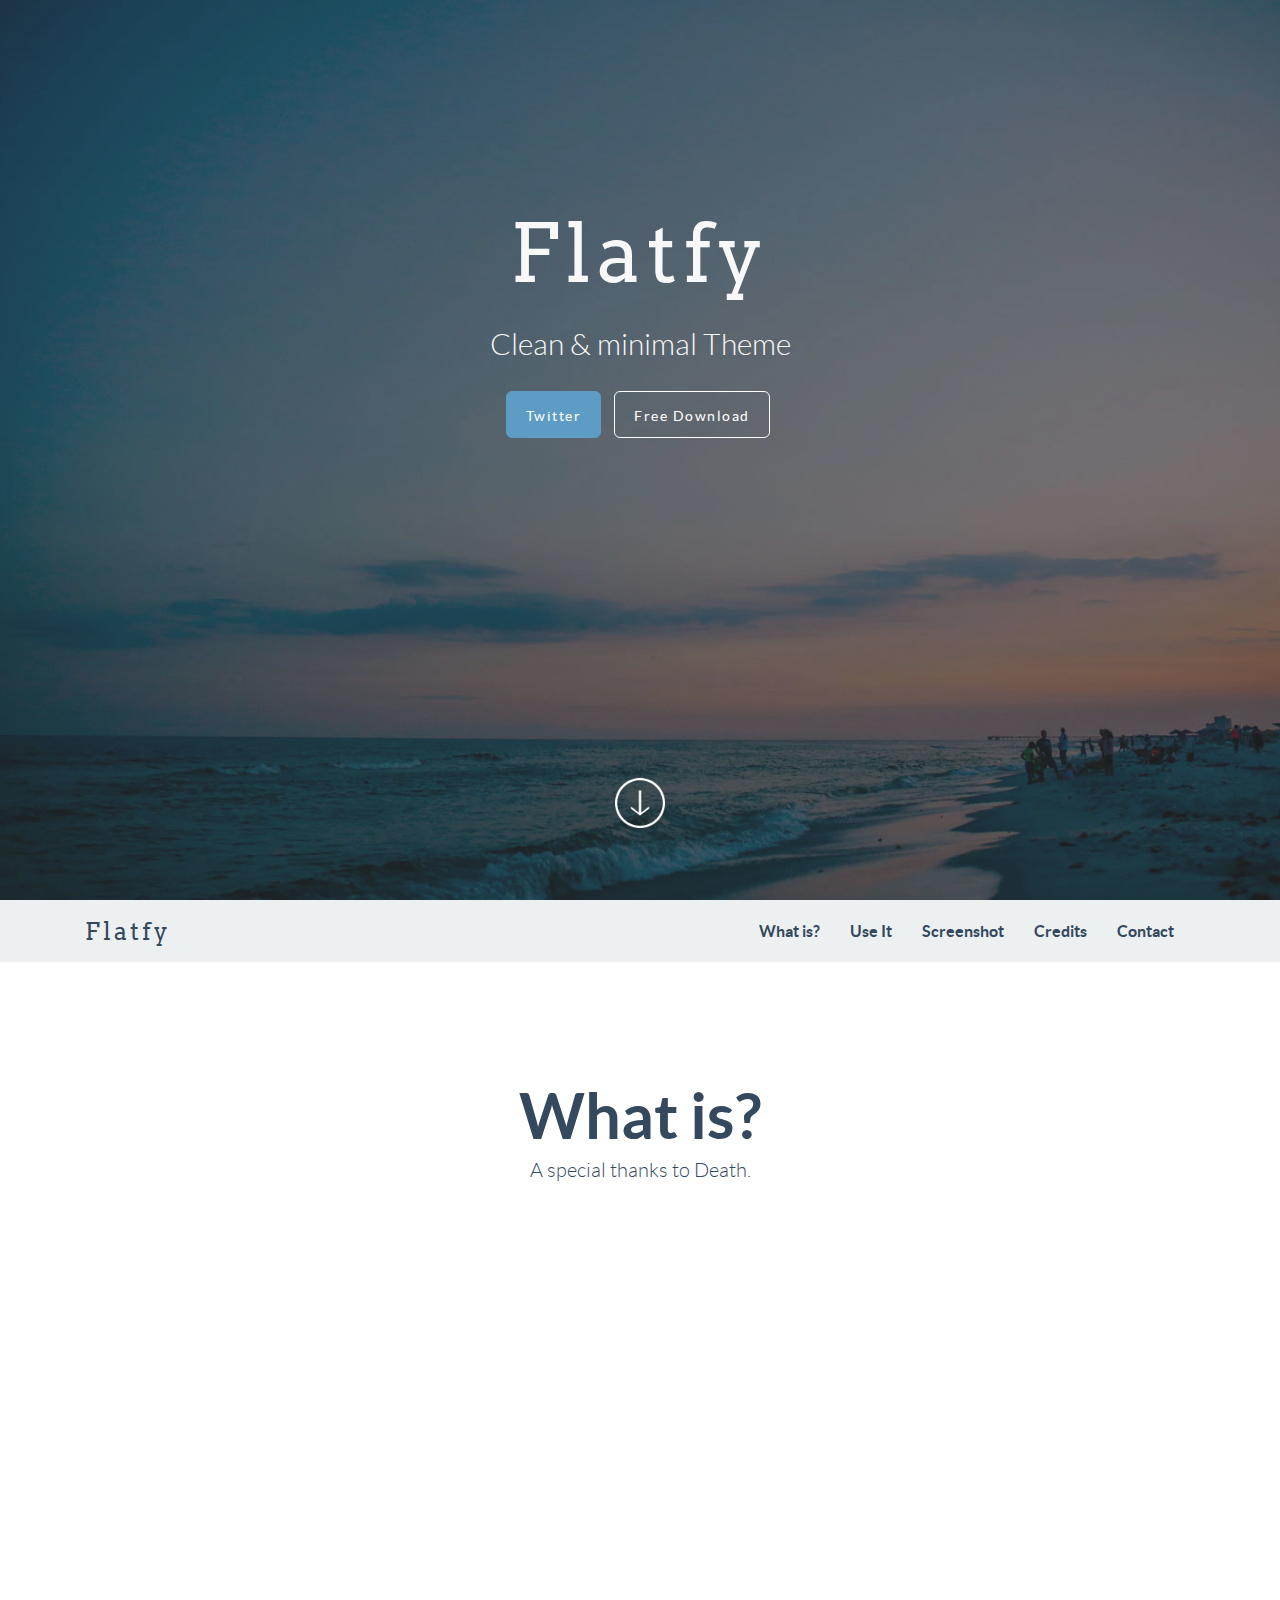
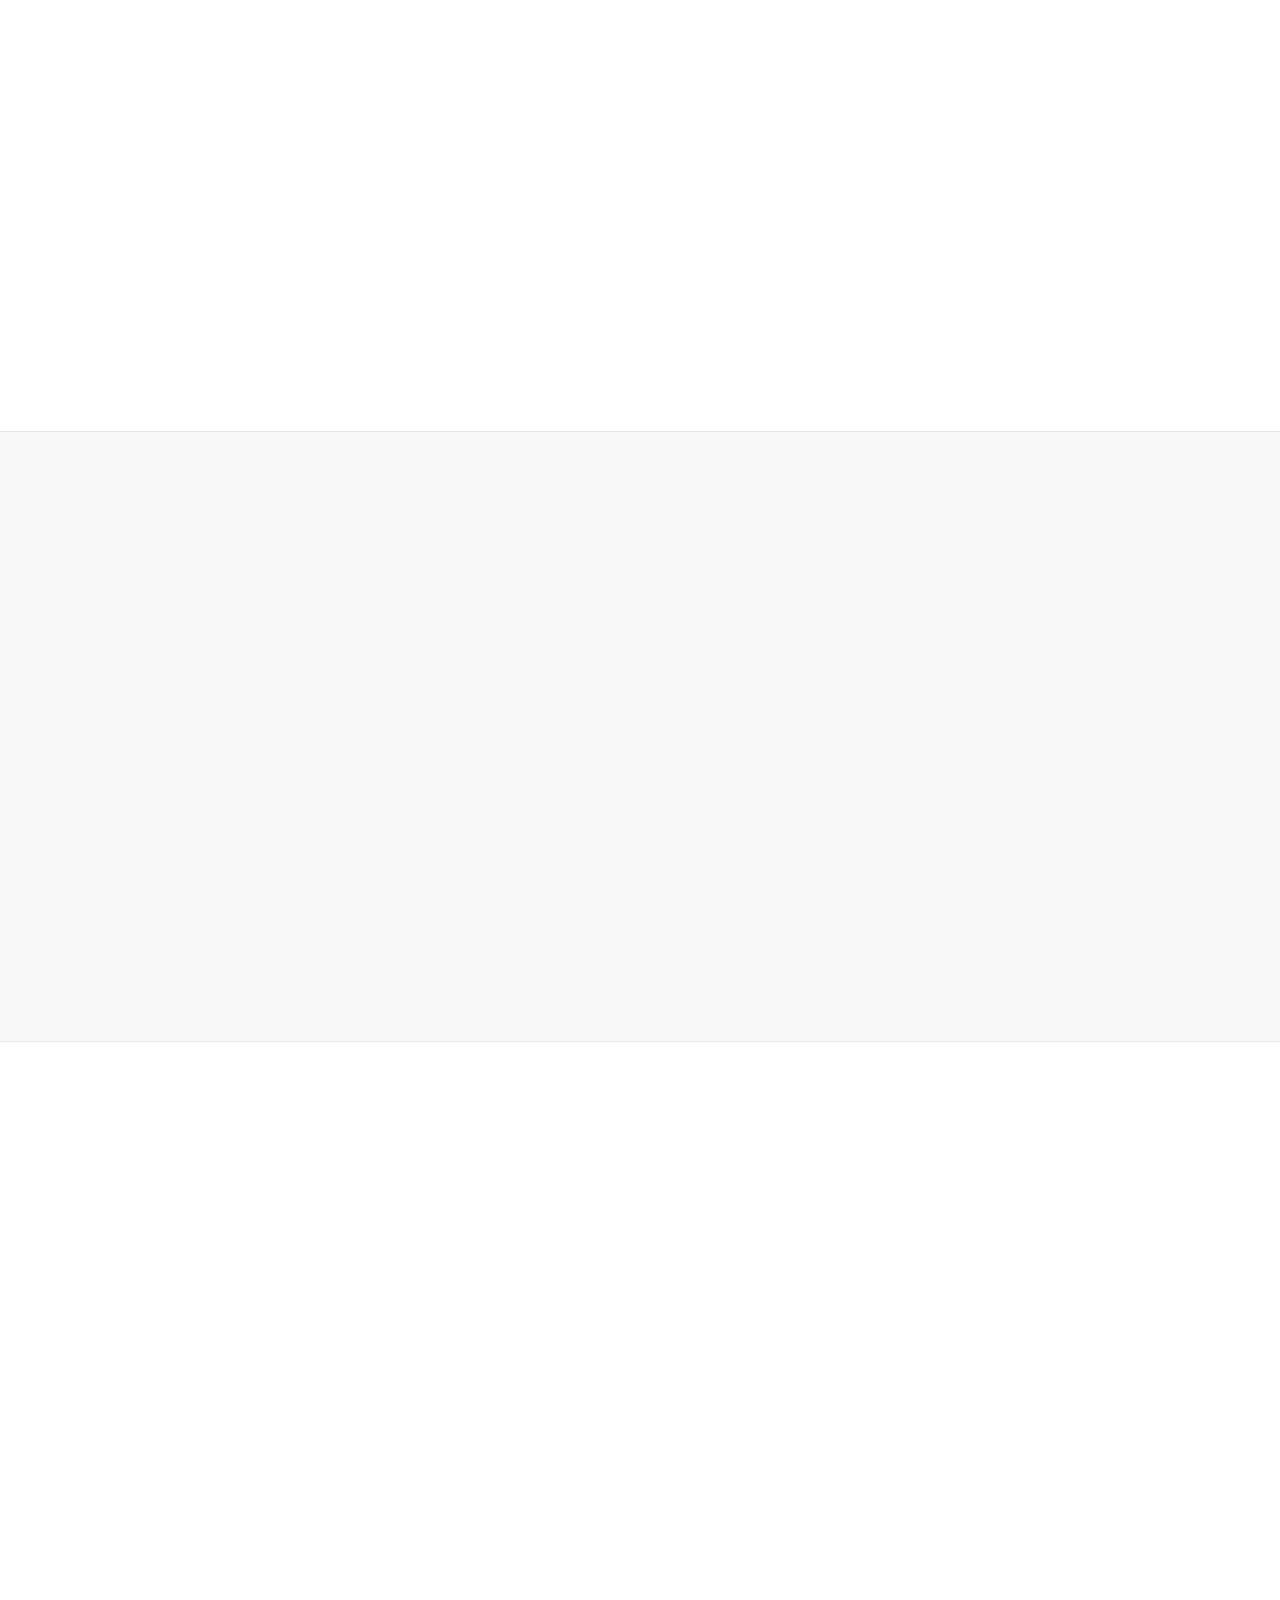
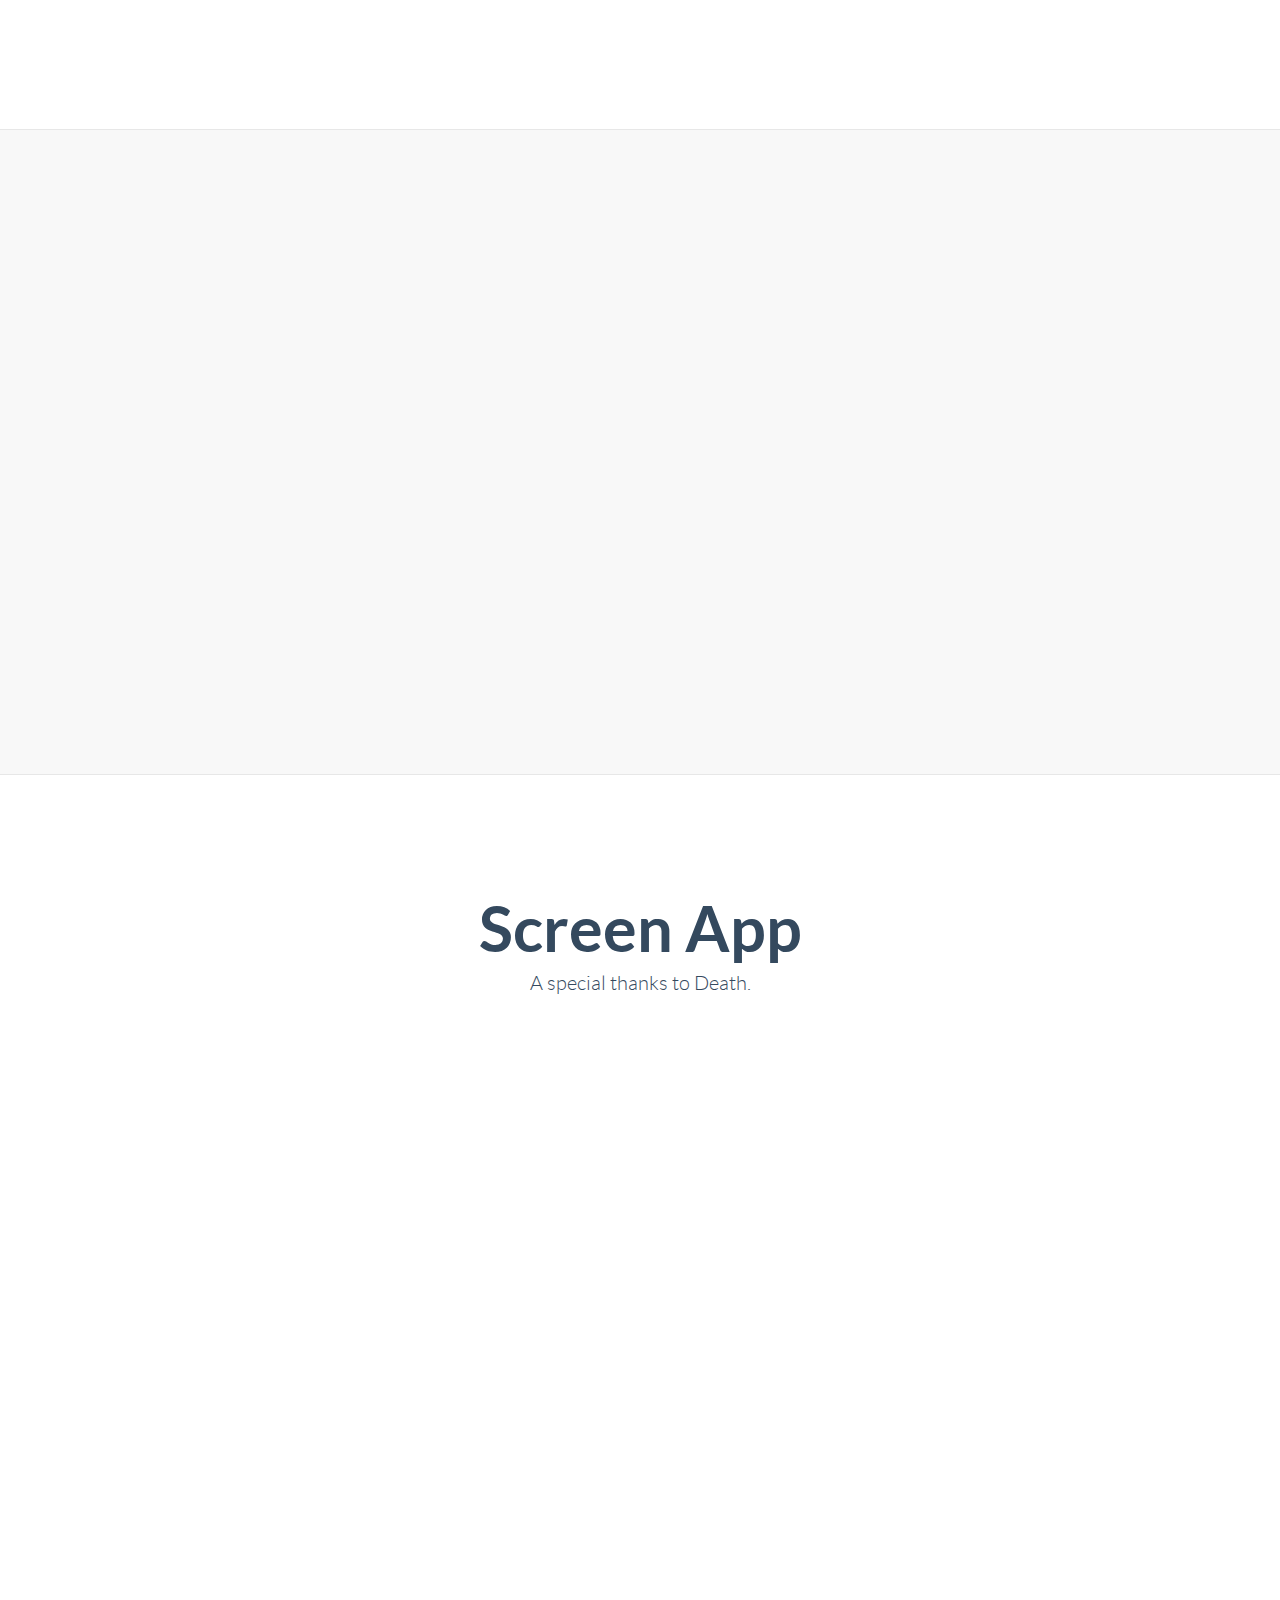
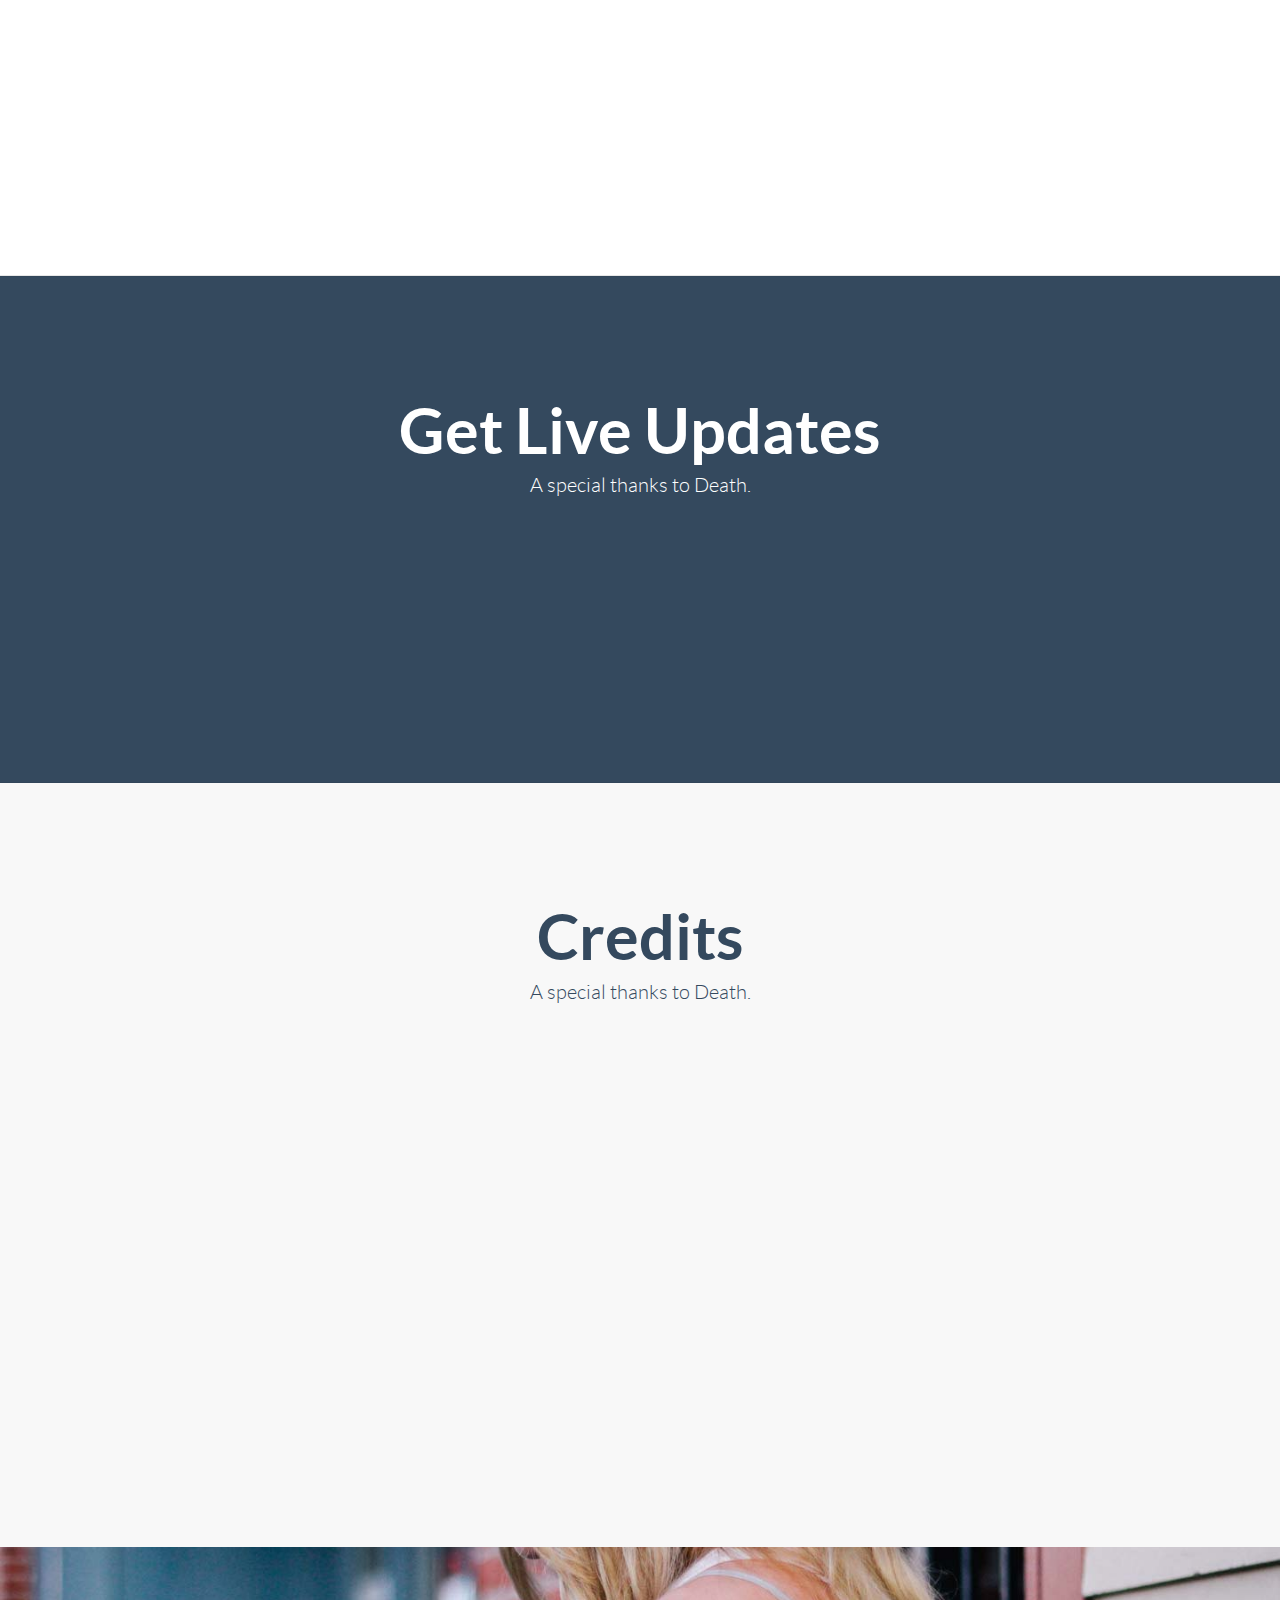
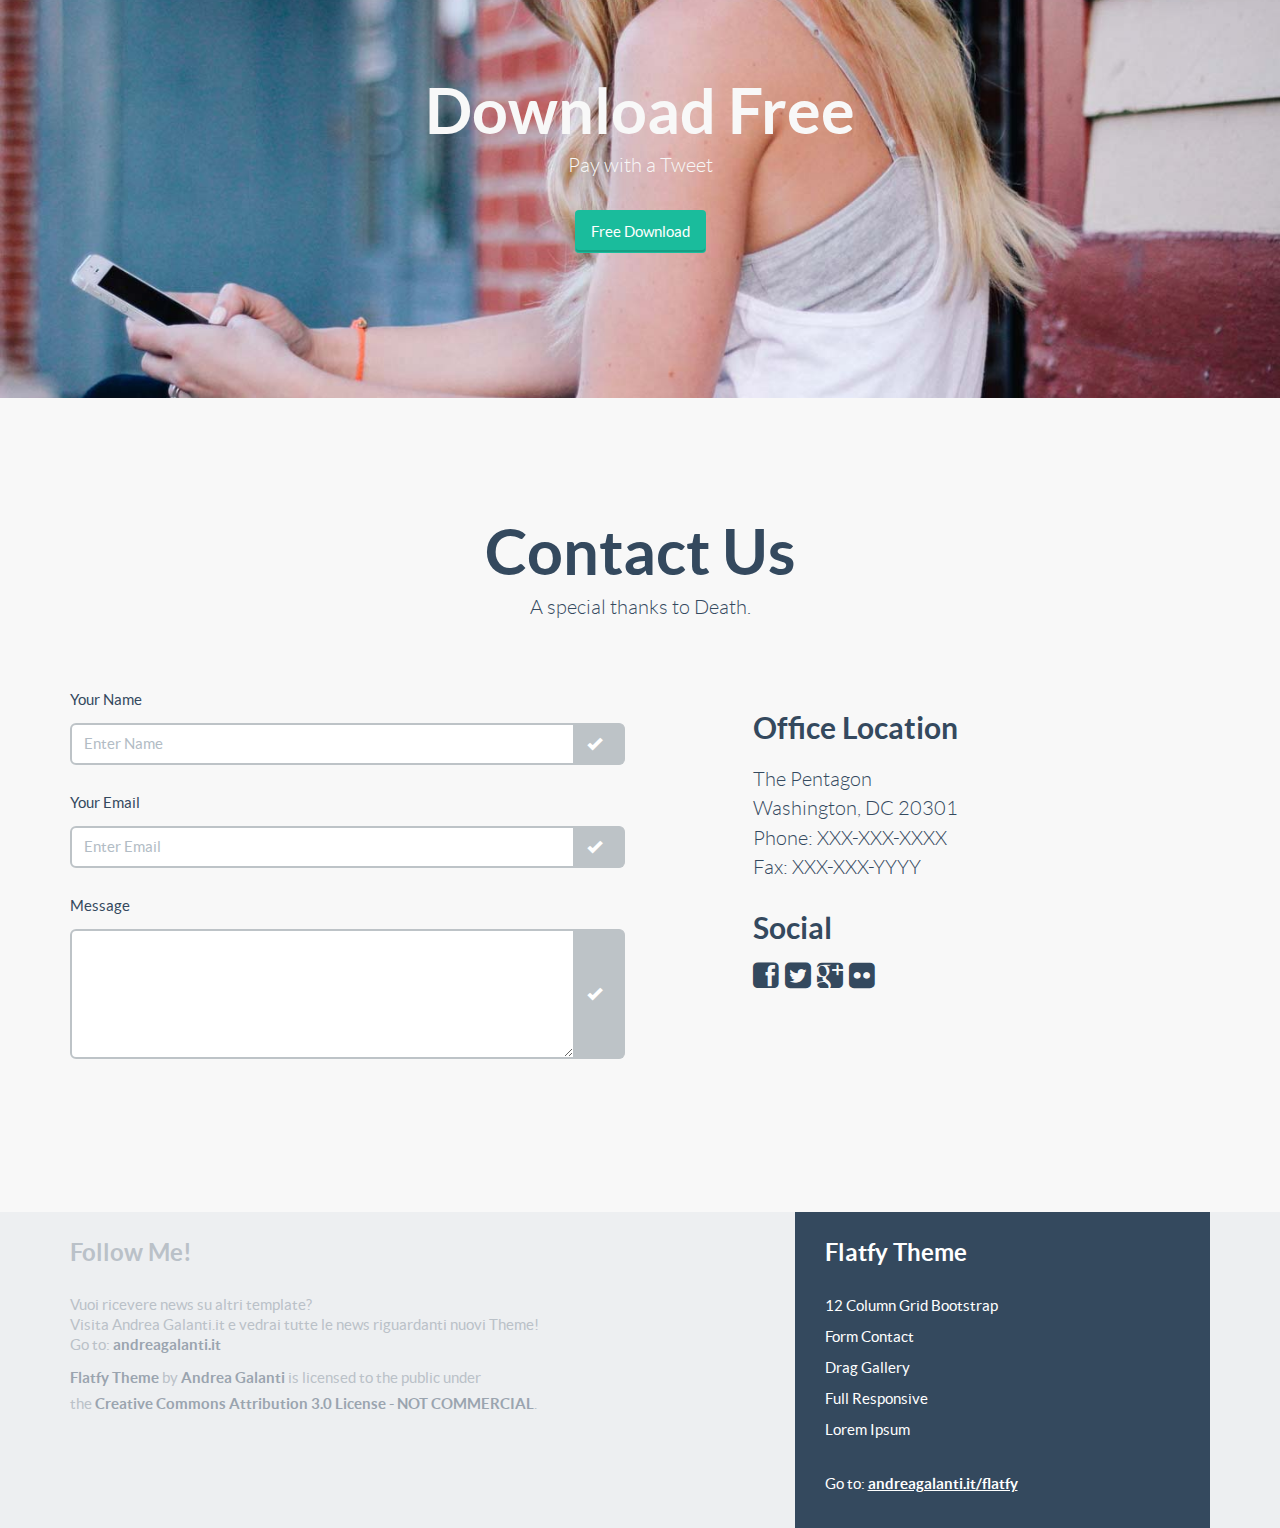
==== Flatfy/Flatfy V3/index.html @ 4cb91737 "Backup dos templates - Projeto não iniciado ainda" ====
<!-- FlatFy Theme - Andrea Galanti /-->
<!doctype html>
<!--[if lt IE 7]> <html class="no-js ie6 oldie" lang="en"> <![endif]-->
<!--[if IE 7]>    <html class="no-js ie7 oldie" lang="en"> <![endif]-->
<!--[if IE 8]>    <html class="no-js ie8 oldie" lang="en"> <![endif]-->
<!--[if IE 9]>    <html class="no-js ie9" lang="en"> <![endif]-->
<!--[if gt IE 9]><!--> <html> <!--<![endif]-->
<head>
    <meta charset="utf-8">
    <meta name="viewport" content="width=device-width, user-scalable=no, initial-scale=1.0, minimum-scale=1.0, maximum-scale=1.0">
    <meta name="description" content="Flatfy Free Flat and Responsive HTML5 Template ">
    <meta name="author" content="">

    <title>Flatfy – Free Flat and Responsive HTML5 Template</title>

    <!-- Bootstrap core CSS -->
    <link href="css/bootstrap.min.css" rel="stylesheet">
 
    <!-- Custom Google Web Font -->
    <link href="font-awesome/css/font-awesome.min.css" rel="stylesheet">
    <link href='http://fonts.googleapis.com/css?family=Lato:100,300,400,700,900,100italic,300italic,400italic,700italic,900italic' rel='stylesheet' type='text/css'>
	<link href='http://fonts.googleapis.com/css?family=Arvo:400,700' rel='stylesheet' type='text/css'>
	
    <!-- Custom CSS-->
    <link href="css/general.css" rel="stylesheet">
	
	 <!-- Owl-Carousel -->
    <link href="css/custom.css" rel="stylesheet">
	<link href="css/owl.carousel.css" rel="stylesheet">
    <link href="css/owl.theme.css" rel="stylesheet">
	<link href="css/style.css" rel="stylesheet">
	<link href="css/animate.css" rel="stylesheet">
	
	<!-- Magnific Popup core CSS file -->
	<link rel="stylesheet" href="css/magnific-popup.css"> 
	
	<script src="js/modernizr-2.8.3.min.js"></script>  <!-- Modernizr /-->
	<!--[if IE 9]>
		<script src="js/PIE_IE9.js"></script>
	<![endif]-->
	<!--[if lt IE 9]>
		<script src="js/PIE_IE678.js"></script>
	<![endif]-->

	<!--[if lt IE 9]>
		<script src="js/html5shiv.js"></script>
	<![endif]-->

</head>

<body id="home">

	<!-- Preloader -->
	<div id="preloader">
		<div id="status"></div>
	</div>
	
	<!-- FullScreen -->
    <div class="intro-header">
		<div class="col-xs-12 text-center abcen1">
			<h1 class="h1_home wow fadeIn" data-wow-delay="0.4s">Flatfy</h1>
			<h3 class="h3_home wow fadeIn" data-wow-delay="0.6s">Clean & minimal Theme</h3>
			<ul class="list-inline intro-social-buttons">
				<li><a href="https://twitter.com/galantiandrea" class="btn  btn-lg mybutton_cyano wow fadeIn" data-wow-delay="0.8s"><span class="network-name">Twitter</span></a>
				</li>
				<li id="download" ><a href="#downloadlink" class="btn  btn-lg mybutton_standard wow swing wow fadeIn" data-wow-delay="1.2s"><span class="network-name">Free Download</span></a>
				</li>
			</ul>
		</div>    
        <!-- /.container -->
		<div class="col-xs-12 text-center abcen wow fadeIn">
			<div class="button_down "> 
				<a class="imgcircle wow bounceInUp" data-wow-duration="1.5s"  href="#whatis"> <img class="img_scroll" src="img/icon/circle.png" alt=""> </a>
			</div>
		</div>
    </div>
	
	<!-- NavBar-->
	<nav class="navbar-default" role="navigation">
		<div class="container">
			<div class="navbar-header">
				<button type="button" class="navbar-toggle" data-toggle="collapse" data-target=".navbar-ex1-collapse">
					<span class="sr-only">Toggle navigation</span>
					<span class="icon-bar"></span>
					<span class="icon-bar"></span>
					<span class="icon-bar"></span>
				</button>
				<a class="navbar-brand" href="#home">Flatfy</a>
			</div>

			<div class="collapse navbar-collapse navbar-right navbar-ex1-collapse">
				<ul class="nav navbar-nav">
					
					<li class="menuItem"><a href="#whatis">What is?</a></li>
					<li class="menuItem"><a href="#useit">Use It</a></li>
					<li class="menuItem"><a href="#screen">Screenshot</a></li>
					<li class="menuItem"><a href="#credits">Credits</a></li>
					<li class="menuItem"><a href="#contact">Contact</a></li>
				</ul>
			</div>
		   
		</div>
	</nav> 
	
	<!-- What is -->
	<div id="whatis" class="content-section-b" style="border-top: 0">
		<div class="container">

			<div class="col-md-6 col-md-offset-3 text-center wrap_title">
				<h2>What is?</h2>
				<p class="lead" style="margin-top:0">A special thanks to Death.</p>
				
			</div>
			
			<div class="row">
			
				<div class="col-sm-4 wow fadeInDown text-center">
				  <img class="rotate" src="img/icon/tweet.svg" alt="Generic placeholder image">
				  <h3>Follow Me</h3>
				  <p class="lead">Epsum factorial non deposit quid pro quo hic escorol. Olypian quarrels et gorilla congolium sic ad nauseum. </p>

				  <!-- <p><a class="btn btn-embossed btn-primary view" role="button">View Details</a></p> -->
				</div><!-- /.col-lg-4 -->
				
				<div class="col-sm-4 wow fadeInDown text-center">
				  <img  class="rotate" src="img/icon/picture.svg" alt="Generic placeholder image">
				   <h3>Gallery</h3>
				   <p class="lead">Epsum factorial non deposit quid pro quo hic escorol. Olypian quarrels et gorilla congolium sic ad nauseum. </p>
				   <!-- <p><a class="btn btn-embossed btn-primary view" role="button">View Details</a></p> -->
				</div><!-- /.col-lg-4 -->
				
				<div class="col-sm-4 wow fadeInDown text-center">
				  <img  class="rotate" src="img/icon/retina.svg" alt="Generic placeholder image">
				   <h3>Retina</h3>
					<p class="lead">Epsum factorial non deposit quid pro quo hic escorol. Olypian quarrels et gorilla congolium sic ad nauseum. </p>
				  <!-- <p><a class="btn btn-embossed btn-primary view" role="button">View Details</a></p> -->
				</div><!-- /.col-lg-4 -->
				
			</div><!-- /.row -->
				
			<div class="row tworow">
			
				<div class="col-sm-4  wow fadeInDown text-center">
				  <img class="rotate" src="img/icon/laptop.svg" alt="Generic placeholder image">
				  <h3>Responsive</h3>
				  <p class="lead">Epsum factorial non deposit quid pro quo hic escorol. Olypian quarrels et gorilla congolium sic ad nauseum. </p>
				 <!-- <p><a class="btn btn-embossed btn-primary view" role="button">View Details</a></p> -->
				</div><!-- /.col-lg-4 -->
				
				<div class="col-sm-4 wow fadeInDown text-center">
				  <img  class="rotate" src="img/icon/map.svg" alt="Generic placeholder image">
				   <h3>Google</h3>
				   <p class="lead">Epsum factorial non deposit quid pro quo hic escorol. Olypian quarrels et gorilla congolium sic ad nauseum. </p>
				   <!-- <p><a class="btn btn-embossed btn-primary view" role="button">View Details</a></p> -->
				</div><!-- /.col-lg-4 -->
				
				<div class="col-sm-4 wow fadeInDown text-center">
				  <img  class="rotate" src="img/icon/browser.svg" alt="Generic placeholder image">
				   <h3>Bootstrap</h3>
				 <p class="lead">Epsum factorial non deposit quid pro quo hic escorol. Olypian quarrels et gorilla congolium sic ad nauseum. </p>
				  <!-- <p><a class="btn btn-embossed btn-primary view" role="button">View Details</a></p> -->
				</div><!-- /.col-lg-4 -->
				
			</div><!-- /.row -->
		</div>
	</div>
	
	<!-- Use it -->
    <div id ="useit" class="content-section-a">

        <div class="container">
			
            <div class="row">
			
				<div class="col-sm-6 pull-right wow fadeInRightBig">
                    <img class="img-responsive " src="img/ipad.png" alt="">
                </div>
				
                <div class="col-sm-6 wow fadeInLeftBig"  data-animation-delay="200">   
                    <h3 class="section-heading">Full Responsive</h3>
					<div class="sub-title lead3">Lorem ipsum dolor sit atmet sit dolor greand fdanrh<br> sdfs sit atmet sit dolor greand fdanrh sdfs</div>
                    <p class="lead">
						In his igitur partibus duabus nihil erat, quod Zeno commuta rest gestiret. 
						Sed virtutem ipsam inchoavit, nihil ampliusuma. Scien tiam pollicentur, 
						uam non erat mirum sapientiae lorem cupido
						patria esse cariorem. Quae qui non vident, nihilamane umquam magnum ac cognitione.
					</p>

					 <p><a class="btn btn-embossed btn-primary" href="#" role="button">View Details</a> 
					 <a class="btn btn-embossed btn-info" href="#" role="button">Visit Website</a></p>
				</div>   
            </div>
        </div>
        <!-- /.container -->
    </div>

    <div class="content-section-b"> 
		
		<div class="container">
            <div class="row">
                <div class="col-sm-6 wow fadeInLeftBig">
                     <div id="owl-demo-1" class="owl-carousel">
						<a href="img/iphone.png" class="image-link">
							<div class="item">
								<img  class="img-responsive img-rounded" src="img/iphone.png" alt="">
							</div>
						</a>
						<a href="img/iphone.png" class="image-link">
							<div class="item">
								<img  class="img-responsive img-rounded" src="img/iphone.png" alt="">
							</div>
						</a>
						<a href="img/iphone.png" class="image-link">
							<div class="item">
								<img  class="img-responsive img-rounded" src="img/iphone.png" alt="">
							</div>
						</a>
					</div>       
                </div>
				
                <div class="col-sm-6 wow fadeInRightBig"  data-animation-delay="200">   
                    <h3 class="section-heading">Drag Gallery</h3>
					<div class="sub-title lead3">Lorem ipsum dolor sit atmet sit dolor greand fdanrh<br> sdfs sit atmet sit dolor greand fdanrh sdfs</div>
                    <p class="lead">
						In his igitur partibus duabus nihil erat, quod Zeno commuta rest gestiret. 
						Sed virtutem ipsam inchoavit, nihil ampliusuma. Scien tiam pollicentur, 
						uam non erat mirum sapientiae lorem cupido
						patria esse cariorem. Quae qui non vident, nihilamane umquam magnum ac cognitione.
					</p>

					 <p><a class="btn btn-embossed btn-primary" href="#" role="button">View Details</a> 
					 <a class="btn btn-embossed btn-info" href="#" role="button">Visit Website</a></p>
				</div>  			
			</div>
        </div>
    </div>

    <div class="content-section-a">

        <div class="container">

             <div class="row">
			 
				<div class="col-sm-6 pull-right wow fadeInRightBig">
                    <img class="img-responsive " src="img/doge.png" alt="">
                </div>
			 
                <div class="col-sm-6 wow fadeInLeftBig"  data-animation-delay="200">   
                    <h3 class="section-heading">Font Awesome & Glyphicon</h3>
                    <p class="lead">A special thanks to Death to the Stock Photo for 
					providing the photographs that you see in this template. 
					</p>
					
					<ul class="descp lead2">
						<li><i class="glyphicon glyphicon-signal"></i> Reliable and Secure Platform</li>
						<li><i class="glyphicon glyphicon-refresh"></i> Everything is perfectly orgainized for future</li>
						<li><i class="glyphicon glyphicon-headphones"></i> Attach large file easily</li>
					</ul>
				</div>           
            </div>
        </div>

    </div>

	<!-- Screenshot -->
	<div id="screen" class="content-section-b">
        <div class="container">
          <div class="row" >
			 <div class="col-md-6 col-md-offset-3 text-center wrap_title ">
				<h2>Screen App</h2>
				<p class="lead" style="margin-top:0">A special thanks to Death.</p>
			 </div>
		  </div>
		    <div class="row wow bounceInUp" >
              <div id="owl-demo" class="owl-carousel">
				
				<a href="img/slide/1.png" class="image-link">
					<div class="item">
						<img  class="img-responsive img-rounded" src="img/slide/1.png" alt="Owl Image">
					</div>
				</a>
				
               <a href="img/slide/2.png" class="image-link">
					<div class="item">
						<img  class="img-responsive img-rounded" src="img/slide/2.png" alt="Owl Image">
					</div>
				</a>
				
				<a href="img/slide/3.png" class="image-link">
					<div class="item">
						<img  class="img-responsive img-rounded" src="img/slide/3.png" alt="Owl Image">
					</div>
				</a>
				
				<a href="img/slide/1.png" class="image-link">
					<div class="item">
						<img  class="img-responsive img-rounded" src="img/slide/1.png" alt="Owl Image">
					</div>
				</a>
				
               <a href="img/slide/2.png" class="image-link">
					<div class="item">
						<img  class="img-responsive img-rounded" src="img/slide/2.png" alt="Owl Image">
					</div>
				</a>
				
				<a href="img/slide/3.png" class="image-link">
					<div class="item">
						<img  class="img-responsive img-rounded" src="img/slide/3.png" alt="Owl Image">
					</div>
				</a>
              </div>       
          </div>
        </div>


	</div>
	
	<div  class="content-section-c ">
		<div class="container">
			<div class="row">
			<div class="col-md-6 col-md-offset-3 text-center white">
				<h2>Get Live Updates</h2>
				<p class="lead" style="margin-top:0">A special thanks to Death.</p>
			 </div>
			<div class="col-md-6 col-md-offset-3 text-center">
				<div class="mockup-content">
						<div class="morph-button wow pulse morph-button-inflow morph-button-inflow-1">
							<button type="button "><span>Subscribe to our Newsletter</span></button>
							<div class="morph-content">
								<div>
									<div class="content-style-form content-style-form-4 ">
										<h2 class="morph-clone">Subscribe to our Newsletter</h2>
										<form>
											<p><label>Your Email Address</label><input type="text"/></p>
											<p><button>Subscribe me</button></p>
										</form>
									</div>
								</div>
							</div>
						</div>
				</div>
			</div>	
			</div>>
		</div>
	</div>	
	
	<!-- Credits -->
	<div id="credits" class="content-section-a">
		<div class="container">
			<div class="row">
			
			<div class="col-md-6 col-md-offset-3 text-center wrap_title">
				<h2>Credits</h2>
				<p class="lead" style="margin-top:0">A special thanks to Death.</p>
			 </div>
			 
				<div class="col-sm-6  block wow bounceIn">
					<div class="row">
						<div class="col-md-4 box-icon rotate"> 
							<i class="fa fa-desktop fa-4x "> </i> 
						</div>
						<div class="col-md-8 box-ct">
							<h3> Bootstrap </h3>
							<p> Lorem ipsum dolor sit ametconsectetur adipiscing elit. Suspendisse orci quam. </p>
						</div>
				  </div>
			  </div>
			  <div class="col-sm-6 block wow bounceIn">
					<div class="row">
					  <div class="col-md-4 box-icon rotate"> 
						<i class="fa fa-picture-o fa-4x "> </i> 
					  </div>
					  <div class="col-md-8 box-ct">
						<h3> Owl-Carousel </h3>
						<p> Nullam mo  arcu ac molestie scelerisqu vulputate, molestie ligula gravida, tempus ipsum.</p> 
					  </div>
					</div>
			  </div>
		  </div>
		  
		  <div class="row tworow">
				<div class="col-sm-6  block wow bounceIn">
					<div class="row">
						<div class="col-md-4 box-icon rotate"> 
							<i class="fa fa-magic fa-4x "> </i> 
						</div>
						<div class="col-md-8 box-ct">
							<h3> Codrops </h3>
							<p> Lorem ipsum dolor sit ametconsectetur adipiscing elit. Suspendisse orci quam. </p>
						</div>
				  </div>
			  </div>
			  <div class="col-sm-6 block wow bounceIn">
					<div class="row">
					  <div class="col-md-4 box-icon rotate"> 
						<i class="fa fa-heart fa-4x "> </i> 
					  </div>
					  <div class="col-md-8 box-ct">
						<h3> Lorem Ipsum</h3>
						<p> Nullam mo  arcu ac molestie scelerisqu vulputate, molestie ligula gravida, tempus ipsum.</p> 
					  </div>
					</div>
			  </div>
		  </div>
		</div>
	</div>
	
	<!-- Banner Download -->
	<div id="downloadlink" class="banner">
		<div class="container">
			<div class="row">
				<div class="col-md-6 col-md-offset-3 text-center wrap_title">
				<h2>Download Free</h2>
				<p class="lead" style="margin-top:0">Pay with a Tweet</p>
				<p><a class="btn btn-embossed btn-primary view" role="button">Free Download</a></p> 
			 </div>
			</div>
		</div>
	</div>
	
	<!-- Contact -->
	<div id="contact" class="content-section-a">
		<div class="container">
			<div class="row">
			
			<div class="col-md-6 col-md-offset-3 text-center wrap_title">
				<h2>Contact Us</h2>
				<p class="lead" style="margin-top:0">A special thanks to Death.</p>
			</div>
			
			<form role="form" action="" method="post" >
				<div class="col-md-6">
					<div class="form-group">
						<label for="InputName">Your Name</label>
						<div class="input-group">
							<input type="text" class="form-control" name="InputName" id="InputName" placeholder="Enter Name" required>
							<span class="input-group-addon"><i class="glyphicon glyphicon-ok form-control-feedback"></i></span>
						</div>
					</div>
					
					<div class="form-group">
						<label for="InputEmail">Your Email</label>
						<div class="input-group">
							<input type="email" class="form-control" id="InputEmail" name="InputEmail" placeholder="Enter Email" required  >
							<span class="input-group-addon"><i class="glyphicon glyphicon-ok form-control-feedback"></i></span>
						</div>
					</div>
					
					<div class="form-group">
						<label for="InputMessage">Message</label>
						<div class="input-group">
							<textarea name="InputMessage" id="InputMessage" class="form-control" rows="5" required></textarea>
							<span class="input-group-addon"><i class="glyphicon glyphicon-ok form-control-feedback"></i></span>
						</div>
					</div>

					<input type="submit" name="submit" id="submit" value="Submit" class="btn wow tada btn-embossed btn-primary pull-right">
				</div>
			</form>
			
			<hr class="featurette-divider hidden-lg">
				<div class="col-md-5 col-md-push-1 address">
					<address>
					<h3>Office Location</h3>
					<p class="lead"><a href="https://www.google.com/maps/preview?ie=UTF-8&q=The+Pentagon&fb=1&gl=us&hq=1400+Defense+Pentagon+Washington,+DC+20301-1400&cid=12647181945379443503&ei=qmYfU4H8LoL2oATa0IHIBg&ved=0CKwBEPwSMAo&safe=on">The Pentagon<br>
					Washington, DC 20301</a><br>
					Phone: XXX-XXX-XXXX<br>
					Fax: XXX-XXX-YYYY</p>
					</address>

					<h3>Social</h3>
					<li class="social"> 
					<a href="#"><i class="fa fa-facebook-square fa-size"> </i></a>
					<a href="#"><i class="fa  fa-twitter-square fa-size"> </i> </a> 
					<a href="#"><i class="fa fa-google-plus-square fa-size"> </i></a>
					<a href="#"><i class="fa fa-flickr fa-size"> </i> </a>
					</li>
				</div>
			</div>
		</div>
	</div>
	
	
	
    <footer>
      <div class="container">
        <div class="row">
          <div class="col-md-7">
            <h3 class="footer-title">Follow Me!</h3>
            <p>Vuoi ricevere news su altri template?<br/>
              Visita Andrea Galanti.it e vedrai tutte le news riguardanti nuovi Theme!<br/>
              Go to: <a  href="http://andreagalanti.it" target="_blank">andreagalanti.it</a>
            </p>
			
			<!-- LICENSE -->
			<a rel="cc:attributionURL" href="http://www.andreagalanti.it/flatfy"
		   property="dc:title">Flatfy Theme </a> by
		   <a rel="dc:creator" href="http://www.andreagalanti.it"
		   property="cc:attributionName">Andrea Galanti</a>
		   is licensed to the public under 
		   <BR>the <a rel="license"
		   href="http://creativecommons.org/licenses/by-nc/3.0/it/deed.it">Creative
		   Commons Attribution 3.0 License - NOT COMMERCIAL</a>.
		   
	   
          </div> <!-- /col-xs-7 -->

          <div class="col-md-5">
            <div class="footer-banner">
              <h3 class="footer-title">Flatfy Theme</h3>
              <ul>
                <li>12 Column Grid Bootstrap</li>
                <li>Form Contact</li>
                <li>Drag Gallery</li>
                <li>Full Responsive</li>
                <li>Lorem Ipsum</li>
              </ul>
              Go to: <a href="http://andreagalanti.it/flatfy" target="_blank">andreagalanti.it/flatfy</a>
            </div>
          </div>
        </div>
      </div>
    </footer>

    <!-- JavaScript -->
    <script src="js/jquery-1.10.2.js"></script>
    <script src="js/bootstrap.js"></script>
	<script src="js/owl.carousel.js"></script>
	<script src="js/script.js"></script>
	<!-- StikyMenu -->
	<script src="js/stickUp.min.js"></script>
	<script type="text/javascript">
	  jQuery(function($) {
		$(document).ready( function() {
		  $('.navbar-default').stickUp();
		  
		});
	  });
	
	</script>
	<!-- Smoothscroll -->
	<script type="text/javascript" src="js/jquery.corner.js"></script> 
	<script src="js/wow.min.js"></script>
	<script>
	 new WOW().init();
	</script>
	<script src="js/classie.js"></script>
	<script src="js/uiMorphingButton_inflow.js"></script>
	<!-- Magnific Popup core JS file -->
	<script src="js/jquery.magnific-popup.js"></script> 
</body>

</html>
---- Flatfy/Flatfy V3/css/general.css ----
/*
Theme: Flatfy Theme
Author: Andrea Galanti
Bootstrap Version 
Build: 1.0
http://www.andreagalanti.it
*/

/*General */

body, html {
	height: 100%;
	width: 100%;
	overflow-x:hidden;
}

::-moz-selection{background:#1abc9c;color:white}

::selection{background:#1abc9c;color:white}

.abcen{position: absolute;bottom: 8%;}

.abcen1{position: absolute;top: 20%;}

.content-section-c {
	border-top: 1px solid #32465A;
	border-bottom: 1px solid #32465A;
	background-color: #34495e;
	padding: 90px 0;
}

.descp{
	margin: 0;
	padding: 0;
	line-height: 40px !important;
}

.glyphicon {
	margin-right: 10px;
}

.lead2 {
margin-bottom: 30px;
margin-top: 20px;
font-size: 18px;
line-height: 1.46428571;
font-weight: 300;
}

.lead3 {
margin-bottom: 0px;
margin-top: 0px;
font-size: 16px;
color: #8D8D8D;
line-height: 1.46428571;
font-weight: 300;
}

.float {
-webkit-animation-name: floatingx;
-webkit-animation-duration: 4s;
-webkit-animation-iteration-count: infinite;
-webkit-animation-timing-function: ease-in-out;
-moz-animation-name: floating;
-moz-animation-duration: 4s;
-moz-animation-iteration-count: infinite;
-moz-animation-timing-function: ease-in-out;
}

.phone-image {
max-width: 250px;
margin: auto;
}

.h1_home{
	font-size: 80px;
	font-family: arvo;
	font-weight: 300;
	letter-spacing: 6px;
}

.h3_home{font-weight: 300;}

/*own carousel */

#owl-demo .item{
  margin: 3px;
}
#owl-demo .item img{
  display: block;
  width: 100%;
  height: auto;
}

#owl-demo-1 .item{
  margin: 3px;
}
#owl-demo-1 .item img{
  display: block;
  width: 100%;
  height: auto;
}

/*magnific */
.mfp-bg {
background: #000000 !important;
opacity: 0.95 !important;
filter: alpha(opacity=95) !important;
}

.item .img-responsive {cursor:url(../img/cross.png),auto;}

/* Preloader */
#preloader {
	position: fixed;
	top:0;
	left:0;
	right:0;
	bottom:0;
	background-color:#fff; /* change if the mask should have another color then white */
	z-index:99; /* makes sure it stays on top */
}

#status {
	width:200px;
	height:200px;
	position:absolute;
	left:50%; /* centers the loading animation horizontally one the screen */
	top:50%; /* centers the loading animation vertically one the screen */
	background-image:url(../img/status.gif); /* path to your loading animation */
	background-repeat:no-repeat;
	background-position:center;
	margin:-100px 0 0 -100px; /* is width and height divided by two */
}


/* Button */ 
.mybutton_standard {
	border: 1px solid #fff;
	color: #fff;
}

.mybutton_cyano{
	border: 1px solid #4A90BE;
	color: #fff;
	background-color:#4A90BE;
}

.mybutton_cyano:hover{
	border: 1px solid #4A90BE;
	color: #4A90BE !important;
	background: rgba(204, 204, 204, 0);
}

.button_down img {
width: 50px;
	
}
.btn-primary {
	border-color: rgba(52, 73, 94, 0);
}

.tworow{margin-top: 90px;}

.social {
	font-size: 30px;
	text-decoration: none;
	list-style-type: none;
	color: #1abc9c; 
}

.social > a:hover {
	color: #1abc9c; 
}

.box-icon {
	height: 150px;
	width: 150px;
	-moz-border-radius: 35px;
	border-radius: 100%;
	padding: 47px 10px;
	background-color: #f0f1ec;
	color: #034b81;
	text-align: center;
	-webkit-transition: all 0.3s;
	-moz-transition: all 0.3s;
	transition: all 0.3s;
	margin-right: 15px;
}

.box-icon:hover {
	background-color: #1abc9c;
	color: #fff;
}

.owl-theme .owl-controls .owl-page span {
background: #1abc9c !important;
}

/* Nav */
.navbar {
	position: relative;
	min-height: 60px;
	margin-bottom: 0; 
	width: 100%;
	z-index: 999;
	border-radius: 0; 
}

.navbar-default {
	position: relative;
	min-height: 60px;
	width: 100%;
	z-index: 999;
	
}

.navbar-default .navbar-nav>li>a {
color: #ffffff;
}

.navbar-default .navbar-nav>li>a:hover {
color: #ECEBEB;
}

.navbar-default .navbar-brand {
color: #ffffff;
}
.navbar-default .navbar-brand:hover {
color: #ECEBEB;
}

.navbar-brand {
	font-family: arvo;
	letter-spacing: 3px;
	font-weight: 400 !important;
}

.lead {
	font-size: 16px;
	font-weight: 400;
}

.intro-header {
	height: 100%; /* Full PAge */
	padding-top: 50px; /* If you're making other pages, make sure there is 50px of padding to make sure the navbar doesn't overlap content! */
	padding-bottom: 50px;
	color: #f8f8f8;
	background: url(../img/intro/intro5.jpg) no-repeat center center;
	background-size: cover;
	text-align: center;
}

.intro-message {
	position: relative;
	padding-top: 12%;
	padding-bottom: 20%;
}

.list-inline {
	margin-top: 30px;
}
.intro-message > h1 {
	margin: 0;
	font-size: 5em;
	font-family: "Lato", "Helvetica Neue", Helvetica, Arial, sans-serif;
	font-weight: 400;
	letter-spacing: 3px;
}

.intro-divider {
	width: 400px;
	border-top: 1px solid #f8f8f8;
	border-bottom: 1px solid rgba(0, 0, 0, 0.2);
}

.intro-message > h3 {
	margin: 0;
	font-size: 2.8em;
	font-family: "Lato", "Helvetica Neue", Helvetica, Arial, sans-serif;
	font-weight: 300;
	letter-spacing: 0px;
	margin-top: 10px;
}


.network-name {
	font-size: 14px;
	font-weight: 400;
	letter-spacing: 1.5px;
}

.content-section-a {
	background-color: #f8f8f8;
	padding: 90px 0; 
}

.content-section-b {
	border-top: 1px solid #e7e7e7;
	border-bottom: 1px solid #e7e7e7;
	padding: 90px 0; 
}

.section-heading {
	margin-bottom: 30px;
}

.section-heading-spacer {
	border-top: 3px solid #e7e7e7;
	width: 200px;
	float: left;
}

.banner {
	padding: 100px 0;
	color: #f8f8f8;
	background: url(../img/intro/banner-bg.jpg) no-repeat center center;
	background-size: cover;
}

/* Animate */
.rotate{
    -webkit-transition-duration: 0.8s;
    -moz-transition-duration: 0.8s;
    -o-transition-duration: 0.8s;
    transition-duration: 0.8s;
     
    -webkit-transition-property: -webkit-transform;
    -moz-transition-property: -moz-transform;
    -o-transition-property: -o-transform;
    transition-property: transform;
     
    overflow:hidden;
 
    }  
 
.rotate:hover  
{
    -webkit-transform:rotate(360deg);
    -moz-transform:rotate(360deg);
    -o-transform:rotate(360deg);
}  



/* Style for form modal */
.content-style-form {
	position: relative;
	text-align: left;
}

.content-style-form h2 {
	margin: 0;
	padding: 0.4em 0 0.3em;
	text-align: center;
	font-weight: 300;
	font-size: 3.5em;
}

.content-style-form form {
	padding: 10px 30px;
}

.content-style-form form p {
	margin: 0 0 5px 0;
	font-size: 0.7em;
}

.content-style-form label {
	display: block;
	padding: 10px 0 0;
	color: #34495e;
	text-transform: uppercase;
	letter-spacing: 1px;
	font-weight: bold;
}

.content-style-form input[type="text"],
.content-style-form input[type="password"] {
	padding: 10px;
	width: 100%;
	border: 2px solid #ebd3bd;
	background: transparent;
	color: #b09a86;
	font-weight: 300;
	font-size: 2.2em;
}

.content-style-form input[type="text"]:focus,
.content-style-form input[type="password"]:focus {
	border-color: #e75854;
	color: #e75854;
}

.content-style-form input:focus {
	outline: 0;
}

.content-style-form button {
	display: block;
	margin-top: 2.5em;
	padding: 1.5em;
	width: 100%;
	border: none;
	background: #e75854;
	color: #fff;
	text-transform: uppercase;
	letter-spacing: 1px;
	font-weight: 800;
	font-size: 1.25em;
}

.content-style-form .icon-close {
	top: 0;
	right: 0;
	color: #ebd3bd;
	font-size: 75%;
}

.content-style-form .icon-close:hover {
	color: #e75854;
}

.js .content-style-form-1 h2,
.js .content-style-form-1 p,
.js .content-style-form-1 .icon-close {
	opacity: 0;
	-webkit-transition: opacity 0.2s 0.35s, -webkit-transform 0.2s 0.35s;
	transition: opacity 0.2s 0.35s, transform 0.2s 0.35s;
	-webkit-transform: scale(0.85);
	transform: scale(0.85);
}

.content-style-form-1 p:first-child {
	-webkit-transition-delay: 0.4s;
	transition-delay: 0.4s;
}

.content-style-form-1 p:nth-child(2) {
	-webkit-transition-delay: 0.45s;
	transition-delay: 0.45s;
}

.content-style-form-1 p:nth-child(3) {
	-webkit-transition-delay: 0.5s;
	transition-delay: 0.5s;
}

.morph-button.open .content-style-form-1 h2,
.morph-button.open .content-style-form-1 p,
.morph-button.open .content-style-form-1 .icon-close {
	opacity: 1;
	-webkit-transform: scale(1);
	transform: scale(1);
}

.js .content-style-form-2 h2,
.js .content-style-form-2 p,
.js .content-style-form-2 .icon-close {
	opacity: 0;
	-webkit-transition: opacity 0.2s 0.3s, -webkit-transform 0.2s 0.3s;
	transition: opacity 0.2s 0.3s, transform 0.2s 0.3s;
	-webkit-transform: translateY(50px);
	transform: translateY(50px);
}

.content-style-form-2 p:first-child {
	-webkit-transition-delay: 0.35s;
	transition-delay: 0.35s;
}

.content-style-form-2 p:nth-child(2) {
	-webkit-transition-delay: 0.4s;
	transition-delay: 0.4s;
}

.content-style-form-2 p:nth-child(3) {
	-webkit-transition-delay: 0.45s;
	transition-delay: 0.45s;
}

.content-style-form-2 p:nth-child(4) {
	-webkit-transition-delay: 0.5s;
	transition-delay: 0.5s;
}

.morph-button.open .content-style-form-2 h2,
.morph-button.open .content-style-form-2 p,
.morph-button.open .content-style-form-2 .icon-close {
	opacity: 1;
	-webkit-transform: translateY(0);
	transform: translateY(0);
}

.content-style-form-4 form {
	padding: 30px;
	background: #fff;
	color: #ccb096;
	font-size: 1.5em;
	-webkit-perspective: 1000px;
	perspective: 1000px;
}

.content-style-form-4 input[type="text"] {
	border: none;
	background-color: #f0f0f0;
}

.content-style-form-4 form button {
	background: #34495e;
}

.content-style-form-4 form button:focus,
.content-style-form-4 form button:hover {
	background: #1abc9c;
}

.js .content-style-form-4 p {
	opacity: 0;
	-webkit-transition: opacity 0.3s, -webkit-transform 0.3s;
	transition: opacity 0.3s, transform 0.3s;
	-webkit-transform: rotateX(-45deg);
	transform: rotateX(-45deg);
	-webkit-transform-origin: center top;
	transform-origin: center top;
}

.morph-button.open .content-style-form-4 p {
	opacity: 1;
	-webkit-transition: opacity 0.4s 0.2s, -webkit-transform 0.4s 0.2s;
	transition: opacity 0.4s 0.2s, transform 0.4s 0.2s;
	-webkit-transform: rotateY(0deg);
	transform: rotateY(0deg);
}

.morph-button.open .content-style-form-4 p:nth-child(2) {
	-webkit-transition-delay: 0.35s;
	transition-delay: 0.35s;
}

.content-style-social {
	padding: 30px;
	text-align: left;
}

.morph-button-inflow-2 > button svg {
	display: inline-block;
	padding-right: 10px;
	width: 20px;
	height: 20px;
	vertical-align: -5%;
}

.morph-button-inflow-2 > button svg path {
	fill: #e75854;
}

.content-style-social a {
	display: block;
	padding: 0.5em 0;
	color: #67c2d4;
	vertical-align: middle;
	text-transform: uppercase;
	letter-spacing: 1px;
	font-weight: 700;
	font-size: 0.8em;
	line-height: 32px;
}

.js .content-style-social a {
	-webkit-transition: -webkit-transform 0.3s;
	transition: transform 0.3s;
	-webkit-transform: translateX(100%);
	transform: translateX(100%);
}

.content-style-social a:hover {
	color: #e75854;
}

.content-style-social a:hover svg path {
	fill: #e75854;
}

.content-style-social a svg {
	display: inline-block;
	padding-right: 10px;
	vertical-align: middle;
	-webkit-backface-visibility: hidden;
}

.morph-button-inflow.open .content-style-social a {
	-webkit-transform: translateX(0);
	transform: translateX(0);	
}

.morph-button-inflow.open .content-style-social a:nth-child(2) {
	-webkit-transition-delay: 0.05s;
	transition-delay: 0.05s;
}

.morph-button-inflow.open .content-style-social a:nth-child(3) {
	-webkit-transition-delay: 0.1s;
	transition-delay: 0.1s;
}

/* Morph Button: Default Styles */

.morph-button {
	position: relative;
	display: block;
	margin: 0 auto;
}

.morph-button > button {
	position: relative;
	padding: 0 1em;
	border: none;
	background-color: #e85657;
	color: #f9f6e5;
	text-transform: uppercase;
	letter-spacing: 1px;
	font-weight: 700;
	line-height: 80px;
	overflow: hidden;
}

.morph-button.open > button {
	pointer-events: none;
}

.morph-content {
	pointer-events: none;
}

.morph-button.open .morph-content {
	pointer-events: auto;
}

/* Common styles for overlay and modal type (fixed morph) */
.morph-button-fixed,
.morph-button-fixed .morph-content {
	width: 300px;
	height: 80px;
}

.morph-button-fixed > button {
	z-index: 1000;
	width: 100%;
	height: 100%;
	-webkit-transition: opacity 0.1s 0.5s;
	transition: opacity 0.1s 0.5s;
}

.morph-button-fixed.open > button {
	opacity: 0;
	-webkit-transition: opacity 0.1s;
	transition: opacity 0.1s;
}

.morph-button-fixed .morph-content {
	position: fixed;
	z-index: 900;
	opacity: 0;
	-webkit-transition: opacity 0.3s 0.5s, width 0.4s 0.1s, height 0.4s 0.1s, top 0.4s 0.1s, left 0.4s 0.1s, margin 0.4s 0.1s;
	transition: opacity 0.3s 0.5s, width 0.4s 0.1s, height 0.4s 0.1s, top 0.4s 0.1s, left 0.4s 0.1s, margin 0.4s 0.1s;
}

.morph-button-fixed.open .morph-content {
	opacity: 1;
}

.morph-button-fixed .morph-content > div {
	visibility: hidden;
	height: 0;
	opacity: 0;
	-webkit-transition: opacity 0.1s, visibility 0s 0.1s, height 0s 0.1s;
	transition: opacity 0.1s, visibility 0s 0.1s, height 0s 0.1s;
}

.morph-button-fixed.open .morph-content > div {
	visibility: visible;
	height: auto;
	opacity: 1;
	-webkit-transition: opacity 0.3s 0.5s;
	transition: opacity 0.3s 0.5s;
}

.morph-button-fixed.active > button {
	z-index: 2000;
}

.morph-button-fixed.active .morph-content {
	z-index: 1900;
}

/* Transitions for overlay button and sidebar button */
.morph-button-overlay .morph-content,
.morph-button-sidebar .morph-content {
	-webkit-transition: opacity 0.3s 0.5s, width 0.4s 0.1s, height 0.4s 0.1s, top 0.4s 0.1s, left 0.4s 0.1s;
	transition: opacity 0.3s 0.5s, width 0.4s 0.1s, height 0.4s 0.1s, top 0.4s 0.1s, left 0.4s 0.1s;
}

.morph-button-overlay.open .morph-content,
.morph-button-sidebar.open .morph-content {
	-webkit-transition: width 0.4s 0.1s, height 0.4s 0.1s, top 0.4s 0.1s, left 0.4s 0.1s;
	transition: width 0.4s 0.1s, height 0.4s 0.1s, top 0.4s 0.1s, left 0.4s 0.1s;	
}

/* Morph Button Style: Overlay */
.morph-button.morph-button-overlay {
	margin: 50px auto;
}

.morph-button-overlay .morph-content {
	overflow: hidden;
	background: #e85657;
}

.morph-button-overlay.open .morph-content {
	top: 0 !important;
	left: 0 !important;
	width: 100%;
	height: 100%;
}

/* Morph Button Style: Modal */
.morph-button-modal::before {
	position: fixed;
	top: 0;
	left: 0;
	z-index: 800;
	width: 100%;
	height: 100%;
	background: rgba(0,0,0,0.5);
	content: '';
	opacity: 0;
	-webkit-transition: opacity 0.5s;
	transition: opacity 0.5s;
	pointer-events: none;
}

.morph-button-modal.open::before {
	opacity: 1;
	pointer-events: auto;
}

.morph-button-modal.active::before {
	z-index: 1800;
}

.morph-button-modal .morph-content {
	overflow: hidden;
	-webkit-transition: opacity 0.3s 0.5s, width 0.4s 0.1s, height 0.4s 0.1s, top 0.4s 0.1s, left 0.4s 0.1s, margin 0.4s 0.1s;
	transition: opacity 0.3s 0.5s, width 0.4s 0.1s, height 0.4s 0.1s, top 0.4s 0.1s, left 0.4s 0.1s, margin 0.4s 0.1s;
}

.morph-button-modal.open .morph-content {
	top: 50% !important;
	left: 50% !important;
	margin: -210px 0 0 -300px;
	width: 600px;
	height: 420px;
	-webkit-transition: width 0.4s 0.1s, height 0.4s 0.1s, top 0.4s 0.1s, left 0.4s 0.1s, margin 0.4s 0.1s;
	transition: width 0.4s 0.1s, height 0.4s 0.1s, top 0.4s 0.1s, left 0.4s 0.1s, margin 0.4s 0.1s;
}

/* Colors and sizes for individual modals */
.morph-button.morph-button-modal-1 {
	float: left;
}

.morph-button.morph-button-modal-2,
.morph-button.morph-button-modal-3 {
	display: inline-block;
	margin: 10px 15px;
}

.morph-button-modal-1 > button,
.morph-button-modal-1 .morph-content {
	background-color: #553445;
}

.morph-button-modal-2 > button,
.morph-button-modal-2 .morph-content,
.morph-button-modal-3 > button,
.morph-button-modal-3 .morph-content {
	background-color: #fef0e3;
	color: #e75854;
}

.morph-button-modal-4 {
	display: inline-block;
}

.morph-button-modal-4 > button,
.morph-button-modal-4 .morph-content {
	background-color: #faf1e0;
	color: #553445;
}

.morph-button-modal-4 > button span,
.morph-button-modal-4 .morph-clone {
	padding-left: 10px;
	color: #286f81;
}

.morph-button-modal-4 .morph-clone {
	position: absolute;
	right: 34px;
	bottom: 30px;
	z-index: 100;
	letter-spacing: 1px;
	font-weight: 700;
	-webkit-transition: bottom 0.4s 0.1s, right 0.4s 0.1s;
	transition: bottom 0.4s 0.1s, right 0.4s 0.1s;
}

.morph-button-modal-4.open .morph-clone,
.no-js .morph-button-modal-4 .morph-clone {
	right: 10px;
	bottom: 10px;
}

.morph-button-modal-1::before {
	background: rgba(240,221,204,0.7);
}

.morph-button-modal-2.open .morph-content {
	margin: -210px 0 0 -170px;
	width: 340px;
	height: 420px;
}

.morph-button-modal-3.open .morph-content {
	margin: -255px 0 0 -210px;
	width: 420px;
	height: 510px;
}

.morph-button-modal-3.open .morph-content > div {
	height: 420px;
}

.morph-button-modal-2.open .morph-content > div,
.morph-button-modal-3.open .morph-content > div {
 	-webkit-transition: opacity 0.3s 0.3s;
	transition: opacity 0.3s 0.3s;
}

.morph-button-modal-4.open .morph-content {
	margin: -200px 0 0 -320px;
	width: 640px;
	height: 400px;
}

/* Morph Button Style: In the content flow */
.morph-button-inflow {
	overflow: hidden;
	max-width: 100%;
	height: 70px;
}

.morph-button-inflow > button {
	width: 100%;
	line-height: 70px;
}

.morph-button-inflow .morph-content {
	position: absolute;
	top: 0;
	left: 0;
	width: 100%;
}

.morph-button-inflow .morph-content .morph-clone {
	padding: 0;
	font-weight: 700;
	font-size: 1.5em;
	line-height: 70px;
}

/* Colors and sizes for individual in flow buttons */
.morph-button-inflow-1 {
	width: 600px;
	margin: 2em auto;
	-webkit-transition: height 0.5s cubic-bezier(0.7,0,0.3,1);
	transition: height 0.5s cubic-bezier(0.7,0,0.3,1);
}

.morph-button-inflow-1 > button span {
	visibility: hidden;
}

.morph-button-inflow-1 .morph-content .morph-clone {
	color: #FFFFFF;
	background: #1abc9c;
}

.morph-button-inflow-2 {
	position: absolute;
	top: 50%;
	left: 50%;
	width: 220px;
	background-color: #fef0e3;
	-webkit-transition: height 0.3s, width 0.3s, -webkit-transform 0.3s;
	transition: height 0.3s, width 0.3s, transform 0.3s;
	-webkit-transform: translateX(-50%) translateY(-50%);
	transform: translateX(-50%) translateY(-50%);
}

.morph-button-inflow-2 > button {
	position: absolute;
	top: 0;
	left: 0;
	width: 100%;
	height: 100%;
	background-color: transparent;
	color: #e75854;
	-webkit-transition: -webkit-transform 0.3s;
	transition: transform 0.3s;
}

.morph-button-inflow-2.open > button {
	-webkit-transform: translateX(-100%);
	transform: translateX(-100%);
}

.morph-button-inflow-2 .morph-content {
	width: 260px;
	height: 200px;
}

.morph-button-inflow-2.open {
	width: 260px;
}

/* Morph Button Style: Sidebar */
.morph-button-sidebar,
.morph-button-sidebar .morph-content {
	width: 60px;
	height: 60px;
}

.morph-button-sidebar {
	position: fixed;
	bottom: 50px;
	left: 50px;
}

.morph-button-sidebar > button {
	line-height: 60px;
	font-size: 1.6em;
	padding: 0;
}

.morph-button-sidebar .morph-content {
	background: #e85657;
}

.morph-button-sidebar.open .morph-content {
	top: 0 !important;
	left: 0 !important;
	width: 300px;
	height: 100%;
	overflow: hidden;
	-webkit-backface-visibility: hidden;
}

/* Let's add some nice easing for all cases */
.morph-button .morph-content,
.morph-button.open .morph-content,
.morph-button-modal-4 .morph-clone {
	-webkit-transition-timing-function: cubic-bezier(0.7,0,0.3,1);
	transition-timing-function: cubic-bezier(0.7,0,0.3,1);
}

/* Helper classes */
.noscroll {
	overflow: hidden;
}

.morph-button-overlay.scroll .morph-content {
	overflow-y: scroll;
}

.morph-button-sidebar.scroll .morph-content {
	overflow: auto;
}

/* No JS fallback: let's hide the button and show the content */
.no-js .morph-button > button {
	display: none;
}

.no-js .morph-button {
	margin: 10px 0;
	float: none;
}

.no-js .morph-button,
.no-js .morph-button .morph-content,
.no-js .morph-button .morph-content > div {
	position: relative;
	width: auto;
	height: auto;
	opacity: 1;
	visibility: visible;
	top: auto;
	left: auto;
	-webkit-transform: none;
	transform: none;
	pointer-events: auto;
}

.no-js .morph-button .morph-content .icon-close {
	display: none;
}

.no-js .morph-button-sidebar {
	width: 300px;
	position: fixed;
	top: 0;
	left: 0;
	margin: 0;
	height: 100%;
	background: #e85657;
	overflow: auto;
}

.no-transition {
	-webkit-transition: none !important;
	transition: none !important;
}

/* Media Queries */
/* Media queries!
-------------------------------------------------------------------------------*/

/* 960 Screens */
@media only screen and (min-width: 960px) and (max-width: 1250px) {
	
}
@media only screen and (min-width: 768px) and (max-width: 820px) {
	
}
/* Tablet */
@media only screen and (min-width: 768px) and (max-width: 959px) {
	
		h1, .h1 {
			font-size: 50px;
		}
		
		h3, .h3 {
			font-size: 20px;
		}
		
}


/* All Mobile Sizes (devices and browser) */
	@media only screen and (max-width: 767px) {
		.intro-header {
			height: 100%;
			padding-top: 50px;
			padding-bottom: 50px;
			color: #f8f8f8;
		    background-image: none; 
			background-size: cover;
			text-align: center;
			background-color: #34495e;
		}
		
		h1, .h1 {
			font-size: 50px;
		}
		
		h3, .h3 {
			font-size: 20px;
		}
		#gallery1{display:none}
		
		.button_down {display:none}
		
		
	}

/* Mobile Landscape */
@media only screen and (min-width: 480px) and (max-width: 767px) { 
	
	
	
}

/* Mobile Portrait */
@media only screen and (max-width: 479px) {
	
	
}
@media screen and (max-width: 600px) {
	.morph-button-modal.open .morph-content {
		top: 0% !important;
		left: 0% !important;
		margin: 0;
		width: 100%;
		height: 100%;
		overflow-y: scroll;
		-webkit-transition: width 0.4s 0.1s, height 0.4s 0.1s, top 0.4s 0.1s, left 0.4s 0.1s;
		transition: width 0.4s 0.1s, height 0.4s 0.1s, top 0.4s 0.1s, left 0.4s 0.1s;
	}
}

@media screen and (max-width: 400px) {
	.morph-button-fixed,
	.morph-button-fixed .morph-content {
		width: 200px;
		height: 80px;
	}

	.morph-button-fixed > button {
		font-size: 75%;
	}

	.morph-button-sidebar > button {
		font-size: 1.6em;
	}

	.morph-button-inflow .morph-content .morph-clone {
		font-size: 0.9em;
	}

	.morph-button-modal-4,
	.morph-button-modal-4 .morph-content {
		width: 220px;
		height: 120px;
	}

	.morph-button-modal-4 > button {
		font-size: 100%;
		line-height: 50px;
	}

	.morph-button-modal-4 > button span {
		display: block;
	}

	.morph-button-modal-4 .morph-clone {
		right: 83px;
		bottom: 26px;
	}

	.morph-button-sidebar,
	.morph-button-sidebar .morph-content {
		width: 100% !important;
		height: 60px !important;
	}

	.morph-button-sidebar {
		bottom: 0px;
		left: 0px;
	}

	.morph-button-sidebar.open .morph-content {
		height: 100% !important;
	}
}

@media (max-width: 1199px) {
	ul.banner-social-buttons {
		float: left;
		margin-top: 15px;
	}	
}

@media (max-width: 767px) {
	.banner h2 {
		margin: 0;
		text-shadow: 2px 2px 3px rgba(0, 0, 0, 0.6);
		font-size: 3em;
	}

	ul.banner-social-buttons > li {
		display: block;
		margin-bottom: 20px;
		padding: 0;
	}

	ul.banner-social-buttons > li:last-child {
		margin-bottom: 0;
	}	
}

footer {
	background-color: #f8f8f8;
	padding: 50px 0;
}

p.copyright {
	margin: 15px 0 0;
}

@media (max-width: 767px) {
	.intro-message {
		padding-bottom: 15%;
	}

	.intro-message > h1 {
		font-size: 3em;
	}

	ul.intro-social-buttons > li {
		display: block;
		margin-bottom: 20px;
		padding: 0;
	}

	ul.intro-social-buttons > li:last-child {
		margin-bottom: 0;
	}

	.intro-divider {
		width: 100%;
	}
}


@media screen and (max-width: 770px) {
	.mockup-left {
		float: none;
		margin: 0 auto 20px;
	}

	.mockup-right {
		
	}

	.joiner {
		display: block;
	}
}

@media screen and (max-width: 400px) {
	.mockup-content > span:nth-last-child(2) {
		width: calc(100% - 210px);
	}
}

@media screen and (max-width: 25em) {

	.codrops-icon span {
		display: none;
	}

}
---- Flatfy/Flatfy V3/css/custom.css ----
/* Owl Carousel Bootstrap Custom CSS */

/* Header Navigation */
#top-nav{
	border-bottom: 1px solid #e1e6dd;
	background: #FFF;
	-webkit-transform: translateZ(0)

}
#top-nav.navbar{
	margin-bottom: 0px;

}
#top-nav.navbar .nav{
	margin: 8px 0px;
}
	
#top-nav.navbar .nav > li > a {
	padding: 6px 12px;
	margin: 0px;
	text-transform: uppercase;
	font-weight: 400;

	-webkit-transition: background-color 200ms ease;
	-moz-transition: background-color 200ms ease;
	-o-transition: background-color 200ms ease;
	transition: background-color 200ms ease;
}
#top-nav.navbar .nav > li > a.download{
	-webkit-border-radius: 3px;
	-moz-border-radius: 3px;
	border-radius: 3px;
}

#top-nav.navbar .nav > li > a.download-on{
	background-color: #ff8a3c;
	color: #ffffff;
}
#top-nav.navbar .nav > li > a.download-on:hover{
	color: #ffffff;
	background-color: #ff7920;
}
.btn-navbar span.icon-bar{
	margin-top: 0px;
}

/* Header  */

#header{
	background: #f1f1f1;
	padding: 100px 0 100px;
}
#header h1{
	color: #7fc242;
	margin-bottom: 10px;
	margin-top: 40px;
}
#header h3{
	margin-bottom: 30px;
	width: 400px;
}
#header .btn-success {
	padding: 15px 30px;
	margin-bottom: 5px;
}
#header .logo{
	display: block;
	margin-top:60px;
	float: right
}
img.arrow-down{
	margin: 0 auto;
	display: block;
}
h1{
	margin-top: 80px;
}

pre.pre-show{
	margin: 40px 0px;

}
.tab-content pre.pre-show{
	margin: 0px 0px 0px 0px;
}
.nav-tabs{
	margin-top: 20px;
	margin-bottom: 0px;
	
}
.tab-content{
	border-left: 1px solid #ddd;
	border-right: 1px solid #ddd;
	border-bottom: 1px solid #ddd;
	-webkit-border-radius: 0px 0px 4px 4px;
	-moz-border-radius: 0px 0px 4px 4px;
	border-radius: 0px 0px 4px 4px;
	
}
/* Content */
.table th, .table td {
padding: 8px 12px;
}

.wrap_title{margin-bottom: 30px;}

/*  Owl */
#owl-demo .item{
	margin: 4px;
}
#owl-demo .item img{
	display: block;
	width: 100%;
	height: auto;
}
/* Footer */

#footer{
	padding: 20px 0px;
	background: #f3f3f3;
	text-align: center
}
.twitter-share-button{
	top: 4px;
	position: relative;
}

/* Demo Slides */

#owl-example .item{
	padding: 30px 0px;
	margin: 10px;
	color: #FFF;
	-webkit-border-radius: 3px;
	-moz-border-radius: 3px;
	border-radius: 3px;
	text-align: center;
}
#owl-example .item img{
	width: auto;
	margin: 0 auto;
	display: block;
}
#owl-example .item h3{
	font-size: 28px;
	font-weight: 300;
	margin: 25px 0 0;
}
#owl-example .item h4{
	margin: 5px 0 0;
	font-size: 18px;
}
.item h1{
	margin: inherit;
}

.orange{
	background: #ff8a3c;
}
.darkCyan{
	background: #42bdc2;
}
.forestGreen{
	background: #7fc242;
}
.yellow {
	background: #ffd800;
}
.dodgerBlue {
	background: #388bd1;
}
.skyBlue {
	background: #a1def8;
}
.zombieGreen {
	background: #3fbf79;
}
.violet {
	background: #db6ac5;
}
.yellowLight {
	background: #fee664;
}
.steelGray {
	background: #cad3d0;
}

/* More Demo Box */

#example-info h1,
#more h1{
	margin-top: 40px;
}
.demos-row{
	margin-top: 30px;
	margin-bottom: 30px;
}
.demo-page{
	margin-top: 0px;
	margin-bottom: 100px;
}
.demo-box{
	display: block;
	background: #f3f3f3;
	text-align: center;
	font-size: 18px;
	-webkit-border-radius: 3px;
	-moz-border-radius: 3px;
	border-radius: 3px;
}
.demo-box h3{
	padding-bottom:20px;
	margin: 0px;
	color: #869690;
}
.demo-box:hover{
	text-decoration: none;
}
.demo-wrapper{
	padding: 30px 0px 20px 0px;
	padding-left: 30px;
	padding-right: 30px;
}
.demo-slide {
	float: left;
}
.demo-slide .bg{
	background: #aebab6;
	margin-right: 1px;
	height: 100%;
}
.demo-box:hover .demo-slide .bg{
	background: #7fc242;
}
/* Images */
.demo-images .demo-slide{
	height: 40px;
	width: 33.3333333%;
}

/* Full */
.demo-full {
	padding-left: 0px;
	padding-right: 0px;
}
.demo-full .demo-slide{
	height: 40px;
	width: 25%;
}

/* Custom */
.demo-custom .demo-slide{
	height: 40px;
	width: 10%;
}
/* One */
.demo-one .demo-slide{
	height: 40px;
	width: 100%;
}

/* json */

.demo-Json .demo-slide {
	height: 40px;
	width: 20%;
}
.demo-Json-custom .demo-slide{
	height: 40px;
	width: 33.3333333%;
}
/* loading icon */

.demo-lazy .demo-slide{
	height: 40px;
	width: 33.3333333%;
}
.demo-lazy .demo-slide .bg{
background: url('../img/AjaxLoader.gif') no-repeat center center #aebab6;
}

/* Auto Height */
.demo-height .demo-slide{
	height: 40px;
	width: 100%;
}

/* Changelog  */
#changelog{
	margin-bottom: 40px;
}
#changelog .label{
	margin-bottom:10px;
}
#changelog .log{
	margin-bottom: 30px;
	padding-bottom: 30px;
	border-bottom: 1px solid #e1e6dd;
}
/* Faq */
#faq dt {
	line-height: 26px;
}
#faq dd{
	line-height: 22px;
	margin-bottom: 20px;
}



/* Responsive Stuff */


@media (max-width: 979px) {
	.navbar-fixed-top .navbar-inner, .navbar-fixed-bottom .navbar-inner {
	padding: 0px;
	}
	.navbar-fixed-top, .navbar-fixed-bottom {
	position: fixed;
	}
}
@media (max-width: 768px) {
	.navbar.navbar-fixed-top{
		position: static;
	}
	.btn.btn-navbar{
		margin: 9px 20px 9px 8px;
		padding: 10px 10px;
	}
	.nav-collapse .nav > li{
		border-top: 1px solid #e1e6dd;
		text-align: center
	}
	#header .logo{
		margin-top:40px;
		margin: 20px auto 0px;
		float: none;
		height: 150px;
	}
	#header {
		text-align: center;
		padding: 60px 0px 30px;
	}
	#header h1{
		margin: 10px 0;
	}
	#header h3{
	margin-bottom: 10px;
	width: auto;
	padding: 0px 20px;
	}
	h1 {
		font-size: 38px;
		margin: 20px 0;
	}
	h2 {
		font-size: 24px;
	}
	h3 {
		font-size: 20px;
	}
	h4 {
		font-size: 16px;
	}
	h5 {
		font-size: 13px;
	}
	h6 {
		font-size: 12px;
	}

}


@media (max-width: 480px) {
	.navbar-fixed-top, .navbar-fixed-bottom {
	position: static;
	}
	#header {
		text-align: center;
		padding: 20px 0px 20px;
	}
	#header .logo{
		margin-top:0px;
	}

}

/*
NO MORE TABLES!! ;)
*/
@media (max-width: 767px) {

	.hp-table table, .hp-table thead, .hp-table .hp-table tbody, .hp-table th, .hp-table td, .hp-table tr { 
		display: block; 
	}
	.hp-table thead tr { 
		display: none;
	}
	.hp-table tr { border: 0px solid #ccc; margin-bottom: 10px; }
	
	.hp-table td:before { 
		top: 6px;
		left: 6px;
		width: 45%; 
		padding-right: 10px; 
		white-space: nowrap;
	}

	.hp-table td:nth-of-type(2):before { 
		content: "Default:";
		font-weight: bold;
	}
	.hp-table td:nth-of-type(3):before { 
		content: "Type:";
		font-weight: bold;
	}
	.hp-table td:nth-of-type(4):before { 
		content: "Description:";
		font-weight: bold;
	}
}
---- Flatfy/Flatfy V3/css/style.css ----
/*
Theme: Flatfy Theme
Author: Andrea Galanti
Bootstrap Version 
Build: 1.0
http://www.andreagalanti.it
*/

@font-face {
  font-family: 'Lato';
  src: url('../fonts/lato/lato-black.eot');
  src: url('../fonts/lato/lato-black.eot?#iefix') format('embedded-opentype'), url('../fonts/lato/lato-black.woff') format('woff'), url('../fonts/lato/lato-black.ttf') format('truetype'), url('../fonts/lato/lato-black.svg#latoblack') format('svg');
  font-weight: 900;
  font-style: normal;
}
@font-face {
  font-family: 'Lato';
  src: url('../fonts/lato/lato-bold.eot');
  src: url('../fonts/lato/lato-bold.eot?#iefix') format('embedded-opentype'), url('../fonts/lato/lato-bold.woff') format('woff'), url('../fonts/lato/lato-bold.ttf') format('truetype'), url('../fonts/lato/lato-bold.svg#latobold') format('svg');
  font-weight: bold;
  font-style: normal;
}
@font-face {
  font-family: 'Lato';
  src: url('../fonts/lato/lato-bolditalic.eot');
  src: url('../fonts/lato/lato-bolditalic.eot?#iefix') format('embedded-opentype'), url('../fonts/lato/lato-bolditalic.woff') format('woff'), url('../fonts/lato/lato-bolditalic.ttf') format('truetype'), url('../fonts/lato/lato-bolditalic.svg#latobold-italic') format('svg');
  font-weight: bold;
  font-style: italic;
}
@font-face {
  font-family: 'Lato';
  src: url('../fonts/lato/lato-italic.eot');
  src: url('../fonts/lato/lato-italic.eot?#iefix') format('embedded-opentype'), url('../fonts/lato/lato-italic.woff') format('woff'), url('../fonts/lato/lato-italic.ttf') format('truetype'), url('../fonts/lato/lato-italic.svg#latoitalic') format('svg');
  font-weight: normal;
  font-style: italic;
}
@font-face {
  font-family: 'Lato';
  src: url('../fonts/lato/lato-light.eot');
  src: url('../fonts/lato/lato-light.eot?#iefix') format('embedded-opentype'), url('../fonts/lato/lato-light.woff') format('woff'), url('../fonts/lato/lato-light.ttf') format('truetype'), url('../fonts/lato/lato-light.svg#latolight') format('svg');
  font-weight: 300;
  font-style: normal;
}
@font-face {
  font-family: 'Lato';
  src: url('../fonts/lato/lato-regular.eot');
  src: url('../fonts/lato/lato-regular.eot?#iefix') format('embedded-opentype'), url('../fonts/lato/lato-regular.woff') format('woff'), url('../fonts/lato/lato-regular.ttf') format('truetype'), url('../fonts/lato/lato-regular.svg#latoregular') format('svg');
  font-weight: normal;
  font-style: normal;
}
@font-face {
  font-family: "Flat-UI-Icons";
  src: url('../fonts/flat-ui-icons-regular.eot');
  src: url('../fonts/flat-ui-icons-regular.eot?#iefix') format('embedded-opentype'), url('../fonts/flat-ui-icons-regular.woff') format('woff'), url('../fonts/flat-ui-icons-regular.ttf') format('truetype'), url('../fonts/flat-ui-icons-regular.svg#flat-ui-icons-regular') format('svg');
  font-weight: normal;
  font-style: normal;
}

/* Use the following CSS code if you want to use data attributes for inserting your icons */
[data-icon]:before {
  font-family: 'Flat-UI-Icons';
  content: attr(data-icon);
  speak: none;
  font-weight: normal;
  font-variant: normal;
  text-transform: none;
  -webkit-font-smoothing: antialiased;
  -moz-osx-font-smoothing: grayscale;
}
/* Use the following CSS code if you want to have a class per icon */
/*
Instead of a list of all class selectors,
you can use the generic selector below, but it's slower:
[class*="fui-"] {
*/
.fui-arrow-right,
.fui-arrow-left,
.fui-cmd,
.fui-check-inverted,
.fui-heart,
.fui-location,
.fui-plus,
.fui-check,
.fui-cross,
.fui-list,
.fui-new,
.fui-video,
.fui-photo,
.fui-volume,
.fui-time,
.fui-eye,
.fui-chat,
.fui-search,
.fui-user,
.fui-mail,
.fui-lock,
.fui-gear,
.fui-radio-unchecked,
.fui-radio-checked,
.fui-checkbox-unchecked,
.fui-checkbox-checked,
.fui-calendar-solid,
.fui-pause,
.fui-play,
.fui-check-inverted-2 {
  display: inline-block;
  font-family: 'Flat-UI-Icons';
  speak: none;
  font-style: normal;
  font-weight: normal;
  font-variant: normal;
  text-transform: none;
  -webkit-font-smoothing: antialiased;
  -moz-osx-font-smoothing: grayscale;
}
.fui-arrow-right:before {
  content: "\e02c";
}
.fui-arrow-left:before {
  content: "\e02d";
}
.fui-cmd:before {
  content: "\e02f";
}
.fui-check-inverted:before {
  content: "\e006";
}
.fui-heart:before {
  content: "\e007";
}
.fui-location:before {
  content: "\e008";
}
.fui-plus:before {
  content: "\e009";
}
.fui-check:before {
  content: "\e00a";
}
.fui-cross:before {
  content: "\e00b";
}
.fui-list:before {
  content: "\e00c";
}
.fui-new:before {
  content: "\e00d";
}
.fui-video:before {
  content: "\e00e";
}
.fui-photo:before {
  content: "\e00f";
}
.fui-volume:before {
  content: "\e010";
}
.fui-time:before {
  content: "\e011";
}
.fui-eye:before {
  content: "\e012";
}
.fui-chat:before {
  content: "\e013";
}
.fui-search:before {
  content: "\e01c";
}
.fui-user:before {
  content: "\e01d";
}
.fui-mail:before {
  content: "\e01e";
}
.fui-lock:before {
  content: "\e01f";
}
.fui-gear:before {
  content: "\e024";
}
.fui-radio-unchecked:before {
  content: "\e02b";
}
.fui-radio-checked:before {
  content: "\e032";
}
.fui-checkbox-unchecked:before {
  content: "\e033";
}
.fui-checkbox-checked:before {
  content: "\e034";
}
.fui-calendar-solid:before {
  content: "\e022";
}
.fui-pause:before {
  content: "\e03b";
}
.fui-play:before {
  content: "\e03c";
}
.fui-check-inverted-2:before {
  content: "\e000";
}
.dropdown-arrow-inverse {
  border-bottom-color: #34495e !important;
  border-top-color: #34495e !important;
}
body {
	height: 100%;
	width: 100%;
  font-family: "Lato", Helvetica, Arial, sans-serif;
  font-size: 16px;
  line-height: 1.72222;
  color: #34495e;
  background-color: #ffffff;
}
a {
  color: #34495e;
  text-decoration: none;
  -webkit-transition: 0.25s;
  transition: 0.25s;
}
a:hover,
a:focus {
  color: #34495e;
  text-decoration: none;
}
a:focus {
  outline: none;
}
.img-rounded {
  border-radius: 6px;
}
.img-thumbnail {
  padding: 4px;
  line-height: 1.72222;
  background-color: #ffffff;
  border: 2px solid #bdc3c7;
  border-radius: 6px;
  -webkit-transition: all 0.25s ease-in-out;
  transition: all 0.25s ease-in-out;
  display: inline-block;
  max-width: 100%;
  height: auto;
}
.img-comment {
  font-size: 15px;
  line-height: 1.2;
  font-style: italic;
  margin: 24px 0;
}
h1,
h2,
h3,
h4,
h5,
h6,
.h1,
.h2,
.h3,
.h4,
.h5,
.h6 {
  font-family: inherit;
  font-weight: 700;
  line-height: 1.1;
  color: inherit;
}
h1 small,
h2 small,
h3 small,
h4 small,
h5 small,
h6 small,
.h1 small,
.h2 small,
.h3 small,
.h4 small,
.h5 small,
.h6 small {
  color: #e7e9ec;
}
h1,
h2,
h3 {
  margin-top: 30px;
  margin-bottom: 5px;
}
h4,
h5,
h6 {
  margin-top: 15px;
  margin-bottom: 15px;
}
h6 {
  font-weight: normal;
}
h1,
.h1 {
  font-size: 80px;
}
h2,
.h2 {
  font-size: 63px;
}
h3,
.h3 {
  font-size: 30px;
}
h4,
.h4 {
  font-size: 20px;
}
p {
  font-size: 16px;
  line-height: 1.72222;
  margin: 0 0 15px;
}
li{list-style-type:none}
.white {color:white}
.hidden { visibility: hidden;}
.lead {
  margin-bottom: 30px;
  margin-top: 20px;
  font-size: 20px;
  line-height: 1.46428571;
  font-weight: 300;
}
@media (min-width: 768px) {
  .lead {
	
  }
}
small,
.small {
  font-size: 83%;
  line-height: 2.067;
}
.text-muted {
  color: #bdc3c7;
}
.text-inverse {
  color: #ffffff;
}
.text-primary {
  color: #1abc9c;
}
a.text-primary:hover {
  color: #15967d;
}
.text-warning {
  color: #f1c40f;
}
a.text-warning:hover {
  color: #c19d0c;
}
.text-danger {
  color: #e74c3c;
}
a.text-danger:hover {
  color: #b93d30;
}
.text-success {
  color: #2ecc71;
}
a.text-success:hover {
  color: #25a35a;
}
.text-info {
  color: #3498db;
}
a.text-info:hover {
  color: #2a7aaf;
}
.bg-primary {
  color: #ffffff;
  background-color: #34495e;
}
a.bg-primary:hover {
  background-color: #222f3d;
}
.bg-success {
  background-color: #dff0d8;
}
a.bg-success:hover {
  background-color: #c1e2b3;
}
.bg-info {
  background-color: #d9edf7;
}
a.bg-info:hover {
  background-color: #afd9ee;
}
.bg-warning {
  background-color: #fcf8e3;
}
a.bg-warning:hover {
  background-color: #f7ecb5;
}
.bg-danger {
  background-color: #f2dede;
}
a.bg-danger:hover {
  background-color: #e4b9b9;
}
.page-header {
  padding-bottom: 14px;
  margin: 60px 0 30px;
  border-bottom: 1px solid #e7e9ec;
}
ul,
ol {
  margin-bottom: 15px;
}
dl {
  margin-bottom: 30px;
}
dt,
dd {
  line-height: 1.72222;
}
@media (min-width: 768px) {
  .dl-horizontal dt {
    width: 160px;
  }
  .dl-horizontal dd {
    margin-left: 180px;
  }
}
abbr[title],
abbr[data-original-title] {
  border-bottom: 1px dotted #bdc3c7;
}
blockquote {
  border-left: 3px solid #e7e9ec;
  padding: 0 0 0 16px;
  margin: 0 0 30px;
}
blockquote p {
  font-size: 20px;
  line-height: 1.55;
  font-weight: normal;
  margin-bottom: .4em;
}
blockquote small,
blockquote .small {
  font-size: 18px;
  line-height: 1.72222;
  font-style: italic;
  color: inherit;
}
blockquote small:before,
blockquote .small:before {
  content: "";
}
blockquote.pull-right {
  padding-right: 16px;
  padding-left: 0;
  border-right: 3px solid #e7e9ec;
  border-left: 0;
}
blockquote.pull-right small:after {
  content: "";
}
address {
  margin-bottom: 30px;
  line-height: 1.72222;
}
code,
kbd,
pre,
samp {
  font-family: Monaco, Menlo, Consolas, "Courier New", monospace;
}
code {
  padding: 2px 6px;
  font-size: 85%;
  color: #c7254e;
  background-color: #f9f2f4;
  border-radius: 4px;
}
kbd {
  padding: 2px 6px;
  font-size: 85%;
  color: #ffffff;
  background-color: #34495e;
  border-radius: 4px;
  box-shadow: none;
}
pre {
  padding: 8px;
  margin: 0 0 15px;
  font-size: 13px;
  line-height: 1.72222;
  color: inherit;
  background-color: #ffffff;
  border: 2px solid #e7e9ec;
  border-radius: 6px;
  white-space: pre;
}
.pre-scrollable {
  max-height: 340px;
}
.thumbnail {
  display: block;
  padding: 4px;
  margin-bottom: 5px;
  line-height: 1.72222;
  background-color: #ffffff;
  border: 2px solid #bdc3c7;
  border-radius: 6px;
  -webkit-transition: all 0.25s ease-in-out;
  transition: all 0.25s ease-in-out;
}
.thumbnail > img,
.thumbnail a > img {
  display: block;
  max-width: 100%;
  height: auto;
  margin-left: auto;
  margin-right: auto;
}
a.thumbnail:hover,
a.thumbnail:focus,
a.thumbnail.active {
  border-color: #16a085;
}
.thumbnail .caption {
  padding: 9px;
  color: #34495e;
}
.btn {

  font-size: 15px;
  font-weight: normal;
  line-height: 1.4;
  border-radius: 4px;
  padding: 10px 15px;
  -webkit-font-smoothing: subpixel-antialiased;
  -webkit-transition: border .25s linear, color .25s linear, background-color .25s linear;
  transition: border .25s linear, color .25s linear, background-color .25s linear;
}
.btn:hover,
.btn:focus {
  outline: none;
  color: #ffffff;
}
.btn:active,
.btn.active {
  outline: none;
  -webkit-box-shadow: none;
  box-shadow: none;
}
.btn.disabled,
.btn[disabled],
fieldset[disabled] .btn {
  background-color: #bdc3c7;
  color: rgba(255, 255, 255, 0.75);
  opacity: 0.7;
  filter: alpha(opacity=70);
}
.btn > [class^="fui-"] {
  margin: 0 1px;
  position: relative;
  line-height: 1;
  top: 1px;
}
.btn-xs.btn > [class^="fui-"] {
  font-size: 11px;
  top: 0;
}
.btn-hg.btn > [class^="fui-"] {
  top: 2px;
}
.btn-default {
  color: #ffffff;
  background-color: #bdc3c7;
}
.btn-default:hover,
.btn-default:focus,
.btn-default:active,
.btn-default.active,
.open .dropdown-toggle.btn-default {
  color: #ffffff;
  background-color: #cacfd2;
  border-color: #cacfd2;
}
.btn-default:active,
.btn-default.active,
.open .dropdown-toggle.btn-default {
  background: #a1a6a9;
  border-color: #a1a6a9;
}
.btn-default.disabled,
.btn-default[disabled],
fieldset[disabled] .btn-default,
.btn-default.disabled:hover,
.btn-default[disabled]:hover,
fieldset[disabled] .btn-default:hover,
.btn-default.disabled:focus,
.btn-default[disabled]:focus,
fieldset[disabled] .btn-default:focus,
.btn-default.disabled:active,
.btn-default[disabled]:active,
fieldset[disabled] .btn-default:active,
.btn-default.disabled.active,
.btn-default[disabled].active,
fieldset[disabled] .btn-default.active {
  background-color: #bdc3c7;
  border-color: #bdc3c7;
}
.btn-primary {
  color: #ffffff;
  background-color: #1abc9c;
}
.btn-primary:hover,
.btn-primary:focus,
.btn-primary:active,
.btn-primary.active,
.open .dropdown-toggle.btn-primary {
  color: #ffffff;
  background-color: #48c9b0;
  border-color: #48c9b0;
}
.btn-primary:active,
.btn-primary.active,
.open .dropdown-toggle.btn-primary {
  background: #16a085;
  border-color: #16a085;
}
.btn-primary.disabled,
.btn-primary[disabled],
fieldset[disabled] .btn-primary,
.btn-primary.disabled:hover,
.btn-primary[disabled]:hover,
fieldset[disabled] .btn-primary:hover,
.btn-primary.disabled:focus,
.btn-primary[disabled]:focus,
fieldset[disabled] .btn-primary:focus,
.btn-primary.disabled:active,
.btn-primary[disabled]:active,
fieldset[disabled] .btn-primary:active,
.btn-primary.disabled.active,
.btn-primary[disabled].active,
fieldset[disabled] .btn-primary.active {
  background-color: #1abc9c;
  border-color: #1abc9c;
}
.btn-info {
  color: #ffffff;
  background-color: #3498db;
}
.btn-info:hover,
.btn-info:focus,
.btn-info:active,
.btn-info.active,
.open .dropdown-toggle.btn-info {
  color: #ffffff;
  background-color: #5dade2;
  border-color: #5dade2;
}
.btn-info:active,
.btn-info.active,
.open .dropdown-toggle.btn-info {
  background: #2c81ba;
  border-color: #2c81ba;
}
.btn-info.disabled,
.btn-info[disabled],
fieldset[disabled] .btn-info,
.btn-info.disabled:hover,
.btn-info[disabled]:hover,
fieldset[disabled] .btn-info:hover,
.btn-info.disabled:focus,
.btn-info[disabled]:focus,
fieldset[disabled] .btn-info:focus,
.btn-info.disabled:active,
.btn-info[disabled]:active,
fieldset[disabled] .btn-info:active,
.btn-info.disabled.active,
.btn-info[disabled].active,
fieldset[disabled] .btn-info.active {
  background-color: #3498db;
  border-color: #3498db;
}
.btn-danger {
  color: #ffffff;
  background-color: #e74c3c;
}
.btn-danger:hover,
.btn-danger:focus,
.btn-danger:active,
.btn-danger.active,
.open .dropdown-toggle.btn-danger {
  color: #ffffff;
  background-color: #ec7063;
  border-color: #ec7063;
}
.btn-danger:active,
.btn-danger.active,
.open .dropdown-toggle.btn-danger {
  background: #c44133;
  border-color: #c44133;
}
.btn-danger.disabled,
.btn-danger[disabled],
fieldset[disabled] .btn-danger,
.btn-danger.disabled:hover,
.btn-danger[disabled]:hover,
fieldset[disabled] .btn-danger:hover,
.btn-danger.disabled:focus,
.btn-danger[disabled]:focus,
fieldset[disabled] .btn-danger:focus,
.btn-danger.disabled:active,
.btn-danger[disabled]:active,
fieldset[disabled] .btn-danger:active,
.btn-danger.disabled.active,
.btn-danger[disabled].active,
fieldset[disabled] .btn-danger.active {
  background-color: #e74c3c;
  border-color: #e74c3c;
}
.btn-success {
  color: #ffffff;
  background-color: #2ecc71;
}
.btn-success:hover,
.btn-success:focus,
.btn-success:active,
.btn-success.active,
.open .dropdown-toggle.btn-success {
  color: #ffffff;
  background-color: #58d68d;
  border-color: #58d68d;
}
.btn-success:active,
.btn-success.active,
.open .dropdown-toggle.btn-success {
  background: #27ad60;
  border-color: #27ad60;
}
.btn-success.disabled,
.btn-success[disabled],
fieldset[disabled] .btn-success,
.btn-success.disabled:hover,
.btn-success[disabled]:hover,
fieldset[disabled] .btn-success:hover,
.btn-success.disabled:focus,
.btn-success[disabled]:focus,
fieldset[disabled] .btn-success:focus,
.btn-success.disabled:active,
.btn-success[disabled]:active,
fieldset[disabled] .btn-success:active,
.btn-success.disabled.active,
.btn-success[disabled].active,
fieldset[disabled] .btn-success.active {
  background-color: #2ecc71;
  border-color: #2ecc71;
}
.btn-warning {
  color: #ffffff;
  background-color: #f1c40f;
}
.btn-warning:hover,
.btn-warning:focus,
.btn-warning:active,
.btn-warning.active,
.open .dropdown-toggle.btn-warning {
  color: #ffffff;
  background-color: #f5d313;
  border-color: #f5d313;
}
.btn-warning:active,
.btn-warning.active,
.open .dropdown-toggle.btn-warning {
  background: #cda70d;
  border-color: #cda70d;
}
.btn-warning.disabled,
.btn-warning[disabled],
fieldset[disabled] .btn-warning,
.btn-warning.disabled:hover,
.btn-warning[disabled]:hover,
fieldset[disabled] .btn-warning:hover,
.btn-warning.disabled:focus,
.btn-warning[disabled]:focus,
fieldset[disabled] .btn-warning:focus,
.btn-warning.disabled:active,
.btn-warning[disabled]:active,
fieldset[disabled] .btn-warning:active,
.btn-warning.disabled.active,
.btn-warning[disabled].active,
fieldset[disabled] .btn-warning.active {
  background-color: #f1c40f;
  border-color: #f1c40f;
}
.btn-inverse {
  color: #ffffff;
  background-color: #34495e;
}
.btn-inverse:hover,
.btn-inverse:focus,
.btn-inverse:active,
.btn-inverse.active,
.open .dropdown-toggle.btn-inverse {
  color: #ffffff;
  background-color: #415b76;
  border-color: #415b76;
}
.btn-inverse:active,
.btn-inverse.active,
.open .dropdown-toggle.btn-inverse {
  background: #34495e;
  border-color: #34495e;
}
.btn-inverse.disabled,
.btn-inverse[disabled],
fieldset[disabled] .btn-inverse,
.btn-inverse.disabled:hover,
.btn-inverse[disabled]:hover,
fieldset[disabled] .btn-inverse:hover,
.btn-inverse.disabled:focus,
.btn-inverse[disabled]:focus,
fieldset[disabled] .btn-inverse:focus,
.btn-inverse.disabled:active,
.btn-inverse[disabled]:active,
fieldset[disabled] .btn-inverse:active,
.btn-inverse.disabled.active,
.btn-inverse[disabled].active,
fieldset[disabled] .btn-inverse.active {
  background-color: #34495e;
  border-color: #34495e;
}
.btn-embossed {
  -webkit-box-shadow: inset 0 -2px 0 rgba(0, 0, 0, 0.15);
  box-shadow: inset 0 -2px 0 rgba(0, 0, 0, 0.15);
}
.btn-embossed.active,
.btn-embossed:active {
  -webkit-box-shadow: inset 0 2px 0 rgba(0, 0, 0, 0.15);
  box-shadow: inset 0 2px 0 rgba(0, 0, 0, 0.15);
}
.btn-wide {
  min-width: 140px;
  padding-left: 30px;
  padding-right: 30px;
}
.btn-link {
  color: #16a085;
}
.btn-link:hover,
.btn-link:focus {
  color: #1abc9c;
  text-decoration: underline;
  background-color: transparent;
}
.btn-link[disabled]:hover,
fieldset[disabled] .btn-link:hover,
.btn-link[disabled]:focus,
fieldset[disabled] .btn-link:focus {
  color: #bdc3c7;
  text-decoration: none;
}
.btn-hg {
  padding: 13px 20px;
  font-size: 22px;
  line-height: 1.227;
  border-radius: 6px;
}
.btn-lg {
  padding: 10px 19px;
  font-size: 17px;
  line-height: 1.471;
  border-radius: 6px;
}
.btn-sm {
  padding: 9px 13px;
  font-size: 13px;
  line-height: 1.385;
  border-radius: 4px;
}
.btn-xs {
  padding: 6px 9px;
  font-size: 12px;
  line-height: 1.083;
  border-radius: 3px;
}
.btn-tip {
  font-weight: 300;
  padding-left: 10px;
  font-size: 92%;
}
.btn-block {
  white-space: normal;
}
.btn-default .caret {
  border-top-color: #ffffff;
}
.btn-primary .caret,
.btn-success .caret,
.btn-warning .caret,
.btn-danger .caret,
.btn-info .caret {
  border-top-color: #ffffff;
}
.dropup .btn-default .caret {
  border-bottom-color: #ffffff;
}
.dropup .btn-primary .caret,
.dropup .btn-success .caret,
.dropup .btn-warning .caret,
.dropup .btn-danger .caret,
.dropup .btn-info .caret {
  border-bottom-color: #ffffff;
}
.btn-group-xs > .btn {
  padding: 6px 9px;
  font-size: 12px;
  line-height: 1.083;
  border-radius: 3px;
}
.btn-group-sm > .btn {
  padding: 9px 13px;
  font-size: 13px;
  line-height: 1.385;
  border-radius: 4px;
}
.btn-group-lg > .btn {
  padding: 10px 19px;
  font-size: 17px;
  line-height: 1.471;
  border-radius: 6px;
}
.btn-group-gh > .btn {
  padding: 13px 20px;
  font-size: 22px;
  line-height: 1.227;
  border-radius: 6px;
}
.btn-group > .btn + .btn {
  margin-left: 0;
}
.btn-group > .btn + .dropdown-toggle {
  border-left: 2px solid rgba(52, 73, 94, 0.15);
  padding-left: 12px;
  padding-right: 12px;
}
.btn-group > .btn + .dropdown-toggle .caret {
  margin-left: 3px;
  margin-right: 3px;
}
.btn-group > .btn.btn-gh + .dropdown-toggle .caret {
  margin-left: 7px;
  margin-right: 7px;
}
.btn-group > .btn.btn-sm + .dropdown-toggle .caret {
  margin-left: 0;
  margin-right: 0;
}
.dropdown-toggle .caret {
  margin-left: 8px;
}
.btn-group > .btn,
.btn-group > .dropdown-menu,
.btn-group > .popover {
  font-weight: 400;
}
.btn-group:focus .dropdown-toggle {
  outline: none;
  -webkit-transition: 0.25s;
  transition: 0.25s;
}
.btn-group.open .dropdown-toggle {
  color: rgba(255, 255, 255, 0.75);
  -webkit-box-shadow: none;
  box-shadow: none;
}
.btn-toolbar .btn.active {
  color: #ffffff;
}
.btn-toolbar .btn > [class^="fui-"] {
  font-size: 16px;
  margin: 0 1px;
}
.caret {
  border-width: 8px 6px;
  border-bottom-color: #34495e;
  border-top-color: #34495e;
  border-style: solid;
  border-bottom-style: none;
  -webkit-transition: 0.25s;
  transition: 0.25s;
  -webkit-transform: scale(1.001);
  -ms-transform: scale(1.001);
  transform: scale(1.001);
}
.dropup .caret,
.dropup .btn-lg .caret,
.navbar-fixed-bottom .dropdown .caret {
  border-bottom-width: 8px;
}
.btn-lg .caret {
  border-top-width: 8px;
  border-right-width: 6px;
  border-left-width: 6px;
}
.select {
  display: inline-block;
  margin-bottom: 10px;
}
[class*="span"] > .select[class*="span"] {
  margin-left: 0;
}
.select[class*="span"] .btn {
  width: 100%;
}
.select.select-block {
  display: block;
  float: none;
  margin-left: 0;
  width: auto;
}
.select.select-block:before,
.select.select-block:after {
  content: " ";
  /* 1 */

  display: table;
  /* 2 */

}
.select.select-block:after {
  clear: both;
}
.select.select-block .btn {
  width: 100%;
}
.select.select-block .dropdown-menu {
  width: 100%;
}
.select .btn {
  width: 220px;
}
.select .btn.btn-hg .filter-option {
  left: 20px;
  right: 40px;
  top: 13px;
}
.select .btn.btn-hg .caret {
  right: 20px;
}
.select .btn.btn-lg .filter-option {
  left: 18px;
  right: 38px;
}
.select .btn.btn-sm .filter-option {
  left: 13px;
  right: 33px;
}
.select .btn.btn-sm .caret {
  right: 13px;
}
.select .btn.btn-xs .filter-option {
  left: 13px;
  right: 33px;
  top: 5px;
}
.select .btn.btn-xs .caret {
  right: 13px;
}
.select .btn .filter-option {
  height: 26px;
  left: 13px;
  overflow: hidden;
  position: absolute;
  right: 33px;
  text-align: left;
  top: 10px;
}
.select .btn .caret {
  position: absolute;
  right: 16px;
  top: 50%;
  margin-top: -3px;
}
.select .btn .dropdown-toggle {
  border-radius: 6px;
}
.select .btn .dropdown-menu {
  min-width: 100%;
}
.select .btn .dropdown-menu dt {
  cursor: default;
  display: block;
  padding: 3px 20px;
}
.select .btn .dropdown-menu li:not(.disabled) > a:hover small {
  color: rgba(255, 255, 255, 0.004);
}
.select .btn .dropdown-menu li > a {
  min-height: 20px;
}
.select .btn .dropdown-menu li > a.opt {
  padding-left: 35px;
}
.select .btn .dropdown-menu li small {
  padding-left: .5em;
}
.select .btn .dropdown-menu li > dt small {
  font-weight: normal;
}
.select .btn > .disabled,
.select .btn .dropdown-menu li.disabled > a {
  cursor: default;
}
.select .caret {
  border-bottom-color: #ffffff;
  border-top-color: #ffffff;
}
legend {
  display: block;
  width: 100%;
  padding: 0;
  margin-bottom: 15px;
  font-size: 24px;
  line-height: inherit;
  color: inherit;
  border-bottom: none;
}
textarea {
  font-size: 20px;
  line-height: 24px;
  padding: 5px 11px;
}
input[type="search"] {
  -webkit-appearance: none !important;
}
label {
  font-weight: normal;
  font-size: 15px;
  line-height: 2.4;
}
.form-control:-moz-placeholder {
  color: #b2bcc5;
}
.form-control::-moz-placeholder {
  color: #b2bcc5;
  opacity: 1;
}
.form-control:-ms-input-placeholder {
  color: #b2bcc5;
}
.form-control::-webkit-input-placeholder {
  color: #b2bcc5;
}
.form-control.placeholder {
  color: #b2bcc5;
}
.form-control {
  border: 2px solid #bdc3c7;
  color: #34495e;
  font-family: "Lato", Helvetica, Arial, sans-serif;
  font-size: 15px;
  line-height: 1.467;
  padding: 8px 12px;
  height: 42px;
  -webkit-appearance: none;
  border-radius: 6px;
  -webkit-box-shadow: none;
  box-shadow: none;
  -webkit-transition: border .25s linear, color .25s linear, background-color .25s linear;
  transition: border .25s linear, color .25s linear, background-color .25s linear;
}
.form-group.focus .form-control,
.form-control:focus {
  border-color: #1abc9c;
  outline: 0;
  -webkit-box-shadow: none;
  box-shadow: none;
}
.form-control[disabled],
.form-control[readonly],
fieldset[disabled] .form-control {
  background-color: #f4f6f6;
  border-color: #d5dbdb;
  color: #d5dbdb;
  cursor: default;
  opacity: 0.7;
  filter: alpha(opacity=70);
}
.form-control.flat {
  border-color: transparent;
}
.form-control.flat:hover {
  border-color: #bdc3c7;
}
.form-control.flat:focus {
  border-color: #1abc9c;
}
.input-sm {
  height: 35px;
  padding: 6px 10px;
  font-size: 13px;
  line-height: 1.462;
  border-radius: 6px;
}
select.input-sm {
  height: 35px;
  line-height: 35px;
}
textarea.input-sm,
select[multiple].input-sm {
  height: auto;
}
.input-lg {
  height: 45px;
  padding: 10px 15px;
  font-size: 17px;
  line-height: 1.235;
  border-radius: 6px;
}
select.input-lg {
  height: 45px;
  line-height: 45px;
}
textarea.input-lg,
select[multiple].input-lg {
  height: auto;
}
.input-hg {
  height: 53px;
  padding: 10px 16px;
  font-size: 22px;
  line-height: 1.318;
  border-radius: 6px;
}
select.input-hg {
  height: 53px;
  line-height: 53px;
}
textarea.input-hg,
select[multiple].input-hg {
  height: auto;
}
.has-warning .help-block,
.has-warning .control-label,
.has-warning .radio,
.has-warning .checkbox,
.has-warning .radio-inline,
.has-warning .checkbox-inline {
  color: #f1c40f;
}
.has-warning .form-control {
  color: #f1c40f;
  border-color: #f1c40f;
  -webkit-box-shadow: none;
  box-shadow: none;
}
.has-warning .form-control:-moz-placeholder {
  color: #f1c40f;
}
.has-warning .form-control::-moz-placeholder {
  color: #f1c40f;
  opacity: 1;
}
.has-warning .form-control:-ms-input-placeholder {
  color: #f1c40f;
}
.has-warning .form-control::-webkit-input-placeholder {
  color: #f1c40f;
}
.has-warning .form-control.placeholder {
  color: #f1c40f;
}
.has-warning .form-control:focus {
  border-color: #f1c40f;
  -webkit-box-shadow: none;
  box-shadow: none;
}
.has-warning .input-group-addon {
  color: #f1c40f;
  border-color: #f1c40f;
  background-color: #ffffff;
}
.has-error .help-block,
.has-error .control-label,
.has-error .radio,
.has-error .checkbox,
.has-error .radio-inline,
.has-error .checkbox-inline {
  color: #e74c3c;
}
.has-error .form-control {
  color: #e74c3c;
  border-color: #e74c3c;
  -webkit-box-shadow: none;
  box-shadow: none;
}
.has-error .form-control:-moz-placeholder {
  color: #e74c3c;
}
.has-error .form-control::-moz-placeholder {
  color: #e74c3c;
  opacity: 1;
}
.has-error .form-control:-ms-input-placeholder {
  color: #e74c3c;
}
.has-error .form-control::-webkit-input-placeholder {
  color: #e74c3c;
}
.has-error .form-control.placeholder {
  color: #e74c3c;
}
.has-error .form-control:focus {
  border-color: #e74c3c;
  -webkit-box-shadow: none;
  box-shadow: none;
}
.has-error .input-group-addon {
  color: #e74c3c;
  border-color: #e74c3c;
  background-color: #ffffff;
}
.has-success .help-block,
.has-success .control-label,
.has-success .radio,
.has-success .checkbox,
.has-success .radio-inline,
.has-success .checkbox-inline {
  color: #2ecc71;
}
.has-success .form-control {
  color: #2ecc71;
  border-color: #2ecc71;
  -webkit-box-shadow: none;
  box-shadow: none;
}
.has-success .form-control:-moz-placeholder {
  color: #2ecc71;
}
.has-success .form-control::-moz-placeholder {
  color: #2ecc71;
  opacity: 1;
}
.has-success .form-control:-ms-input-placeholder {
  color: #2ecc71;
}
.has-success .form-control::-webkit-input-placeholder {
  color: #2ecc71;
}
.has-success .form-control.placeholder {
  color: #2ecc71;
}
.has-success .form-control:focus {
  border-color: #2ecc71;
  -webkit-box-shadow: none;
  box-shadow: none;
}
.has-success .input-group-addon {
  color: #2ecc71;
  border-color: #2ecc71;
  background-color: #ffffff;
}
.help-block {
  font-size: 15px;
  margin-bottom: 5px;
  color: inherit;
}
.form-group {
  position: relative;
  margin-bottom: 20px;
}
.form-horizontal .control-label,
.form-horizontal .radio,
.form-horizontal .checkbox,
.form-horizontal .radio-inline,
.form-horizontal .checkbox-inline {
  margin-top: 0;
  margin-bottom: 0;
  padding-top: 6px;
}
.form-horizontal .form-group {
  margin-left: -15px;
  margin-right: -15px;
}
.form-horizontal .form-group:before,
.form-horizontal .form-group:after {
  content: " ";
  /* 1 */

  display: table;
  /* 2 */

}
.form-horizontal .form-group:after {
  clear: both;
}
.form-horizontal .form-control-static {
  padding-top: 6px;
}
.form-group {
  position: relative;
}
.form-control + .input-icon {
  position: absolute;
  top: 2px;
  right: 2px;
  line-height: 37px;
  vertical-align: middle;
  font-size: 20px;
  color: #b2bcc5;
  background-color: #ffffff;
  padding: 0 12px 0 0;
  border-radius: 6px;
}
.input-hg + .input-icon {
  line-height: 49px;
  padding: 0 16px 0 0;
}
.input-lg + .input-icon {
  line-height: 41px;
  padding: 0 15px 0 0;
}
.input-sm + .input-icon {
  font-size: 18px;
  line-height: 30px;
  padding: 0 10px 0 0;
}
.has-success .input-icon {
  color: #2ecc71;
}
.has-warning .input-icon {
  color: #f1c40f;
}
.has-error .input-icon {
  color: #e74c3c;
}
.form-control[disabled] + .input-icon,
.form-control[readonly] + .input-icon,
fieldset[disabled] .form-control + .input-icon,
.form-control.disabled + .input-icon {
  color: #d5dbdb;
  background-color: transparent;
  opacity: 0.7;
  filter: alpha(opacity=70);
}
.input-group-hg > .form-control,
.input-group-hg > .input-group-addon,
.input-group-hg > .input-group-btn > .btn {
  height: 53px;
  padding: 10px 16px;
  font-size: 22px;
  line-height: 1.318;
  border-radius: 6px;
}
select.input-group-hg > .form-control,
select.input-group-hg > .input-group-addon,
select.input-group-hg > .input-group-btn > .btn {
  height: 53px;
  line-height: 53px;
}
textarea.input-group-hg > .form-control,
textarea.input-group-hg > .input-group-addon,
textarea.input-group-hg > .input-group-btn > .btn,
select[multiple].input-group-hg > .form-control,
select[multiple].input-group-hg > .input-group-addon,
select[multiple].input-group-hg > .input-group-btn > .btn {
  height: auto;
}
.input-group-lg > .form-control,
.input-group-lg > .input-group-addon,
.input-group-lg > .input-group-btn > .btn {
  height: 45px;
  padding: 10px 15px;
  font-size: 17px;
  line-height: 1.235;
  border-radius: 6px;
}
select.input-group-lg > .form-control,
select.input-group-lg > .input-group-addon,
select.input-group-lg > .input-group-btn > .btn {
  height: 45px;
  line-height: 45px;
}
textarea.input-group-lg > .form-control,
textarea.input-group-lg > .input-group-addon,
textarea.input-group-lg > .input-group-btn > .btn,
select[multiple].input-group-lg > .form-control,
select[multiple].input-group-lg > .input-group-addon,
select[multiple].input-group-lg > .input-group-btn > .btn {
  height: auto;
}
.input-group-sm > .form-control,
.input-group-sm > .input-group-addon,
.input-group-sm > .input-group-btn > .btn {
  height: 35px;
  padding: 6px 10px;
  font-size: 13px;
  line-height: 1.462;
  border-radius: 6px;
}
select.input-group-sm > .form-control,
select.input-group-sm > .input-group-addon,
select.input-group-sm > .input-group-btn > .btn {
  height: 35px;
  line-height: 35px;
}
textarea.input-group-sm > .form-control,
textarea.input-group-sm > .input-group-addon,
textarea.input-group-sm > .input-group-btn > .btn,
select[multiple].input-group-sm > .form-control,
select[multiple].input-group-sm > .input-group-addon,
select[multiple].input-group-sm > .input-group-btn > .btn {
  height: auto;
}
.input-group-addon {
  padding: 10px 12px;
  font-size: 15px;
  color: #ffffff;
  text-align: center;
  background-color: #bdc3c7;
  border: 1px solid #bdc3c7;
  border-radius: 6px;
  -webkit-transition: border .25s linear, color .25s linear, background-color .25s linear;
  transition: border .25s linear, color .25s linear, background-color .25s linear;
}
.input-group-hg .input-group-addon,
.input-group-lg .input-group-addon,
.input-group-sm .input-group-addon {
  line-height: 1;
}
.input-group .form-control:first-child,
.input-group-addon:first-child,
.input-group-btn:first-child > .btn,
.input-group-btn:first-child > .dropdown-toggle,
.input-group-btn:last-child > .btn:not(:last-child):not(.dropdown-toggle) {
  border-bottom-right-radius: 0;
  border-top-right-radius: 0;
}
.input-group .form-control:last-child,
.input-group-addon:last-child,
.input-group-btn:last-child > .btn,
.input-group-btn:last-child > .dropdown-toggle,
.input-group-btn:first-child > .btn:not(:first-child) {
  border-bottom-left-radius: 0;
  border-top-left-radius: 0;
}
.form-group.focus .input-group-addon,
.input-group.focus .input-group-addon {
  background-color: #1abc9c;
  border-color: #1abc9c;
}
.form-group.focus .input-group-btn > .btn-default + .btn-default,
.input-group.focus .input-group-btn > .btn-default + .btn-default {
  border-left-color: #16a085;
}
.form-group.focus .input-group-btn .btn,
.input-group.focus .input-group-btn .btn {
  border-color: #1abc9c;
  background-color: #ffffff;
  color: #1abc9c;
}
.form-group.focus .input-group-btn .btn-default,
.input-group.focus .input-group-btn .btn-default {
  color: #ffffff;
  background-color: #1abc9c;
}
.form-group.focus .input-group-btn .btn-default:hover,
.input-group.focus .input-group-btn .btn-default:hover,
.form-group.focus .input-group-btn .btn-default:focus,
.input-group.focus .input-group-btn .btn-default:focus,
.form-group.focus .input-group-btn .btn-default:active,
.input-group.focus .input-group-btn .btn-default:active,
.form-group.focus .input-group-btn .btn-default.active,
.input-group.focus .input-group-btn .btn-default.active,
.open .dropdown-toggle.form-group.focus .input-group-btn .btn-default,
.open .dropdown-toggle.input-group.focus .input-group-btn .btn-default {
  color: #ffffff;
  background-color: #48c9b0;
  border-color: #48c9b0;
}
.form-group.focus .input-group-btn .btn-default:active,
.input-group.focus .input-group-btn .btn-default:active,
.form-group.focus .input-group-btn .btn-default.active,
.input-group.focus .input-group-btn .btn-default.active,
.open .dropdown-toggle.form-group.focus .input-group-btn .btn-default,
.open .dropdown-toggle.input-group.focus .input-group-btn .btn-default {
  background: #16a085;
  border-color: #16a085;
}
.form-group.focus .input-group-btn .btn-default.disabled,
.input-group.focus .input-group-btn .btn-default.disabled,
.form-group.focus .input-group-btn .btn-default[disabled],
.input-group.focus .input-group-btn .btn-default[disabled],
fieldset[disabled] .form-group.focus .input-group-btn .btn-default,
fieldset[disabled] .input-group.focus .input-group-btn .btn-default,
.form-group.focus .input-group-btn .btn-default.disabled:hover,
.input-group.focus .input-group-btn .btn-default.disabled:hover,
.form-group.focus .input-group-btn .btn-default[disabled]:hover,
.input-group.focus .input-group-btn .btn-default[disabled]:hover,
fieldset[disabled] .form-group.focus .input-group-btn .btn-default:hover,
fieldset[disabled] .input-group.focus .input-group-btn .btn-default:hover,
.form-group.focus .input-group-btn .btn-default.disabled:focus,
.input-group.focus .input-group-btn .btn-default.disabled:focus,
.form-group.focus .input-group-btn .btn-default[disabled]:focus,
.input-group.focus .input-group-btn .btn-default[disabled]:focus,
fieldset[disabled] .form-group.focus .input-group-btn .btn-default:focus,
fieldset[disabled] .input-group.focus .input-group-btn .btn-default:focus,
.form-group.focus .input-group-btn .btn-default.disabled:active,
.input-group.focus .input-group-btn .btn-default.disabled:active,
.form-group.focus .input-group-btn .btn-default[disabled]:active,
.input-group.focus .input-group-btn .btn-default[disabled]:active,
fieldset[disabled] .form-group.focus .input-group-btn .btn-default:active,
fieldset[disabled] .input-group.focus .input-group-btn .btn-default:active,
.form-group.focus .input-group-btn .btn-default.disabled.active,
.input-group.focus .input-group-btn .btn-default.disabled.active,
.form-group.focus .input-group-btn .btn-default[disabled].active,
.input-group.focus .input-group-btn .btn-default[disabled].active,
fieldset[disabled] .form-group.focus .input-group-btn .btn-default.active,
fieldset[disabled] .input-group.focus .input-group-btn .btn-default.active {
  background-color: #1abc9c;
  border-color: #1abc9c;
}
.input-group-btn .btn {
  background-color: #ffffff;
  border: 2px solid #bdc3c7;
  color: #bdc3c7;
  line-height: 18px;
}
.input-group-btn .btn-default {
  color: #ffffff;
  background-color: #bdc3c7;
}
.input-group-btn .btn-default:hover,
.input-group-btn .btn-default:focus,
.input-group-btn .btn-default:active,
.input-group-btn .btn-default.active,
.open .dropdown-toggle.input-group-btn .btn-default {
  color: #ffffff;
  background-color: #cacfd2;
  border-color: #cacfd2;
}
.input-group-btn .btn-default:active,
.input-group-btn .btn-default.active,
.open .dropdown-toggle.input-group-btn .btn-default {
  background: #a1a6a9;
  border-color: #a1a6a9;
}
.input-group-btn .btn-default.disabled,
.input-group-btn .btn-default[disabled],
fieldset[disabled] .input-group-btn .btn-default,
.input-group-btn .btn-default.disabled:hover,
.input-group-btn .btn-default[disabled]:hover,
fieldset[disabled] .input-group-btn .btn-default:hover,
.input-group-btn .btn-default.disabled:focus,
.input-group-btn .btn-default[disabled]:focus,
fieldset[disabled] .input-group-btn .btn-default:focus,
.input-group-btn .btn-default.disabled:active,
.input-group-btn .btn-default[disabled]:active,
fieldset[disabled] .input-group-btn .btn-default:active,
.input-group-btn .btn-default.disabled.active,
.input-group-btn .btn-default[disabled].active,
fieldset[disabled] .input-group-btn .btn-default.active {
  background-color: #bdc3c7;
  border-color: #bdc3c7;
}
.input-group-hg .input-group-btn .btn {
  line-height: 31px;
}
.input-group-lg .input-group-btn .btn {
  line-height: 21px;
}
.input-group-sm .input-group-btn .btn {
  line-height: 19px;
}
.input-group-btn:first-child > .btn {
  border-right-width: 0;
  margin-right: -2px;
}
.input-group-btn:last-child > .btn {
  border-left-width: 0;
  margin-left: -2px;
}
.input-group-btn > .btn-default + .btn-default {
  border-left: 2px solid #bdc3c7;
}
.input-group-btn > .btn:first-child + .btn .caret {
  margin-left: 0;
}
.input-group-rounded .input-group-btn + .form-control,
.input-group-rounded .input-group-btn:last-child .btn {
  border-bottom-right-radius: 20px;
  border-top-right-radius: 20px;
}
.input-group-hg.input-group-rounded .input-group-btn + .form-control,
.input-group-hg.input-group-rounded .input-group-btn:last-child .btn {
  border-bottom-right-radius: 27px;
  border-top-right-radius: 27px;
}
.input-group-lg.input-group-rounded .input-group-btn + .form-control,
.input-group-lg.input-group-rounded .input-group-btn:last-child .btn {
  border-bottom-right-radius: 25px;
  border-top-right-radius: 25px;
}
.input-group-rounded .form-control:first-child,
.input-group-rounded .input-group-btn:first-child .btn {
  border-bottom-left-radius: 20px;
  border-top-left-radius: 20px;
}
.input-group-hg.input-group-rounded .form-control:first-child,
.input-group-hg.input-group-rounded .input-group-btn:first-child .btn {
  border-bottom-left-radius: 27px;
  border-top-left-radius: 27px;
}
.input-group-lg.input-group-rounded .form-control:first-child,
.input-group-lg.input-group-rounded .input-group-btn:first-child .btn {
  border-bottom-left-radius: 25px;
  border-top-left-radius: 25px;
}
.input-group-rounded .input-group-btn + .form-control {
  padding-left: 0;
}
.checkbox,
.radio {
  margin-bottom: 12px;
  padding-left: 32px;
  position: relative;
  -webkit-transition: color 0.25s linear;
  transition: color 0.25s linear;
  font-size: 14px;
  line-height: 1.5;
}
.checkbox input,
.radio input {
  outline: none !important;
  display: none;
}
.checkbox .icons,
.radio .icons {
  color: #bdc3c7;
  display: block;
  height: 20px;
  left: 0;
  position: absolute;
  top: 0;
  width: 20px;
  text-align: center;
  line-height: 21px;
  font-size: 20px;
  cursor: pointer;
  -webkit-transition: color 0.25s linear;
  transition: color 0.25s linear;
}
.checkbox .icons .first-icon,
.radio .icons .first-icon,
.checkbox .icons .second-icon,
.radio .icons .second-icon {
  display: inline-table;
  position: absolute;
  left: 0;
  top: 0;
  background-color: transparent;
  margin: 0;
  opacity: 1;
  filter: alpha(opacity=100);
}
.checkbox .icons .second-icon,
.radio .icons .second-icon {
  opacity: 0;
  filter: alpha(opacity=0);
}
.checkbox:hover,
.radio:hover {
  -webkit-transition: color 0.25s linear;
  transition: color 0.25s linear;
}
.checkbox:hover .first-icon,
.radio:hover .first-icon {
  opacity: 0;
  filter: alpha(opacity=0);
}
.checkbox:hover .second-icon,
.radio:hover .second-icon {
  opacity: 1;
  filter: alpha(opacity=100);
}
.checkbox.checked,
.radio.checked {
  color: #1abc9c;
}
.checkbox.checked .first-icon,
.radio.checked .first-icon {
  opacity: 0;
  filter: alpha(opacity=0);
}
.checkbox.checked .second-icon,
.radio.checked .second-icon {
  opacity: 1;
  filter: alpha(opacity=100);
  color: #1abc9c;
  -webkit-transition: color 0.25s linear;
  transition: color 0.25s linear;
}
.checkbox.disabled,
.radio.disabled {
  cursor: default;
  color: #e6e8ea;
}
.checkbox.disabled .icons,
.radio.disabled .icons {
  color: #e6e8ea;
}
.checkbox.disabled .first-icon,
.radio.disabled .first-icon {
  opacity: 1;
  filter: alpha(opacity=100);
}
.checkbox.disabled .second-icon,
.radio.disabled .second-icon {
  opacity: 0;
  filter: alpha(opacity=0);
}
.checkbox.disabled.checked .icons,
.radio.disabled.checked .icons {
  color: #e6e8ea;
}
.checkbox.disabled.checked .first-icon,
.radio.disabled.checked .first-icon {
  opacity: 0;
  filter: alpha(opacity=0);
}
.checkbox.disabled.checked .second-icon,
.radio.disabled.checked .second-icon {
  opacity: 1;
  filter: alpha(opacity=100);
  color: #e6e8ea;
}
.checkbox.primary .icons,
.radio.primary .icons {
  color: #34495e;
}
.checkbox.primary.checked,
.radio.primary.checked {
  color: #1abc9c;
}
.checkbox.primary.checked .icons,
.radio.primary.checked .icons {
  color: #1abc9c;
}
.checkbox.primary.disabled,
.radio.primary.disabled {
  cursor: default;
  color: #bdc3c7;
}
.checkbox.primary.disabled .icons,
.radio.primary.disabled .icons {
  color: #bdc3c7;
}
.checkbox.primary.disabled.checked .icons,
.radio.primary.disabled.checked .icons {
  color: #bdc3c7;
}
.radio + .radio,
.checkbox + .checkbox {
  margin-top: 10px;
}
.navbar {
  font-size: 16px;
  min-height: 53px;
  border: none;
  border-radius: 6px;
}
@media (min-width: 768px) {
  .navbar-header {
    float: left;
  }
}
.navbar-collapse {
  box-shadow: none;
  padding-right: 21px;
  padding-left: 21px;
}
@media (min-width: 768px) {
  .navbar-collapse .navbar-nav.navbar-left:first-child {
    margin-left: -21px;
  }
  .navbar-collapse .navbar-nav.navbar-left:first-child > li:first-child a {
    border-bottom-left-radius: 6px;
    border-top-left-radius: 6px;
  }
  .navbar-collapse .navbar-nav.navbar-right:last-child {
    margin-right: -21px;
  }
  .navbar > .container .navbar-collapse .navbar-nav.navbar-right:last-child {
    margin-right: -36px;
  }
  .navbar-collapse .navbar-nav.navbar-right:last-child > .dropdown:last-child > a {
    border-radius: 0 6px 6px 0;
  }
  .navbar-collapse .navbar-form.navbar-right:last-child {
    margin-right: -17px;
  }
  .navbar-fixed-top .navbar-collapse .navbar-form.navbar-right:last-child,
  .navbar-fixed-bottom .navbar-collapse .navbar-form.navbar-right:last-child {
    margin-right: 0;
  }
}
@media (max-width: 767px) {
  .navbar-collapse .navbar-nav.navbar-right:last-child {
    margin-bottom: 3px;
  }
}
.container > .navbar-header,
.container-fluid > .navbar-header,
.container > .navbar-collapse,
.container-fluid > .navbar-collapse {
  margin-right: -21px;
  margin-left: -21px;
}
@media (min-width: 768px) {
  .container > .navbar-header,
  .container-fluid > .navbar-header,
  .container > .navbar-collapse,
  .container-fluid > .navbar-collapse {
    margin-right: 0;
    margin-left: 0;
  }
}
.navbar-static-top {
  z-index: 1000;
  border-width: 0;
  border-radius: 0;
}
.navbar-fixed-top,
.navbar-fixed-bottom {
  z-index: 1030;
  border-radius: 0;
}
.navbar-fixed-top {
  border-width: 0;
}
.navbar-fixed-bottom {
  margin-bottom: 0;
  border-width: 0;
}
.navbar-brand {
  font-size: 24px;
  line-height: 1.042;
  font-weight: 700;
}
.navbar-brand > [class*="fui-"] {
  font-size: 19px;
  line-height: 1.263;
  vertical-align: top;
}
@media (min-width: 768px) {
  .navbar > .container .navbar-brand,
  .navbar > .container-fluid .navbar-brand {
    margin-left: -21px;
  }
}
.navbar-toggle {
  border: none;
  color: #34495e;
  margin: 0 0 0 21px;
  padding: 0 21px;
  height: 53px;
  line-height: 53px;
}
.navbar-toggle:before {
  color: #34495e;
  content: "\e00c";
  font-family: "Flat-UI-Icons";
  font-size: 22px;
  font-style: normal;
  font-weight: normal;
  -webkit-font-smoothing: antialiased;
  -webkit-transition: color 0.25s linear;
  transition: color 0.25s linear;
}
.navbar-toggle:hover,
.navbar-toggle:focus {
  outline: none;
}
.navbar-toggle:hover:before,
.navbar-toggle:focus:before {
  color: #18bc9c;
}
.navbar-toggle .icon-bar {
  display: none;
}
@media (min-width: 768px) {
  .navbar-toggle {
    display: none;
  }
}
.navbar-nav {
  margin: 0;
}
.navbar-nav > li > a {
  font-size: 16px;
  line-height: 23px;
  font-weight: 700;
}
.navbar-nav .dropdown-toggle .caret {
  border-top-color: #16a085;
  border-bottom-color: #16a085;
  border-width: 8px 6px 0;
  margin-left: 12px;
}
.navbar-nav > li > a:hover,
.navbar-nav > li > a:focus,
.navbar-nav .open > a:focus,
.navbar-nav .open > a:hover {
  background-color: transparent;
}
.navbar-nav > li > a:hover .caret,
.navbar-nav > li > a:focus .caret,
.navbar-nav .open > a:focus .caret,
.navbar-nav .open > a:hover .caret {
  border-top-color: #1abc9c;
  border-bottom-color: #1abc9c;
}
.navbar-nav [class^="fui-"] {
  line-height: 20px;
  position: relative;
  top: 1px;
}
.navbar-nav .visible-sm > [class^="fui-"],
.navbar-nav .visible-xs > [class^="fui-"] {
  margin-left: 12px;
}
@media (max-width: 767px) {
  .navbar-nav {
    margin: 0 -21px;
  }
  .navbar-nav .open .dropdown-menu > li > a,
  .navbar-nav .open .dropdown-menu .dropdown-header {
    padding: 7px 15px 7px 31px !important;
  }
  .navbar-nav .open .dropdown-menu > li > a {
    line-height: 23px;
  }
  .navbar-nav > li > a {
    padding-top: 7px;
	padding-bottom: 7px;
	text-align: center;
	line-height: 40px;
  }
}
.navbar-input {
  height: 35px;
  padding: 5px 10px;
  font-size: 13px;
  line-height: 1.4;
  border-radius: 6px;
}
select.navbar-input {
  height: 35px;
  line-height: 35px;
}
textarea.navbar-input,
select[multiple].navbar-input {
  height: auto;
}
.navbar-form {
  -webkit-box-shadow: none;
  box-shadow: none;
  margin-top: 0;
  margin-bottom: 0;
  padding-right: 19px;
  padding-left: 19px;
  padding-top: 9px;
  padding-bottom: 9px;
}
@media (max-width: 767px) {
  .navbar-form .form-group {
    margin-bottom: 5px;
  }
}
@media (max-width: 767px) {
  .navbar-form {
    margin: 3px -21px;
    width: auto;
  }
}
@media (min-width: 768px) {
  .navbar-nav + .navbar-form.navbar-left,
  .navbar-form.navbar-right:last-child {
    width: 260px;
  }
}
.navbar-form .form-control,
.navbar-form .input-group-addon,
.navbar-form .btn {
  height: 35px;
  padding: 5px 10px;
  font-size: 13px;
  line-height: 1.4;
  border-radius: 6px;
}
select.navbar-form .form-control,
select.navbar-form .input-group-addon,
select.navbar-form .btn {
  height: 35px;
  line-height: 35px;
}
textarea.navbar-form .form-control,
textarea.navbar-form .input-group-addon,
textarea.navbar-form .btn,
select[multiple].navbar-form .form-control,
select[multiple].navbar-form .input-group-addon,
select[multiple].navbar-form .btn {
  height: auto;
}
.navbar-form .input-group .form-control:first-child,
.navbar-form .input-group-addon:first-child,
.navbar-form .input-group-btn:first-child > .btn,
.navbar-form .input-group-btn:first-child > .dropdown-toggle,
.navbar-form .input-group-btn:last-child > .btn:not(:last-child):not(.dropdown-toggle) {
  border-bottom-right-radius: 0;
  border-top-right-radius: 0;
}
.navbar-form .input-group .form-control:last-child,
.navbar-form .input-group-addon:last-child,
.navbar-form .input-group-btn:last-child > .btn,
.navbar-form .input-group-btn:last-child > .dropdown-toggle,
.navbar-form .input-group-btn:first-child > .btn:not(:first-child) {
  border-bottom-left-radius: 0;
  border-top-left-radius: 0;
}
.navbar-form .form-control {
  font-size: 15px;
  border-radius: 5px;
  display: table-cell;
}
.navbar-form .form-group + .btn {
  font-size: 15px;
  border-radius: 5px;
  margin-left: 4px;
}
@media (max-width: 767px) {
  .navbar-form .form-group {
    margin-bottom: 0;
  }
  .navbar-form .form-group + .btn {
    margin-top: 9px;
    margin-left: 0;
  }
}
.navbar-nav > li > .dropdown-menu {
  min-width: 100%;
  border-radius: 4px;
}
@media (max-width: 767px) {
  .navbar-nav > li > .dropdown-menu {
    -webkit-transition: all 0s;
    transition: all 0s;
    display: none;
  }
}
@media (max-width: 767px) {
  .navbar-nav > li.open > .dropdown-menu {
    margin-top: 0 !important;
    display: block;
  }
}
.navbar-fixed-bottom .navbar-nav > li > .dropdown-menu {
  border-bottom-right-radius: 4px;
  border-bottom-left-radius: 4px;
}
.navbar-nav > .open > .dropdown-toggle,
.navbar-nav > .open > .dropdown-toggle:focus,
.navbar-nav > .open > .dropdown-toggle:hover {
  background-color: transparent;
}
.navbar-text {
  font-size: 16px;
  line-height: 1.438;
  color: #34495e;
  margin-top: 0;
  margin-bottom: 0;
  padding-top: 15px;
  padding-bottom: 15px;
}
@media (min-width: 768px) {
  .navbar-text {
    margin-left: 21px;
    margin-right: 21px;
  }
  .navbar-text.navbar-right:last-child {
    margin-right: 0;
  }
}
.navbar-btn {
  margin-top: 6px;
  margin-bottom: 6px;
}
.navbar-btn.btn-sm {
  margin-top: 9px;
  margin-bottom: 8px;
}
.navbar-btn.btn-xs {
  margin-top: 14px;
  margin-bottom: 14px;
}
.navbar-unread,
.navbar-new {
  font-family: "Lato", Helvetica, Arial, sans-serif;
  background-color: #1abc9c;
  border-radius: 50%;
  color: #ffffff;
  font-size: 0;
  font-weight: 700;
  height: 6px;
  line-height: 1;
  position: absolute;
  right: 12px;
  text-align: center;
  top: 35%;
  width: 6px;
  z-index: 10;
}
@media (max-width: 768px) {
  .navbar-unread,
  .navbar-new {
    position: static;
    float: right;
    margin: 0 0 0 10px;
  }
}
.active .navbar-unread,
.active .navbar-new {
  background-color: #ffffff;
  display: none;
}
.navbar-new {
  background-color: #e74c3c;
  font-size: 12px;
  height: 18px;
  line-height: 17px;
  margin: -6px -10px;
  min-width: 18px;
  padding: 0 1px;
  width: auto;
  -webkit-font-smoothing: subpixel-antialiased;
}
.navbar-default {
  background-color: #ecf0f1;
}
.navbar-default .navbar-brand {
  color: #34495e;
}
.navbar-default .navbar-brand:hover,
.navbar-default .navbar-brand:focus {
  color: #1abc9c;
  background-color: transparent;
}
.navbar-default .navbar-toggle:before {
  color: #34495e;
}
.navbar-default .navbar-toggle:hover,
.navbar-default .navbar-toggle:focus {
  background-color: transparent;
}
.navbar-default .navbar-toggle:hover:before,
.navbar-default .navbar-toggle:focus:before {
  color: #1abc9c;
}
.navbar-default .navbar-collapse,
.navbar-default .navbar-form {
  border-color: #e5e9ea;
  border-width: 2px;
}
.navbar-default .navbar-nav > li > a {
  color: #34495e;
}
.navbar-default .navbar-nav > li > a:hover,
.navbar-default .navbar-nav > li > a:focus {
  color: #1abc9c;
  background-color: transparent;
}
.navbar-default .navbar-nav > .active > a,
.navbar-default .navbar-nav > .active > a:hover,
.navbar-default .navbar-nav > .active > a:focus {
  color: #1abc9c;
  background-color: transparent;
}
.navbar-default .navbar-nav > .disabled > a,
.navbar-default .navbar-nav > .disabled > a:hover,
.navbar-default .navbar-nav > .disabled > a:focus {
  color: #cccccc;
  background-color: transparent;
}
.navbar-default .navbar-nav > .dropdown > a .caret {
  border-top-color: #34495e;
  border-bottom-color: #34495e;
}
.navbar-default .navbar-nav > .active > a .caret {
  border-top-color: #1abc9c;
  border-bottom-color: #1abc9c;
}
.navbar-default .navbar-nav > .dropdown > a:hover .caret,
.navbar-default .navbar-nav > .dropdown > a:focus .caret {
  border-top-color: #1abc9c;
  border-bottom-color: #1abc9c;
}
.navbar-default .navbar-nav > .open > a,
.navbar-default .navbar-nav > .open > a:hover,
.navbar-default .navbar-nav > .open > a:focus {
  background-color: transparent;
  color: #1abc9c;
}
.navbar-default .navbar-nav > .open > a .caret,
.navbar-default .navbar-nav > .open > a:hover .caret,
.navbar-default .navbar-nav > .open > a:focus .caret {
  border-top-color: #1abc9c;
  border-bottom-color: #1abc9c;
}
@media (max-width: 767px) {
  .navbar-default .navbar-nav .open .dropdown-menu > li > a {
    color: #34495e;
  }
  .navbar-default .navbar-nav .open .dropdown-menu > li > a:hover,
  .navbar-default .navbar-nav .open .dropdown-menu > li > a:focus {
    color: #1abc9c;
    background-color: transparent;
  }
  .navbar-default .navbar-nav .open .dropdown-menu > .active > a,
  .navbar-default .navbar-nav .open .dropdown-menu > .active > a:hover,
  .navbar-default .navbar-nav .open .dropdown-menu > .active > a:focus {
    color: #1abc9c;
    background-color: transparent;
  }
  .navbar-default .navbar-nav .open .dropdown-menu > .disabled > a,
  .navbar-default .navbar-nav .open .dropdown-menu > .disabled > a:hover,
  .navbar-default .navbar-nav .open .dropdown-menu > .disabled > a:focus {
    color: #cccccc;
    background-color: transparent;
  }
}
.navbar-default .navbar-form .form-control {
  border-color: transparent;
}
.navbar-default .navbar-form .form-control:-moz-placeholder {
  color: #aeb6bf;
}
.navbar-default .navbar-form .form-control::-moz-placeholder {
  color: #aeb6bf;
  opacity: 1;
}
.navbar-default .navbar-form .form-control:-ms-input-placeholder {
  color: #aeb6bf;
}
.navbar-default .navbar-form .form-control::-webkit-input-placeholder {
  color: #aeb6bf;
}
.navbar-default .navbar-form .form-control.placeholder {
  color: #aeb6bf;
}
.navbar-default .navbar-form .form-control:focus {
  border-color: #1abc9c;
  color: #1abc9c;
}
.navbar-default .navbar-form .input-group-btn .btn {
  border-color: transparent;
  color: #919ba4;
}
.navbar-default .navbar-form .input-group.focus .form-control,
.navbar-default .navbar-form .input-group.focus .input-group-btn .btn {
  border-color: #1abc9c;
  color: #1abc9c;
}
.navbar-default .navbar-text {
  color: #34495e;
}
.navbar-default .navbar-text a {
  color: #34495e;
}
.navbar-default .navbar-text a:hover,
.navbar-default .navbar-text a:focus {
  color: #1abc9c;
}
.navbar-inverse {
  background-color: #34495e;
}
.navbar-inverse .navbar-brand {
  color: #ffffff;
}
.navbar-inverse .navbar-brand:hover,
.navbar-inverse .navbar-brand:focus {
  color: #1abc9c;
  background-color: transparent;
}
.navbar-inverse .navbar-toggle:before {
  color: #ffffff;
}
.navbar-inverse .navbar-toggle:hover,
.navbar-inverse .navbar-toggle:focus {
  background-color: transparent;
}
.navbar-inverse .navbar-toggle:hover:before,
.navbar-inverse .navbar-toggle:focus:before {
  color: #1abc9c;
}
.navbar-inverse .navbar-collapse {
  border-color: #2f4154;
  border-width: 2px;
}
.navbar-inverse .navbar-nav > li > a {
  color: #ffffff;
}
.navbar-inverse .navbar-nav > li > a:hover,
.navbar-inverse .navbar-nav > li > a:focus {
  color: #1abc9c;
  background-color: transparent;
}
.navbar-inverse .navbar-nav > .active > a,
.navbar-inverse .navbar-nav > .active > a:hover,
.navbar-inverse .navbar-nav > .active > a:focus {
  color: #ffffff;
  background-color: #1abc9c;
}
.navbar-inverse .navbar-nav > .disabled > a,
.navbar-inverse .navbar-nav > .disabled > a:hover,
.navbar-inverse .navbar-nav > .disabled > a:focus {
  color: #444444;
  background-color: transparent;
}
.navbar-inverse .navbar-nav > .dropdown > a:hover .caret,
.navbar-inverse .navbar-nav > .dropdown > a:focus .caret {
  border-top-color: #1abc9c;
  border-bottom-color: #1abc9c;
}
.navbar-inverse .navbar-nav > .open > a,
.navbar-inverse .navbar-nav > .open > a:hover,
.navbar-inverse .navbar-nav > .open > a:focus {
  background-color: #1abc9c;
  color: #ffffff;
  border-left-color: transparent;
}
.navbar-inverse .navbar-nav > .open > a .caret,
.navbar-inverse .navbar-nav > .open > a:hover .caret,
.navbar-inverse .navbar-nav > .open > a:focus .caret {
  border-top-color: #ffffff;
  border-bottom-color: #ffffff;
}
.navbar-inverse .navbar-nav > .dropdown > a .caret {
  border-top-color: #4b6075;
  border-bottom-color: #4b6075;
}
.navbar-inverse .navbar-nav > .open > .dropdown-arrow {
  border-top-color: #34495e;
  border-bottom-color: #34495e;
}
.navbar-inverse .navbar-nav > .open > .dropdown-menu {
  background-color: #34495e;
  padding: 3px 4px;
}
.navbar-inverse .navbar-nav > .open > .dropdown-menu > li > a {
  color: #e1e4e7;
  border-radius: 4px;
  padding: 6px 9px;
}
.navbar-inverse .navbar-nav > .open > .dropdown-menu > li > a:hover,
.navbar-inverse .navbar-nav > .open > .dropdown-menu > li > a:focus {
  color: #ffffff;
  background-color: #1abc9c;
}
.navbar-inverse .navbar-nav > .open > .dropdown-menu > .divider {
  background-color: #2f4154;
  height: 2px;
  margin-left: -4px;
  margin-right: -4px;
}
@media (max-width: 767px) {
  .navbar-inverse .navbar-nav > li > a {
    border-left-width: 0;
  }
  .navbar-inverse .navbar-nav .open .dropdown-menu > li > a {
    color: #ffffff;
  }
  .navbar-inverse .navbar-nav .open .dropdown-menu > li > a:hover,
  .navbar-inverse .navbar-nav .open .dropdown-menu > li > a:focus {
    color: #1abc9c;
    background-color: transparent;
  }
  .navbar-inverse .navbar-nav .open .dropdown-menu > .active > a,
  .navbar-inverse .navbar-nav .open .dropdown-menu > .active > a:hover,
  .navbar-inverse .navbar-nav .open .dropdown-menu > .active > a:focus {
    color: #ffffff;
    background-color: #1abc9c;
  }
  .navbar-inverse .navbar-nav .open .dropdown-menu > .disabled > a,
  .navbar-inverse .navbar-nav .open .dropdown-menu > .disabled > a:hover,
  .navbar-inverse .navbar-nav .open .dropdown-menu > .disabled > a:focus {
    color: #444444;
    background-color: transparent;
  }
  .navbar-inverse .navbar-nav .dropdown-menu .divider {
    background-color: #2f4154;
  }
}
.navbar-inverse .navbar-form .form-control {
  color: #536a81;
  border-color: transparent;
  background-color: #293a4a;
}
.navbar-inverse .navbar-form .form-control:-moz-placeholder {
  color: #536a81;
}
.navbar-inverse .navbar-form .form-control::-moz-placeholder {
  color: #536a81;
  opacity: 1;
}
.navbar-inverse .navbar-form .form-control:-ms-input-placeholder {
  color: #536a81;
}
.navbar-inverse .navbar-form .form-control::-webkit-input-placeholder {
  color: #536a81;
}
.navbar-inverse .navbar-form .form-control.placeholder {
  color: #536a81;
}
.navbar-inverse .navbar-form .form-control:focus {
  border-color: #1abc9c;
  color: #1abc9c;
}
.navbar-inverse .navbar-form .btn {
  color: #ffffff;
  background-color: #1abc9c;
}
.navbar-inverse .navbar-form .btn:hover,
.navbar-inverse .navbar-form .btn:focus,
.navbar-inverse .navbar-form .btn:active,
.navbar-inverse .navbar-form .btn.active,
.open .dropdown-toggle.navbar-inverse .navbar-form .btn {
  color: #ffffff;
  background-color: #48c9b0;
  border-color: #48c9b0;
}
.navbar-inverse .navbar-form .btn:active,
.navbar-inverse .navbar-form .btn.active,
.open .dropdown-toggle.navbar-inverse .navbar-form .btn {
  background: #16a085;
  border-color: #16a085;
}
.navbar-inverse .navbar-form .btn.disabled,
.navbar-inverse .navbar-form .btn[disabled],
fieldset[disabled] .navbar-inverse .navbar-form .btn,
.navbar-inverse .navbar-form .btn.disabled:hover,
.navbar-inverse .navbar-form .btn[disabled]:hover,
fieldset[disabled] .navbar-inverse .navbar-form .btn:hover,
.navbar-inverse .navbar-form .btn.disabled:focus,
.navbar-inverse .navbar-form .btn[disabled]:focus,
fieldset[disabled] .navbar-inverse .navbar-form .btn:focus,
.navbar-inverse .navbar-form .btn.disabled:active,
.navbar-inverse .navbar-form .btn[disabled]:active,
fieldset[disabled] .navbar-inverse .navbar-form .btn:active,
.navbar-inverse .navbar-form .btn.disabled.active,
.navbar-inverse .navbar-form .btn[disabled].active,
fieldset[disabled] .navbar-inverse .navbar-form .btn.active {
  background-color: #1abc9c;
  border-color: #1abc9c;
}
.navbar-inverse .navbar-form .input-group-btn .btn {
  border-color: transparent;
  background-color: #293a4a;
  color: #526a82;
}
.navbar-inverse .navbar-form .input-group.focus .form-control,
.navbar-inverse .navbar-form .input-group.focus .input-group-btn .btn {
  border-color: #1abc9c;
  color: #1abc9c;
}
@media (max-width: 767px) {
  .navbar-inverse .navbar-form {
    border-color: #2f4154;
    border-width: 2px 0;
  }
}
.navbar-inverse .navbar-text {
  color: #ffffff;
}
.navbar-inverse .navbar-text a {
  color: #ffffff;
}
.navbar-inverse .navbar-text a:hover,
.navbar-inverse .navbar-text a:focus {
  color: #1abc9c;
}
.navbar-inverse .navbar-btn {
  color: #ffffff;
  background-color: #1abc9c;
}
.navbar-inverse .navbar-btn:hover,
.navbar-inverse .navbar-btn:focus,
.navbar-inverse .navbar-btn:active,
.navbar-inverse .navbar-btn.active,
.open .dropdown-toggle.navbar-inverse .navbar-btn {
  color: #ffffff;
  background-color: #48c9b0;
  border-color: #48c9b0;
}
.navbar-inverse .navbar-btn:active,
.navbar-inverse .navbar-btn.active,
.open .dropdown-toggle.navbar-inverse .navbar-btn {
  background: #16a085;
  border-color: #16a085;
}
.navbar-inverse .navbar-btn.disabled,
.navbar-inverse .navbar-btn[disabled],
fieldset[disabled] .navbar-inverse .navbar-btn,
.navbar-inverse .navbar-btn.disabled:hover,
.navbar-inverse .navbar-btn[disabled]:hover,
fieldset[disabled] .navbar-inverse .navbar-btn:hover,
.navbar-inverse .navbar-btn.disabled:focus,
.navbar-inverse .navbar-btn[disabled]:focus,
fieldset[disabled] .navbar-inverse .navbar-btn:focus,
.navbar-inverse .navbar-btn.disabled:active,
.navbar-inverse .navbar-btn[disabled]:active,
fieldset[disabled] .navbar-inverse .navbar-btn:active,
.navbar-inverse .navbar-btn.disabled.active,
.navbar-inverse .navbar-btn[disabled].active,
fieldset[disabled] .navbar-inverse .navbar-btn.active {
  background-color: #1abc9c;
  border-color: #1abc9c;
}
@media (min-width: 768px) {
  .navbar-embossed > .navbar-collapse {
    border-radius: 6px;
    -webkit-box-shadow: inset 0 -2px 0 rgba(0, 0, 0, 0.15);
    box-shadow: inset 0 -2px 0 rgba(0, 0, 0, 0.15);
  }
  .navbar-embossed.navbar-inverse .navbar-nav .active > a,
  .navbar-embossed.navbar-inverse .navbar-nav .open > a {
    -webkit-box-shadow: inset 0 -2px 0 rgba(0, 0, 0, 0.15);
    box-shadow: inset 0 -2px 0 rgba(0, 0, 0, 0.15);
  }
}
.navbar-lg {
  min-height: 76px;
}
.navbar-lg .navbar-brand {
  line-height: 1;
  padding-top: 26px;
  padding-bottom: 26px;
}
.navbar-lg .navbar-brand > [class*="fui-"] {
  font-size: 24px;
  line-height: 1;
}
.navbar-lg .navbar-nav > li > a {
  font-size: 15px;
  line-height: 1.6;
}
@media (min-width: 768px) {
  .navbar-lg .navbar-nav > li > a {
    padding-top: 26px;
    padding-bottom: 26px;
  }
}
.navbar-lg .navbar-toggle {
  height: 76px;
  line-height: 76px;
}
.navbar-lg .navbar-form {
  padding-top: 20.5px;
  padding-bottom: 20.5px;
}
.navbar-lg .navbar-text {
  padding-top: 26.5px;
  padding-bottom: 26.5px;
}
.navbar-lg .navbar-btn {
  margin-top: 17.5px;
  margin-bottom: 17.5px;
}
.navbar-lg .navbar-btn.btn-sm {
  margin-top: 20.5px;
  margin-bottom: 20.5px;
}
.navbar-lg .navbar-btn.btn-xs {
  margin-top: 25.5px;
  margin-bottom: 25.5px;
}
.tagsinput {
  background: white;
  border: 2px solid #1abc9c;
  border-radius: 6px;
  height: 100px;
  margin-bottom: 18px;
  padding: 6px 1px 1px 6px;
  overflow-y: auto;
  text-align: left;
}
.tagsinput .tag {
  border-radius: 4px;
  background-color: #1abc9c;
  color: #ffffff;
  font-size: 14px;
  cursor: pointer;
  display: inline-block;
  margin-right: 5px;
  margin-bottom: 5px;
  overflow: hidden;
  line-height: 15px;
  padding: 6px 13px 8px 19px;
  position: relative;
  vertical-align: middle;
  -webkit-transition: 0.25s linear;
  transition: 0.25s linear;
}
.tagsinput .tag:hover {
  background-color: #16a085;
  color: #ffffff;
  padding-left: 12px;
  padding-right: 20px;
}
.tagsinput .tag:hover .tagsinput-remove-link {
  color: #ffffff;
  opacity: 1;
  display: block\9;
}
.tagsinput input {
  background: transparent;
  border: none;
  color: #34495e;
  font-family: "Lato", Helvetica, Arial, sans-serif;
  font-size: 14px;
  margin: 0px;
  padding: 0 0 0 5px;
  outline: none !important;
  margin: 6px 5px 0 0;
  vertical-align: top;
  width: 12px;
}
.tagsinput-remove-link {
  bottom: 0;
  color: #ffffff;
  cursor: pointer;
  font-size: 12px;
  opacity: 0;
  padding: 7px 7px 5px 0;
  position: absolute;
  right: 0;
  text-align: right;
  text-decoration: none;
  top: 0;
  width: 100%;
  z-index: 2;
  display: none\9;
}
.tagsinput-remove-link:before {
  color: #ffffff;
  content: "\e00b";
  font-family: "Flat-UI-Icons";
}
.tagsinput-add-container {
  vertical-align: middle;
  display: inline-block;
}
.tagsinput-add {
  background-color: #d6dbdf;
  border-radius: 3px;
  color: #ffffff;
  cursor: pointer;
  display: inline-block;
  font-size: 14px;
  line-height: 1;
  margin-bottom: 5px;
  padding: 7px 9px;
  vertical-align: top;
  -webkit-transition: 0.25s linear;
  transition: 0.25s linear;
}
.tagsinput-add:hover {
  background-color: #1abc9c;
}
.tagsinput-add:before {
  content: "\e009";
  font-family: "Flat-UI-Icons";
}
.tags_clear {
  clear: both;
  width: 100%;
  height: 0px;
}
.not_valid {
  background: #fbd8db !important;
  color: #90111a !important;
  margin-left: 5px !important;
}
.twitter-typeahead {
  width: 100%;
}
.twitter-typeahead .tt-query,
.twitter-typeahead .tt-hint {
  border: 2px solid #bdc3c7;
  color: #34495e;
  font-family: "Lato", Helvetica, Arial, sans-serif;
  font-size: 15px;
  line-height: 1.467;
  padding: 8px 12px;
  height: 42px;
  -webkit-appearance: none;
  border-radius: 6px;
  -webkit-box-shadow: none;
  box-shadow: none;
  -webkit-transition: border .25s linear, color .25s linear, background-color .25s linear;
  transition: border .25s linear, color .25s linear, background-color .25s linear;
}
.twitter-typeahead .tt-query:-moz-placeholder,
.twitter-typeahead .tt-hint:-moz-placeholder {
  color: #b2bcc5;
}
.twitter-typeahead .tt-query::-moz-placeholder,
.twitter-typeahead .tt-hint::-moz-placeholder {
  color: #b2bcc5;
  opacity: 1;
}
.twitter-typeahead .tt-query:-ms-input-placeholder,
.twitter-typeahead .tt-hint:-ms-input-placeholder {
  color: #b2bcc5;
}
.twitter-typeahead .tt-query::-webkit-input-placeholder,
.twitter-typeahead .tt-hint::-webkit-input-placeholder {
  color: #b2bcc5;
}
.twitter-typeahead .tt-query.placeholder,
.twitter-typeahead .tt-hint.placeholder {
  color: #b2bcc5;
}
.form-group.focus .twitter-typeahead .tt-query,
.form-group.focus .twitter-typeahead .tt-hint,
.twitter-typeahead .tt-query:focus,
.twitter-typeahead .tt-hint:focus {
  border-color: #1abc9c;
  outline: 0;
  -webkit-box-shadow: none;
  box-shadow: none;
}
.twitter-typeahead .tt-query[disabled],
.twitter-typeahead .tt-hint[disabled],
.twitter-typeahead .tt-query[readonly],
.twitter-typeahead .tt-hint[readonly],
fieldset[disabled] .twitter-typeahead .tt-query,
fieldset[disabled] .twitter-typeahead .tt-hint {
  background-color: #f4f6f6;
  border-color: #d5dbdb;
  color: #d5dbdb;
  cursor: default;
  opacity: 0.7;
  filter: alpha(opacity=70);
}
.twitter-typeahead .tt-query.flat,
.twitter-typeahead .tt-hint.flat {
  border-color: transparent;
}
.twitter-typeahead .tt-query.flat:hover,
.twitter-typeahead .tt-hint.flat:hover {
  border-color: #bdc3c7;
}
.twitter-typeahead .tt-query.flat:focus,
.twitter-typeahead .tt-hint.flat:focus {
  border-color: #1abc9c;
}
.twitter-typeahead .tt-query + .input-icon,
.twitter-typeahead .tt-hint + .input-icon {
  position: absolute;
  top: 2px;
  right: 2px;
  line-height: 37px;
  vertical-align: middle;
  font-size: 20px;
  color: #b2bcc5;
  background-color: #ffffff;
  padding: 0 12px 0 0;
  border-radius: 6px;
}
.twitter-typeahead .tt-dropdown-menu {
  width: 100%;
  margin-top: 5px;
  border: 2px solid #1abc9c;
  padding: 5px 0;
  background-color: #ffffff;
  border-radius: 6px;
}
.twitter-typeahead .tt-suggestion p {
  padding: 6px 14px;
  font-size: 14px;
  line-height: 1.429;
  margin: 0;
}
.twitter-typeahead .tt-suggestion:first-child p,
.twitter-typeahead .tt-suggestion:last-child p {
  padding: 6px 14px;
}
.twitter-typeahead .tt-suggestion.tt-is-under-cursor {
  color: #fff;
  background-color: #16a085;
}
.progress {
  background: #ebedef;
  border-radius: 32px;
  height: 12px;
  -webkit-box-shadow: none;
  box-shadow: none;
}
.progress-bar {
  background: #1abc9c;
  line-height: 12px;
  -webkit-box-shadow: none;
  box-shadow: none;
}
.progress-bar-success {
  background-color: #2ecc71;
}
.progress-bar-warning {
  background-color: #f1c40f;
}
.progress-bar-danger {
  background-color: #e74c3c;
}
.progress-bar-info {
  background-color: #3498db;
}
.ui-slider {
  background: #ebedef;
  border-radius: 32px;
  height: 12px;
  -webkit-box-shadow: none;
  box-shadow: none;
  margin-bottom: 20px;
  position: relative;
  cursor: pointer;
}
.ui-slider-handle {
  background-color: #16a085;
  border-radius: 50%;
  cursor: pointer;
  height: 18px;
  position: absolute;
  width: 18px;
  z-index: 2;
  -webkit-transition: background 0.25s;
  transition: background 0.25s;
}
.ui-slider-handle:hover,
.ui-slider-handle:focus {
  background-color: #48c9b0;
  outline: none;
}
.ui-slider-handle:active {
  background-color: #16a085;
}
.ui-slider-range {
  background-color: #1abc9c;
  display: block;
  height: 100%;
  position: absolute;
  z-index: 1;
}
.ui-slider-segment {
  background-color: #d9dbdd;
  border-radius: 50%;
  height: 6px;
  width: 6px;
}
.ui-slider-value {
  float: right;
  font-size: 13px;
  margin-top: 12px;
}
.ui-slider-value.first {
  clear: left;
  float: left;
}
.ui-slider-horizontal .ui-slider-handle {
  margin-left: -9px;
  top: -3px;
}
.ui-slider-horizontal .ui-slider-handle[style*="100"] {
  margin-left: -15px;
}
.ui-slider-horizontal .ui-slider-range {
  border-radius: 30px 0 0 30px;
}
.ui-slider-horizontal .ui-slider-segment {
  float: left;
  margin: 3px -6px 0 0;
}
.ui-slider-vertical {
  width: 12px;
}
.ui-slider-vertical .ui-slider-handle {
  margin-left: -3px;
  margin-bottom: -11px;
  top: auto;
}
.ui-slider-vertical .ui-slider-range {
  width: 100%;
  bottom: 0;
  border-radius: 0 0 30px 30px;
}
.ui-slider-vertical .ui-slider-segment {
  position: absolute;
  right: 3px;
}
.pager {
  background-color: #34495e;
  border-radius: 6px;
  color: #ffffff;
  font-size: 16px;
  font-weight: 700;
  display: inline-block;
}
.pager li:first-child > a,
.pager li:first-child > span {
  border-left: none;
  border-radius: 6px 0 0 6px;
}
.pager li > a,
.pager li > span {
  background: none;
  border: none;
  border-left: 2px solid #34495e;
  color: #ffffff;
  padding: 9px 15px 10px;
  text-decoration: none;
  white-space: nowrap;
  border-radius: 0 6px 6px 0;
  line-height: 1.313;
}
.pager li > a:hover,
.pager li > span:hover,
.pager li > a:focus,
.pager li > span:focus {
  background-color: #34495e;
}
.pager li > a:active,
.pager li > span:active {
  background-color: #34495e;
}
.pager li > a [class*="fui-"] + span,
.pager li > span [class*="fui-"] + span {
  margin-left: 8px;
}
.pager li > a span + [class*="fui-"],
.pager li > span span + [class*="fui-"] {
  margin-left: 8px;
}
.pagination {
  position: relative;
}
.pagination ul {
  background: #d6dbdf;
  color: #ffffff;
  padding: 0;
  margin: 0;
  display: inline-block;
  border-radius: 6px;
}
.pagination ul li {
  display: inline-block;
  margin-right: -3px;
  vertical-align: middle;
}
.pagination ul li:first-child {
  border-radius: 6px 0 0 6px;
}
.pagination ul li:first-child.previous + li > a,
.pagination ul li:first-child.previous + li > span {
  border-left-width: 5px;
}
.pagination ul li:last-child {
  border-radius: 0 6px 6px 0;
  margin-right: 0;
}
.pagination ul li.previous > a,
.pagination ul li.next > a,
.pagination ul li.previous > span,
.pagination ul li.next > span {
  background: transparent;
  border: none;
  border-right: 2px solid #e4e7ea;
  font-size: 16px;
  margin: 0 9px 0 0;
  padding: 12px 17px;
  border-radius: 6px 0 0 6px;
}
.pagination ul li.previous > a,
.pagination ul li.next > a,
.pagination ul li.previous > span,
.pagination ul li.next > span,
.pagination ul li.previous > a:hover,
.pagination ul li.next > a:hover,
.pagination ul li.previous > span:hover,
.pagination ul li.next > span:hover,
.pagination ul li.previous > a:focus,
.pagination ul li.next > a:focus,
.pagination ul li.previous > span:focus,
.pagination ul li.next > span:focus {
  border-color: #e4e7ea !important;
}
@media (max-width: 480px) {
  .pagination ul li.previous > a,
  .pagination ul li.next > a,
  .pagination ul li.previous > span,
  .pagination ul li.next > span {
    margin-right: 0;
  }
}
.pagination ul li.next {
  margin-left: 9px;
}
.pagination ul li.next > a,
.pagination ul li.next > span {
  border-left: 2px solid #e4e7ea;
  border-right: none;
  margin: 0;
  border-radius: 0 6px 6px 0;
}
.pagination ul li.active > a,
.pagination ul li.active > span {
  background-color: #ffffff;
  border-color: #ffffff;
  border-width: 2px !important;
  color: #d6dbdf;
  margin: 10px 5px 9px;
}
.pagination ul li.active > a:hover,
.pagination ul li.active > span:hover,
.pagination ul li.active > a:focus,
.pagination ul li.active > span:focus {
  background-color: #ffffff;
  border-color: #ffffff;
  color: #d6dbdf;
}
.pagination ul li.active.previous,
.pagination ul li.active.next {
  border-color: #e4e7ea;
}
.pagination ul li.active.previous > a,
.pagination ul li.active.next > a,
.pagination ul li.active.previous > span,
.pagination ul li.active.next > span {
  margin: 0;
}
.pagination ul li.active.previous > a,
.pagination ul li.active.next > a,
.pagination ul li.active.previous > span,
.pagination ul li.active.next > span,
.pagination ul li.active.previous > a:hover,
.pagination ul li.active.next > a:hover,
.pagination ul li.active.previous > span:hover,
.pagination ul li.active.next > span:hover,
.pagination ul li.active.previous > a:focus,
.pagination ul li.active.next > a:focus,
.pagination ul li.active.previous > span:focus,
.pagination ul li.active.next > span:focus {
  background-color: #1abc9c;
  color: #ffffff;
}
.pagination ul li.active.previous {
  margin-right: 6px;
}
.pagination ul li > a,
.pagination ul li > span {
  display: inline-block;
  background: #ffffff;
  border: 5px solid #d6dbdf;
  color: #ffffff;
  font-size: 14px;
  line-height: 16px;
  margin: 7px 2px 6px;
  min-width: 0;
  min-height: 16px;
  padding: 0 4px;
  border-radius: 50px;
  -webkit-transition: background .2s ease-out, border-color 0s ease-out, color .2s ease-out;
  transition: background .2s ease-out, border-color 0s ease-out, color .2s ease-out;
}
.pagination ul li > a:hover,
.pagination ul li > span:hover,
.pagination ul li > a:focus,
.pagination ul li > span:focus {
  background-color: #1abc9c;
  border-color: #1abc9c;
  color: #ffffff;
  -webkit-transition: background .2s ease-out, border-color .2s ease-out, color .2s ease-out;
  transition: background .2s ease-out, border-color .2s ease-out, color .2s ease-out;
}
.pagination ul li > a:active,
.pagination ul li > span:active {
  background-color: #16a085;
  border-color: #16a085;
}
.pagination > .btn.previous,
.pagination > .btn.next {
  margin-right: 8px;
  font-size: 14px;
  line-height: 1.429;
  padding-left: 23px;
  padding-right: 23px;
}
.pagination > .btn.previous [class*="fui-"],
.pagination > .btn.next [class*="fui-"] {
  font-size: 16px;
  margin-left: -2px;
  margin-top: -2px;
}
.pagination > .btn.next {
  margin-left: 8px;
  margin-right: 0;
}
.pagination > .btn.next [class*="fui-"] {
  margin-right: -2px;
  margin-left: 4px;
}
.tooltip {
  font-size: 14px;
  line-height: 1.286;
}
.tooltip.in {
  opacity: 1;
}
.tooltip.top {
  padding-bottom: 9px;
}
.tooltip.top .tooltip-arrow {
  border-top-color: #34495e;
  border-width: 9px 9px 0;
  bottom: 0;
  margin-left: -9px;
}
.tooltip.right .tooltip-arrow {
  border-right-color: #34495e;
  border-width: 9px 9px 9px 0;
  margin-top: -9px;
  left: -3px;
}
.tooltip.bottom {
  padding-top: 8px;
}
.tooltip.bottom .tooltip-arrow {
  border-bottom-color: #34495e;
  border-width: 0 9px 9px;
  margin-left: -9px;
  top: -1px;
}
.tooltip.left .tooltip-arrow {
  border-left-color: #34495e;
  border-width: 9px 0 9px 9px;
  margin-top: -9px;
  right: -3px;
}
.tooltip-inner {
  background-color: #34495e;
  line-height: 1.286;
  padding: 12px 12px;
  text-align: center;
  width: 183px;
  border-radius: 6px;
}
.dropdown-menu {
  background-color: #f3f4f5;
  border: none;
  display: block;
  margin-top: 8px;
  opacity: 0;
  padding: 0;
  visibility: hidden;
  -webkit-box-shadow: none;
  box-shadow: none;
  -webkit-transition: 0.25s;
  transition: 0.25s;
}
.open > .dropdown-menu {
  margin-top: 18px !important;
  opacity: 1;
  visibility: visible;
}
.dropdown-menu li:first-child dt + a {
  border-radius: 0;
}
.dropdown-menu li:first-child > a {
  border-radius: 6px 6px 0 0;
  padding-top: 8px;
}
.dropdown-menu li:last-child > a {
  border-radius: 0 0 6px 6px;
  padding-bottom: 10px;
}
.dropdown-menu li.active > a,
.dropdown-menu li.selected > a,
.dropdown-menu li.active > a.highlighted,
.dropdown-menu li.selected > a.highlighted {
  background: #1abc9c;
  color: #ffffff;
}
.dropdown-menu li.active > a:hover,
.dropdown-menu li.selected > a:hover,
.dropdown-menu li.active > a.highlighted:hover,
.dropdown-menu li.selected > a.highlighted:hover,
.dropdown-menu li.active > a:focus,
.dropdown-menu li.selected > a:focus,
.dropdown-menu li.active > a.highlighted:focus,
.dropdown-menu li.selected > a.highlighted:focus {
  background: #16a085;
  color: #ffffff;
}
.dropdown-menu li > a {
  color: rgba(52, 73, 94, 0.75);
  padding: 6px 15px 8px;
  text-decoration: none;
  -webkit-transition: background-color 0.25s;
  transition: background-color 0.25s;
}
.dropdown-menu li > a:before,
.dropdown-menu li > a:after {
  content: " ";
  /* 1 */

  display: table;
  /* 2 */

}
.dropdown-menu li > a:after {
  clear: both;
}
.dropdown-menu li > a:hover,
.dropdown-menu li > a:active,
.dropdown-menu li > a:focus {
  background: #e1e4e7;
  color: inherit;
  outline: none;
}
.dropdown-menu li > a.highlighted {
  background: #c9cfd4;
  color: #ffffff;
}
.dropdown-menu li > a.highlighted:hover,
.dropdown-menu li > a.highlighted:focus {
  background: #bac1c8;
  color: #ffffff;
}
.dropdown-menu li > a:before {
  float: right;
  margin-top: 3px;
}
.dropdown-menu li dt {
  font-weight: 300;
  margin-bottom: 3px;
  margin-top: 12px;
  padding: 0 15px;
}
@media (max-width: 991px) {
  .dropdown-menu {
    border-radius: 0 0 6px 6px !important;
  }
}
.dropdown-menu .divider {
  margin-top: 3px;
  margin-bottom: 3px;
}
.dropup .dropdown-menu,
.navbar-fixed-bottom .dropdown .dropdown-menu {
  margin-bottom: 8px;
}
.dropup .dropdown-arrow,
.navbar-fixed-bottom .dropdown .dropdown-arrow {
  border-bottom: none;
  border-top: 8px outset #f3f4f5;
  bottom: 100%;
  top: auto;
}
.navbar-fixed-bottom .nav > li > ul:before {
  border-bottom: none;
  border-top: 9px outset #34495e;
  bottom: 4px;
  top: auto;
}
.open.dropup > .dropdown-menu {
  margin-bottom: 18px;
}
.open.dropup > .dropdown-arrow {
  margin-bottom: 10px;
}
.open.dropup > .dropdown-arrow.dropdown-arrow-inverse {
  border-top-color: #34495e;
}
.open > .dropdown-arrow {
  margin-top: 11px;
  opacity: 1;
}
.dropdown-arrow {
  border-style: solid;
  border-width: 0 8px 7px;
  border-color: transparent transparent #f3f4f5 transparent;
  height: 0;
  margin-top: 0;
  opacity: 0;
  position: absolute;
  right: 19px;
  top: 100%;
  width: 0;
  z-index: 10;
  -webkit-transform: rotate(360deg);
  -webkit-transition: 0.25s;
  transition: 0.25s;
}
.dropdown-inverse {
  background-color: #34495e;
  color: #cccccc;
  padding: 4px 0 6px;
}
.dropdown-inverse li {
  margin: 0 4px -2px;
}
.dropdown-inverse li:first-child > a,
.dropdown-inverse li:last-child > a {
  border-radius: 2px;
  padding-bottom: 7px;
  padding-top: 5px;
}
.dropdown-inverse li:first-child dt + a,
.dropdown-inverse li:last-child dt + a {
  border-radius: 2px;
}
.dropdown-inverse li.active > a,
.dropdown-inverse li.selected > a {
  background: #1abc9c;
  color: #ffffff;
  position: relative;
  z-index: 1;
}
.dropdown-inverse li dt {
  padding-left: 11px;
  padding-right: 11px;
}
.dropdown-inverse li .divider {
  margin-left: 11px;
  margin-right: 11px;
}
.dropdown-inverse li > a {
  border-radius: 2px;
  color: #ffffff;
  padding: 5px 11px 7px;
}
.dropdown-inverse li > a:hover,
.dropdown-inverse li > a:active,
.dropdown-inverse li > a:focus {
  background: #34495e;
}
.dropdown-inverse li > a.highlighted {
  background: #526476;
}
.dropdown-inverse li > a.highlighted:hover,
.dropdown-inverse li > a.highlighted:focus {
  background: #677786;
}
.dropdown-inverse li .divider {
  background-color: #526476;
  border-bottom-color: #526476;
}
/* ============================================================
 * bootstrapSwitch v1.3 by Larentis Mattia @spiritualGuru
 * http://www.larentis.eu/switch/
 * ============================================================
 * Licensed under the Apache License, Version 2.0
 * http://www.apache.org/licenses/LICENSE-2.0
 * ============================================================ */
.has-switch {
  border-radius: 30px;
  display: inline-block;
  cursor: pointer;
  line-height: 1.72222;
  overflow: hidden;
  position: relative;
  text-align: left;
  width: 80px;
  -webkit-mask: url('../images/switch/mask.png') 0 0 no-repeat;
  mask: url('../images/switch/mask.png') 0 0 no-repeat;
  -webkit-user-select: none;
  -moz-user-select: none;
  -ms-user-select: none;
  -o-user-select: none;
  user-select: none;
}
.has-switch.deactivate {
  opacity: 0.5;
  filter: alpha(opacity=50);
  cursor: default !important;
}
.has-switch.deactivate label,
.has-switch.deactivate span {
  cursor: default !important;
}
.has-switch > div {
  width: 130px;
  position: relative;
  top: 0;
}
.has-switch > div.switch-animate {
  -webkit-transition: left 0.25s ease-out;
  transition: left 0.25s ease-out;
}
.has-switch > div.switch-off {
  left: -50px;
}
.has-switch > div.switch-off label {
  background-color: #7f8c9a;
  border-color: #bdc3c7;
  -webkit-box-shadow: -1px 0 0 rgba(255, 255, 255, 0.5);
  box-shadow: -1px 0 0 rgba(255, 255, 255, 0.5);
}
.has-switch > div.switch-on {
  left: 0;
}
.has-switch > div.switch-on label {
  background-color: #1abc9c;
}
.has-switch input[type=checkbox] {
  display: none;
}
.has-switch span {
  cursor: pointer;
  font-size: 15px;
  font-weight: 700;
  float: left;
  height: 29px;
  line-height: 19px;
  margin: 0;
  padding-bottom: 6px;
  padding-top: 5px;
  position: relative;
  text-align: center;
  width: 50%;
  z-index: 1;
  -webkit-transition: 0.25s ease-out;
  transition: 0.25s ease-out;
}
.has-switch span.switch-left {
  border-radius: 30px 0 0 30px;
  background-color: #34495e;
  color: #1abc9c;
  border-left: 1px solid transparent;
}
.has-switch span.switch-right {
  border-radius: 0 30px 30px 0;
  background-color: #bdc3c7;
  color: #ffffff;
  text-indent: 7px;
}
.has-switch span.switch-right [class*="fui-"] {
  text-indent: 0;
}
.has-switch label {
  border: 4px solid #34495e;
  border-radius: 50%;
  float: left;
  height: 29px;
  margin: 0 -15px;
  padding: 0;
  position: relative;
  vertical-align: middle;
  width: 29px;
  z-index: 100;
  -webkit-transition: 0.25s ease-out;
  transition: 0.25s ease-out;
}
.switch-square {
  border-radius: 6px;
  -webkit-mask: url('../images/switch/mask.png') 0 0 no-repeat;
  mask: url('../images/switch/mask.png') 0 0 no-repeat;
}
.switch-square > div.switch-off label {
  border-color: #7f8c9a;
  border-radius: 6px 0 0 6px;
}
.switch-square span.switch-left {
  border-radius: 6px 0 0 6px;
}
.switch-square span.switch-left [class*="fui-"] {
  text-indent: -10px;
}
.switch-square span.switch-right {
  border-radius: 0 6px 6px 0;
}
.switch-square span.switch-right [class*="fui-"] {
  text-indent: 5px;
}
.switch-square label {
  border-radius: 0 6px 6px 0;
  border-color: #1abc9c;
}
.share {
  background-color: #eff0f2;
  position: relative;
  border-radius: 6px;
}
.share:before {
  content: "";
  border-style: solid;
  border-width: 0 9px 9px 9px;
  border-color: transparent transparent #eff0f2 transparent;
  height: 0;
  position: absolute;
  left: 23px;
  top: -9px;
  width: 0;
  -webkit-transform: rotate(360deg);
}
.share ul {
  list-style-type: none;
  margin: 0;
  padding: 15px;
}
.share li {
  font-size: 15px;
  line-height: 1.4;
  padding-top: 11px;
}
.share li:before,
.share li:after {
  content: " ";
  /* 1 */

  display: table;
  /* 2 */

}
.share li:after {
  clear: both;
}
.share li:first-child {
  padding-top: 0;
}
.share .toggle {
  float: right;
  margin: 0;
}
.share .btn {
  border-radius: 0 0 6px 6px;
}
.share-label {
  float: left;
  font-size: 15px;
  line-height: 1.4;
  padding-top: 5px;
  width: 50%;
}
.pallete-item {
  width: 140px;
  float: left;
  margin: 0 0 20px 20px;
}
.palette {
  font-size: 14px;
  line-height: 1.214;
  color: #ffffff;
  margin: 0;
  padding: 15px;
  text-transform: uppercase;
}
.palette dt,
.palette dd {
  line-height: 1.429;
}
.palette dt {
  display: block;
  font-weight: bold;
  opacity: 0.8;
  filter: alpha(opacity=80);
}
.palette dd {
  font-weight: 300;
  margin-left: 0;
  opacity: 0.8;
  filter: alpha(opacity=80);
  -webkit-font-smoothing: subpixel-antialiased;
}
.palette-turquoise {
  background-color: #1abc9c;
}
.palette-green-sea {
  background-color: #16a085;
}
.palette-emerald {
  background-color: #2ecc71;
}
.palette-nephritis {
  background-color: #27ae60;
}
.palette-peter-river {
  background-color: #3498db;
}
.palette-belize-hole {
  background-color: #2980b9;
}
.palette-amethyst {
  background-color: #9b59b6;
}
.palette-wisteria {
  background-color: #8e44ad;
}
.palette-wet-asphalt {
  background-color: #34495e;
}
.palette-midnight-blue {
  background-color: #34495e;
}
.palette-sun-flower {
  background-color: #f1c40f;
}
.palette-orange {
  background-color: #f39c12;
}
.palette-carrot {
  background-color: #e67e22;
}
.palette-pumpkin {
  background-color: #d35400;
}
.palette-alizarin {
  background-color: #e74c3c;
}
.palette-pomegranate {
  background-color: #c0392b;
}
.palette-clouds {
  background-color: #ecf0f1;
}
.palette-silver {
  background-color: #bdc3c7;
}
.palette-concrete {
  background-color: #95a5a6;
}
.palette-asbestos {
  background-color: #7f8c8d;
}
.palette-clouds {
  color: #bdc3c7;
}
.palette-paragraph {
  color: #7f8c8d;
  font-size: 12px;
  line-height: 17px;
}
.palette-paragraph span {
  color: #bdc3c7;
}
.palette-headline {
  color: #7f8c8d;
  font-size: 13px;
  font-weight: 700;
  margin-top: -3px;
}
.tile {
  background-color: #eff0f2;
  border-radius: 6px;
  padding: 14px;
  position: relative;
  text-align: center;
}
.tile.tile-hot:before {
  background: url(../images/tile/ribbon.png) 0 0 no-repeat;
  background-size: 82px 82px;
  content: '';
  height: 82px;
  position: absolute;
  right: -4px;
  top: -4px;
  width: 82px;
}
.tile p {
  font-size: 15px;
  margin-bottom: 33px;
}
.tile-image {
  height: 100px;
  margin: 31px 0 27px;
  vertical-align: bottom;
}
.tile-image.big-illustration {
  height: 111px;
  margin-top: 20px;
  width: 112px;
}
.tile-title {
  font-size: 20px;
  margin: 0;
}
@media only screen and (-webkit-min-device-pixel-ratio: 2), only screen and (-webkit-min-device-pixel-ratio: 1.5), only screen and (-moz-min-device-pixel-ratio: 2), only screen and (-o-min-device-pixel-ratio: 3/2), only screen and (-o-min-device-pixel-ratio: 2/1), only screen and (-moz-min-device-pixel-ratio: 1.5), only screen and (min-device-pixel-ratio: 1.5), only screen and (min-device-pixel-ratio: 2) {
  .tile.tile-hot:before {
    background-image: url(../images/tile/ribbon-2x.png);
  }
}
.todo {
  color: #798795;
  margin-bottom: 20px;
  border-radius: 6px;
}
.todo ul {
  background-color: #34495e;
  margin: 0;
  padding: 0;
  list-style-type: none;
  border-radius: 0 0 6px 6px;
}
.todo li {
  background: #34495e url(../images/todo/todo.png) 92% center no-repeat;
  background-size: 20px 20px;
  cursor: pointer;
  font-size: 14px;
  line-height: 1.214;
  margin-top: 2px;
  padding: 18px 42px 21px 25px;
  position: relative;
  -webkit-transition: 0.25s;
  transition: 0.25s;
}
.todo li:first-child {
  margin-top: 0;
}
.todo li:last-child {
  border-radius: 0 0 6px 6px;
  padding-bottom: 21px;
}
.todo li.todo-done {
  background: transparent url(../images/todo/done.png) 92% center no-repeat;
  background-size: 20px 20px;
  color: #1abc9c;
}
.todo li.todo-done .todo-name {
  color: #1abc9c;
}
.todo-search {
  position: relative;
  background: #1abc9c;
  background-size: 16px 16px;
  border-radius: 6px 6px 0 0;
  color: #34495e;
  padding: 19px 25px 20px;
}
.todo-search:before {
  position: absolute;
  font-family: 'Flat-UI-Icons';
  content: "\e01c";
  font-size: 16px;
  line-height: 17px;
  display: inline-block;
  top: 50%;
  left: 92%;
  margin: -0.5em 0 0 -1em;
}
input.todo-search-field {
  background: none;
  border: none;
  color: #34495e;
  font-size: 19px;
  font-weight: 700;
  margin: 0;
  line-height: 23px;
  padding: 5px 0;
  text-indent: 0;
  -webkit-box-shadow: none;
  box-shadow: none;
}
input.todo-search-field:-moz-placeholder {
  color: #34495e;
}
input.todo-search-field::-moz-placeholder {
  color: #34495e;
  opacity: 1;
}
input.todo-search-field:-ms-input-placeholder {
  color: #34495e;
}
input.todo-search-field::-webkit-input-placeholder {
  color: #34495e;
}
input.todo-search-field.placeholder {
  color: #34495e;
}
.todo-icon {
  float: left;
  font-size: 24px;
  padding: 11px 22px 0 0;
}
.todo-content {
  padding-top: 1px;
  overflow: hidden;
}
.todo-name {
  color: #ffffff;
  font-size: 17px;
  margin: 1px 0 3px;
}
@media only screen and (-webkit-min-device-pixel-ratio: 2), only screen and (-webkit-min-device-pixel-ratio: 1.5), only screen and (-moz-min-device-pixel-ratio: 2), only screen and (-o-min-device-pixel-ratio: 3/2), only screen and (-o-min-device-pixel-ratio: 2/1), only screen and (-moz-min-device-pixel-ratio: 1.5), only screen and (min-device-pixel-ratio: 1.5), only screen and (min-device-pixel-ratio: 2) {
  .todo li {
    background-image: url(../images/todo/todo-2x.png);
  }
  .todo li.todo-done {
    background-image: url(../images/todo/done-2x.png);
  }
}
.video-js {
  background-color: transparent;
  margin-top: -95px;
  position: relative;
  padding: 0;
  font-size: 10px;
  vertical-align: middle;
  border-radius: 6px 6px 0 0;
  -webkit-backface-visibility: hidden;
  -moz-backface-visibility: hidden;
  -ms-backface-visibility: hidden;
  backface-visibility: hidden;
}
.video-js .vjs-tech {
  position: absolute;
  top: 0;
  left: 0;
  width: 100%;
  height: 100%;
  border-radius: 6px 6px 0 0;
}
.video-js:-moz-full-screen {
  position: absolute;
}
body.vjs-full-window {
  padding: 0;
  margin: 0;
  height: 100%;
  overflow-y: auto;
}
.video-js.vjs-fullscreen {
  position: fixed;
  overflow: hidden;
  z-index: 1000;
  left: 0;
  top: 0;
  bottom: 0;
  right: 0;
  width: 100% !important;
  height: 100% !important;
  _position: absolute;
}
.video-js:-webkit-full-screen {
  width: 100% !important;
  height: 100% !important;
}
.vjs-poster {
  margin: 0 auto;
  padding: 0;
  cursor: pointer;
  position: relative;
  width: 100%;
  max-height: 100%;
  border-radius: 6px 6px 0 0;
}
.video-js .vjs-text-track-display {
  text-align: center;
  position: absolute;
  bottom: 4em;
  left: 1em;
  right: 1em;
  font-family: "Lato", Helvetica, Arial, sans-serif;
}
.video-js .vjs-text-track {
  display: none;
  color: #ffffff;
  font-size: 1.4em;
  text-align: center;
  margin-bottom: .1em;
  background: #000;
  background: rgba(0, 0, 0, 0.5);
}
.video-js .vjs-subtitles {
  color: #fff;
}
.video-js .vjs-captions {
  color: #fc6;
}
.vjs-tt-cue {
  display: block;
}
.vjs-fade-in {
  visibility: visible !important;
  opacity: 1 !important;
  -webkit-transition: visibility 0s linear 0s, opacity .3s linear;
  transition: visibility 0s linear 0s, opacity .3s linear;
}
.vjs-fade-out {
  visibility: hidden !important;
  opacity: 0 !important;
  -webkit-transition: visibility 0s linear 1.5s, opacity 1.5s linear;
  transition: visibility 0s linear 1.5s, opacity 1.5s linear;
}
.vjs-control-bar {
  position: absolute;
  bottom: -47px;
  left: 0;
  right: 0;
  margin: 0;
  padding: 0;
  height: 47px;
  color: #ffffff;
  background: #273747;
  border-radius: 0 0 6px 6px;
}
.vjs-control-bar.vjs-fade-out {
  visibility: visible !important;
  opacity: 1 !important;
}
.vjs-control {
  background-position: center center;
  background-repeat: no-repeat;
  position: relative;
  float: left;
  text-align: center;
  margin: 0;
  padding: 0;
  height: 18px;
  width: 18px;
}
.vjs-control:focus {
  outline: 0;
}
.vjs-control div {
  background-position: center center;
  background-repeat: no-repeat;
}
.vjs-control-text {
  border: 0;
  clip: rect(0 0 0 0);
  height: 1px;
  margin: -1px;
  overflow: hidden;
  padding: 0;
  position: absolute;
  width: 1px;
}
.vjs-play-control {
  cursor: pointer !important;
  height: 47px;
  left: 0;
  position: absolute;
  top: 0;
  width: 58px;
}
.vjs-play-control div {
  position: relative;
  height: 47px;
}
.vjs-play-control div:before,
.vjs-play-control div:after {
  position: absolute;
  font-family: "Flat-UI-Icons";
  color: #1abc9c;
  font-size: 16px;
  top: 50%;
  left: 50%;
  margin: -0.55em 0 0 -0.5em;
  -webkit-transition: color .25s, opacity .25s;
  transition: color .25s, opacity .25s;
}
.vjs-play-control div:after {
  content: "\e03b";
}
.vjs-play-control div:before {
  content: "\e03c";
}
.vjs-paused .vjs-play-control:hover div:before {
  color: #16a085;
}
.vjs-paused .vjs-play-control div:after {
  opacity: 0;
  filter: alpha(opacity=0);
}
.vjs-paused .vjs-play-control div:before {
  opacity: 1;
  filter: alpha(opacity=100);
}
.vjs-playing .vjs-play-control:hover div:after {
  color: #16a085;
}
.vjs-playing .vjs-play-control div:after {
  opacity: 1;
  filter: alpha(opacity=100);
}
.vjs-playing .vjs-play-control div:before {
  opacity: 0;
  filter: alpha(opacity=0);
}
.vjs-rewind-control {
  width: 5em;
  cursor: pointer !important;
}
.vjs-rewind-control div {
  width: 19px;
  height: 16px;
  background: none transparent;
  margin: .5em auto 0;
}
.vjs-mute-control {
  background: url(../images/video/volume-full.png) center -48px no-repeat;
  background-size: 16px 64px;
  cursor: pointer !important;
  position: absolute;
  right: 51px;
  top: 14px;
}
.vjs-mute-control:hover div,
.vjs-mute-control:focus div {
  opacity: 0;
}
.vjs-mute-control.vjs-vol-0,
.vjs-mute-control.vjs-vol-0 div {
  background-image: url(../images/video/volume-off.png);
}
.vjs-mute-control div {
  background: #273747 url(../images/video/volume-full.png) no-repeat center 2px;
  background-size: 16px 64px;
  height: 18px;
  -webkit-transition: opacity 0.25s;
  transition: opacity 0.25s;
}
.vjs-volume-control,
.vjs-volume-level,
.vjs-volume-handle,
.vjs-volume-bar {
  display: none;
}
.vjs-progress-control {
  position: absolute;
  left: 60px;
  right: 180px;
  height: 12px;
  width: auto;
  top: 18px;
  background: #425669;
  border-radius: 32px;
}
.vjs-progress-holder {
  position: relative;
  cursor: pointer !important;
  padding: 0;
  margin: 0;
  height: 12px;
}
.vjs-play-progress,
.vjs-load-progress {
  position: absolute;
  display: block;
  height: 12px;
  margin: 0;
  padding: 0;
  left: 0;
  top: 0;
  border-radius: 32px;
}
.vjs-play-progress {
  background: #1abc9c;
  left: -1px;
}
.vjs-load-progress {
  background: #d6dbdf;
  border-radius: 32px 0 0 32px;
}
.vjs-load-progress[style*='100%'],
.vjs-load-progress[style*='99%'] {
  border-radius: 32px;
}
.vjs-seek-handle {
  background-color: #16a085;
  position: absolute;
  width: 18px;
  height: 18px;
  margin: -3px 0 0 1px;
  left: 0;
  top: 0;
  border-radius: 50%;
  -webkit-transition: background-color 0.25s;
  transition: background-color 0.25s;
}
.vjs-seek-handle[style*='95.'] {
  margin-left: 3px;
}
.vjs-seek-handle[style='left: 0%;'] {
  margin-left: -2px;
}
.vjs-seek-handle:hover,
.vjs-seek-handle:focus {
  background-color: #148d75;
}
.vjs-seek-handle:active {
  background-color: #117a65;
}
.vjs-time-controls {
  position: absolute;
  height: 20px;
  width: 50px;
  top: 16px;
  font: 300 13px "Lato", Helvetica, Arial, sans-serif;
}
.vjs-current-time {
  right: 128px;
  text-align: right;
}
.vjs-duration {
  color: #5d6d7e;
  right: 69px;
  text-align: left;
}
.vjs-remaining-time {
  display: none;
}
.vjs-time-divider {
  color: #5d6d7e;
  font-size: 14px;
  position: absolute;
  right: 121px;
  top: 15px;
}
.vjs-secondary-controls {
  float: right;
}
.vjs-fullscreen-control {
  background-image: url(../images/video/fullscreen.png);
  background-position: center -47px;
  background-size: 15px 64px;
  cursor: pointer !important;
  position: absolute;
  right: 17px;
  top: 13px;
}
.vjs-fullscreen-control:hover div,
.vjs-fullscreen-control:focus div {
  opacity: 0;
}
.vjs-fullscreen-control div {
  height: 18px;
  background: url(../images/video/fullscreen.png) no-repeat center 2px;
  background-size: 15px 64px;
  -webkit-transition: opacity 0.25s;
  transition: opacity 0.25s;
}
.vjs-menu-button {
  display: none !important;
}
@-webkit-keyframes sharp {
  0% {
    background: #e74c3c;
    border-radius: 10px;
    -webkit-transform: rotate(0deg);
    -ms-transform: rotate(0deg);
    transform: rotate(0deg);
  }
  50% {
    background: #ebedee;
    border-radius: 0;
    -webkit-transform: rotate(180deg);
    -ms-transform: rotate(180deg);
    transform: rotate(180deg);
  }
  100% {
    background: #e74c3c;
    border-radius: 10px;
    -webkit-transform: rotate(360deg);
    -ms-transform: rotate(360deg);
    transform: rotate(360deg);
  }
}
@-moz-keyframes sharp {
  0% {
    background: #e74c3c;
    border-radius: 10px;
    -webkit-transform: rotate(0deg);
    -ms-transform: rotate(0deg);
    transform: rotate(0deg);
  }
  50% {
    background: #ebedee;
    border-radius: 0;
    -webkit-transform: rotate(180deg);
    -ms-transform: rotate(180deg);
    transform: rotate(180deg);
  }
  100% {
    background: #e74c3c;
    border-radius: 10px;
    -webkit-transform: rotate(360deg);
    -ms-transform: rotate(360deg);
    transform: rotate(360deg);
  }
}
@-o-keyframes sharp {
  0% {
    background: #e74c3c;
    border-radius: 10px;
    -webkit-transform: rotate(0deg);
    -ms-transform: rotate(0deg);
    transform: rotate(0deg);
  }
  50% {
    background: #ebedee;
    border-radius: 0;
    -webkit-transform: rotate(180deg);
    -ms-transform: rotate(180deg);
    transform: rotate(180deg);
  }
  100% {
    background: #e74c3c;
    border-radius: 10px;
    -webkit-transform: rotate(360deg);
    -ms-transform: rotate(360deg);
    transform: rotate(360deg);
  }
}
@keyframes sharp {
  0% {
    background: #e74c3c;
    border-radius: 10px;
    -webkit-transform: rotate(0deg);
    -ms-transform: rotate(0deg);
    transform: rotate(0deg);
  }
  50% {
    background: #ebedee;
    border-radius: 0;
    -webkit-transform: rotate(180deg);
    -ms-transform: rotate(180deg);
    transform: rotate(180deg);
  }
  100% {
    background: #e74c3c;
    border-radius: 10px;
    -webkit-transform: rotate(360deg);
    -ms-transform: rotate(360deg);
    transform: rotate(360deg);
  }
}
.vjs-loading-spinner {
  background: #ebedee;
  display: none;
  height: 16px;
  left: 50%;
  margin: -8px 0 0 -8px;
  position: absolute;
  top: 50%;
  width: 16px;
  border-radius: 10px;
  -webkit-animation: sharp 2s ease infinite;
  animation: sharp 2s ease infinite;
}
.login {
  background: url(../images/login/imac.png) 0 0 no-repeat;
  background-size: 940px 778px;
  color: #ffffff;
  margin-bottom: 77px;
  padding: 38px 38px 267px;
  position: relative;
}
.login-screen {
  background-color: #1abc9c;
  min-height: 473px;
  padding: 123px 199px 33px 306px;
}
.login-icon {
  left: 200px;
  position: absolute;
  top: 160px;
  width: 96px;
}
.login-icon > img {
  display: block;
  margin-bottom: 6px;
  width: 100%;
}
.login-icon > h4 {
  font-size: 17px;
  font-weight: 300;
  line-height: 34px;
  opacity: 0.95;
  filter: alpha(opacity=95);
}
.login-icon > h4 small {
  color: inherit;
  display: block;
  font-size: inherit;
  font-weight: 700;
}
.login-form {
  background-color: #edeff1;
  padding: 24px 23px 20px;
  position: relative;
  border-radius: 6px;
}
.login-form:before {
  content: '';
  border-style: solid;
  border-width: 12px 12px 12px 0;
  border-color: transparent #edeff1 transparent transparent;
  height: 0;
  position: absolute;
  left: -12px;
  top: 35px;
  width: 0;
  -webkit-transform: rotate(360deg);
}
.login-form .control-group {
  margin-bottom: 6px;
  position: relative;
}
.login-form .login-field {
  border-color: transparent;
  font-size: 17px;
  text-indent: 3px;
}
.login-form .login-field:focus {
  border-color: #1abc9c;
}
.login-form .login-field:focus + .login-field-icon {
  color: #1abc9c;
}
.login-form .login-field-icon {
  color: #bfc9ca;
  font-size: 16px;
  position: absolute;
  right: 15px;
  top: 3px;
  -webkit-transition: 0.25s;
  transition: 0.25s;
}
.login-link {
  color: #bfc9ca;
  display: block;
  font-size: 13px;
  margin-top: 15px;
  text-align: center;
}
@media only screen and (-webkit-min-device-pixel-ratio: 2), only screen and (-webkit-min-device-pixel-ratio: 1.5), only screen and (-moz-min-device-pixel-ratio: 2), only screen and (-o-min-device-pixel-ratio: 3/2), only screen and (-o-min-device-pixel-ratio: 2/1), only screen and (-moz-min-device-pixel-ratio: 1.5), only screen and (min-device-pixel-ratio: 1.5), only screen and (min-device-pixel-ratio: 2) {
  .login {
    background-image: url(../images/login/imac-2x.png);
  }
}
footer {
  background-color: #edeff1;
  color: #bac1c8;
  font-size: 15px;
  padding: 0;
}
footer a {
  color: #9aa4af;
  font-weight: 700;
}
footer p {
  font-size: 15px;
  line-height: 20px;
  margin-bottom: 10px;
}
.footer-title {
  margin: 0 0 22px;
  padding-top: 21px;
  font-size: 24px;
  line-height: 40px;
}
.footer-brand {
  display: block;
  margin-bottom: 26px;
  width: 220px;
}
.footer-brand img {
  width: 216px;
}
.footer-banner {
  background-color: #34495e;
  color: #fff;
  margin-left: 42px;
  min-height: 316px;
  padding: 0 30px 30px;
}
.footer-banner .footer-title {
  color: #ffffff;
}
.footer-banner a {
  color: #fff;
  text-decoration: underline;
}
.footer-banner a:hover {
  text-decoration: none;
}
.footer-banner ul {
  list-style-type: none;
  margin: 0 0 26px;
  padding: 0;
}
.footer-banner ul li {
  border-top: 0px solid #1bc5a3;
  line-height: 19px;
  padding: 6px 0;
}
.footer-banner ul li:first-child {
  border-top: none;
  padding-top: 1px;
}
.last-col {
  overflow: hidden;
}
.ptn,
.pvn,
.pan {
  padding-top: 0;
}
.ptx,
.pvx,
.pax {
  padding-top: 3px;
}
.pts,
.pvs,
.pas {
  padding-top: 5px;
}
.ptm,
.pvm,
.pam {
  padding-top: 10px;
}
.ptl,
.pvl,
.pal {
  padding-top: 20px;
}
.prn,
.phn,
.pan {
  padding-right: 0;
}
.prx,
.phx,
.pax {
  padding-right: 3px;
}
.prs,
.phs,
.pas {
  padding-right: 5px;
}
.prm,
.phm,
.pam {
  padding-right: 10px;
}
.prl,
.phl,
.pal {
  padding-right: 20px;
}
.pbn,
.pvn,
.pan {
  padding-bottom: 0;
}
.pbx,
.pvx,
.pax {
  padding-bottom: 3px;
}
.pbs,
.pvs,
.pas {
  padding-bottom: 5px;
}
.pbm,
.pvm,
.pam {
  padding-bottom: 10px;
}
.pbl,
.pvl,
.pal {
  padding-bottom: 20px;
}
.pln,
.phn,
.pan {
  padding-left: 0;
}
.plx,
.phx,
.pax {
  padding-left: 3px;
}
.pls,
.phs,
.pas {
  padding-left: 5px;
}
.plm,
.phm,
.pam {
  padding-left: 10px;
}
.pll,
.phl,
.pal {
  padding-left: 20px;
}
.mtn,
.mvn,
.man {
  margin-top: 0px;
}
.mtx,
.mvx,
.max {
  margin-top: 3px;
}
.mts,
.mvs,
.mas {
  margin-top: 5px;
}
.mtm,
.mvm,
.mam {
  margin-top: 10px;
}
.mtl,
.mvl,
.mal {
  margin-top: 20px;
}
.mrn,
.mhn,
.man {
  margin-right: 0px;
}
.mrx,
.mhx,
.max {
  margin-right: 3px;
}
.mrs,
.mhs,
.mas {
  margin-right: 5px;
}
.mrm,
.mhm,
.mam {
  margin-right: 10px;
}
.mrl,
.mhl,
.mal {
  margin-right: 20px;
}
.mbn,
.mvn,
.man {
  margin-bottom: 0px;
}
.mbx,
.mvx,
.max {
  margin-bottom: 3px;
}
.mbs,
.mvs,
.mas {
  margin-bottom: 5px;
}
.mbm,
.mvm,
.mam {
  margin-bottom: 10px;
}
.mbl,
.mvl,
.mal {
  margin-bottom: 20px;
}
.mln,
.mhn,
.man {
  margin-left: 0px;
}
.mlx,
.mhx,
.max {
  margin-left: 3px;
}
.mls,
.mhs,
.mas {
  margin-left: 5px;
}
.mlm,
.mhm,
.mam {
  margin-left: 10px;
}
.mll,
.mhl,
.mal {
  margin-left: 20px;
}

/* All Mobile Sizes (devices and browser) */
	@media only screen and (max-width: 767px) {
		p{text-align: center;}
		
		h1, .h1 {
			font-size: 50px;
		}
		
		h3, .h3 {
			font-size: 20px;
			text-align:center
		}
		.col-sm-4 {margin-bottom: 120px; text-align:center;}
		.col-sm-4 > i{text-align:center;}
		.col-sm-5 .img-responsive {display:none}
		.col-sm-5 {margin-top:120px}
		.section-heading{text-align:center}
		.lead{text-align:center}
		.box-icon{margin: 0 auto;}
		.social{text-align:center}
		.footer-banner{display:none}
		.navbar-nav > li > a {
			font-size: 22px;
			line-height: 42px;
			font-weight: 400;
			text-align: center;
		}
		.sub-title{text-align:center}
		.pull-right {margin-bottom: 40px;}
		address{margin-top:130px;}
		.address{text-align:center}
	}

	@media only screen and (min-width: 768px) and (max-width: 959px) {
		
		
		h1, .h1 {
			font-size: 50px;
		}
		
		h3, .h3 {
			font-size: 20px;
			
		}
		.col-sm-4 {margin-bottom: 120px; text-align:center;}
		
		.col-sm-5 {margin-top:120px}
		.box-ct{text-align:center}
		
		.box-icon{margin: 0 auto;}
		address{margin-top:80px;}
		.address{text-align:center}
		.footer-banner{display:none}
		
		
		
		
	}
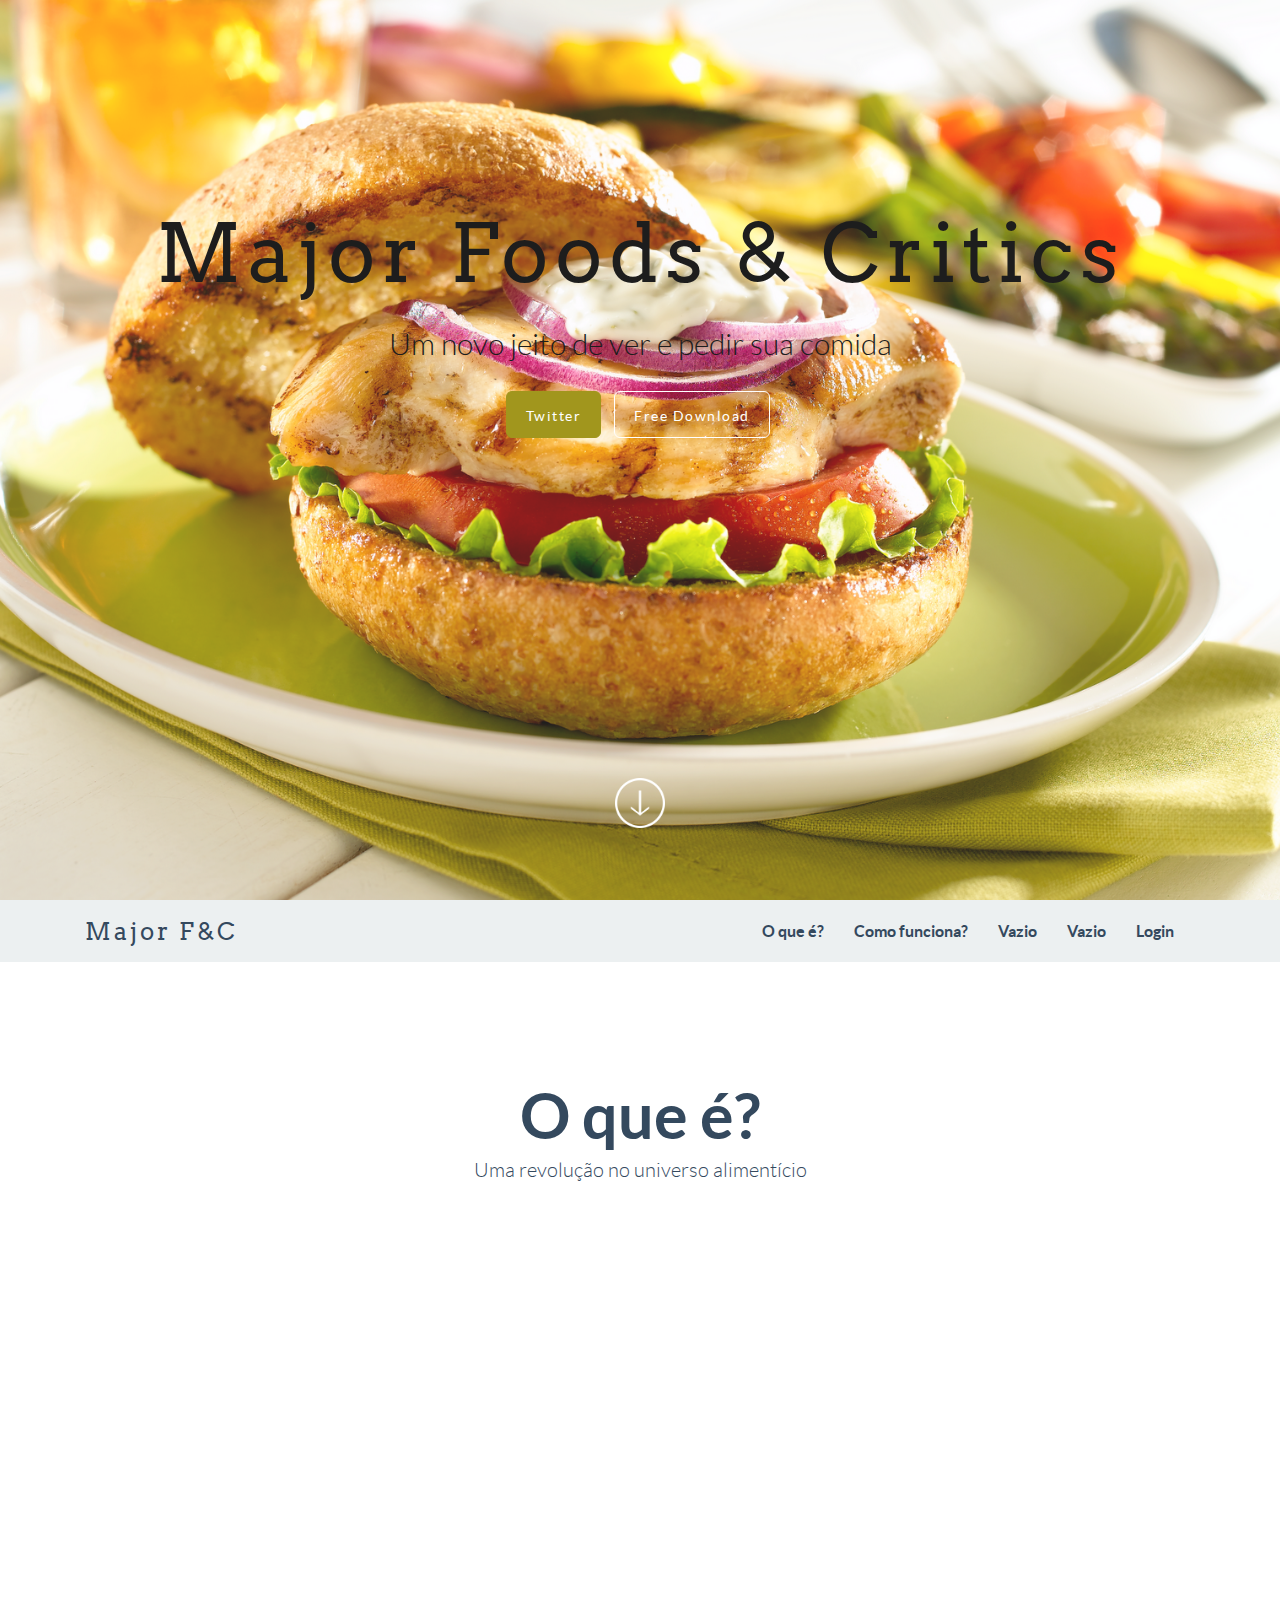
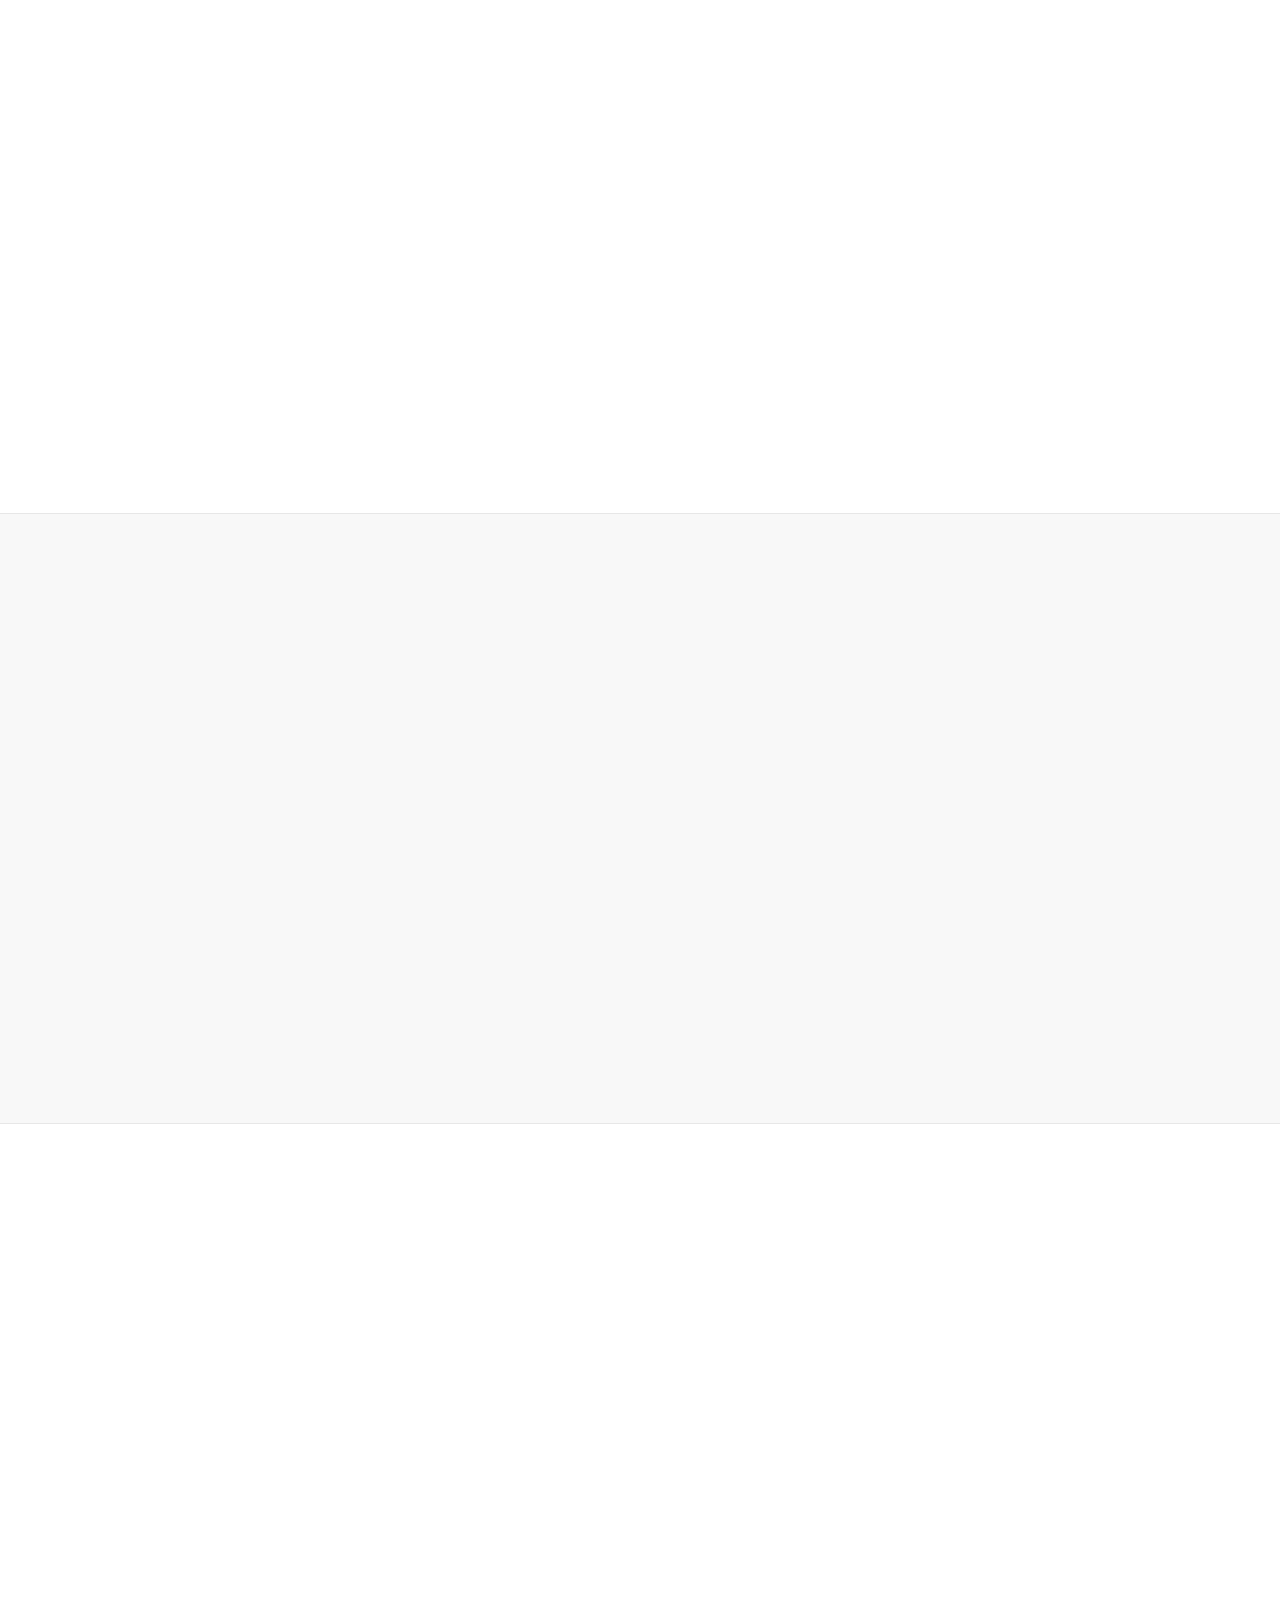
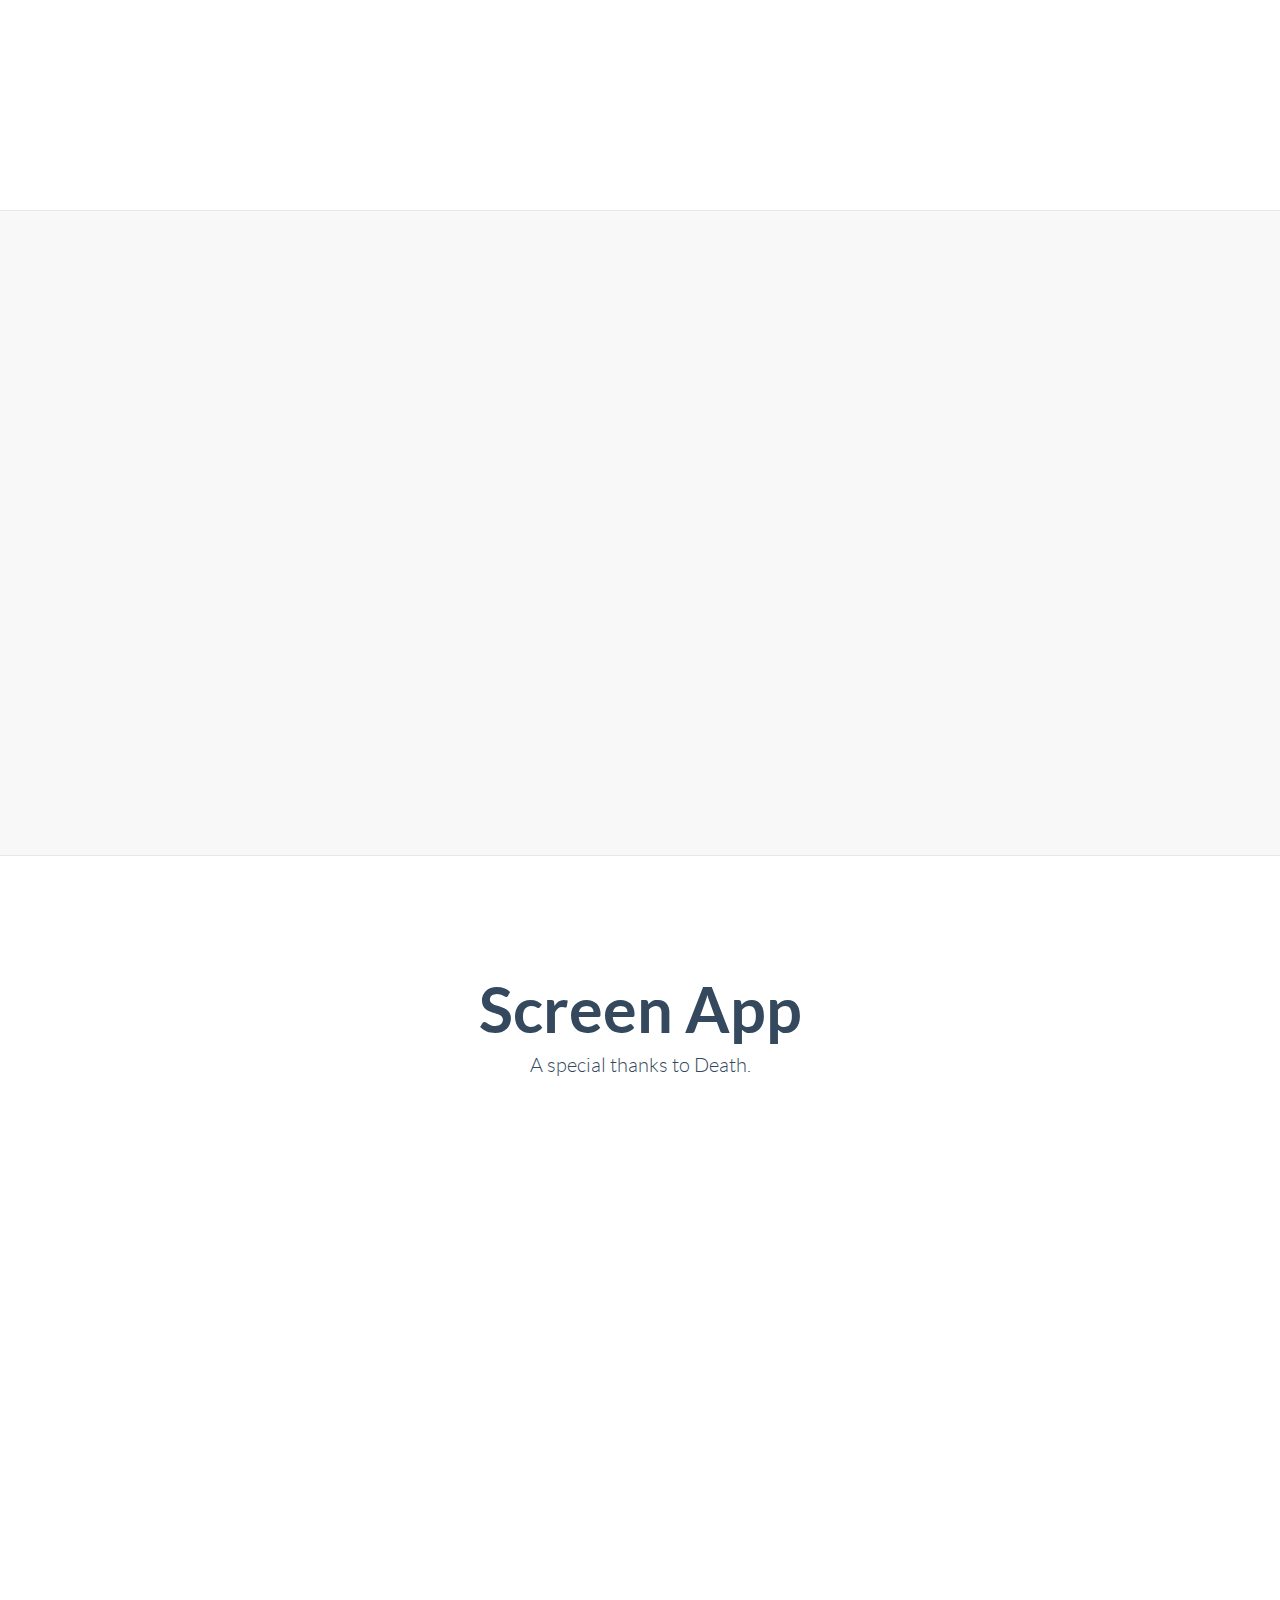
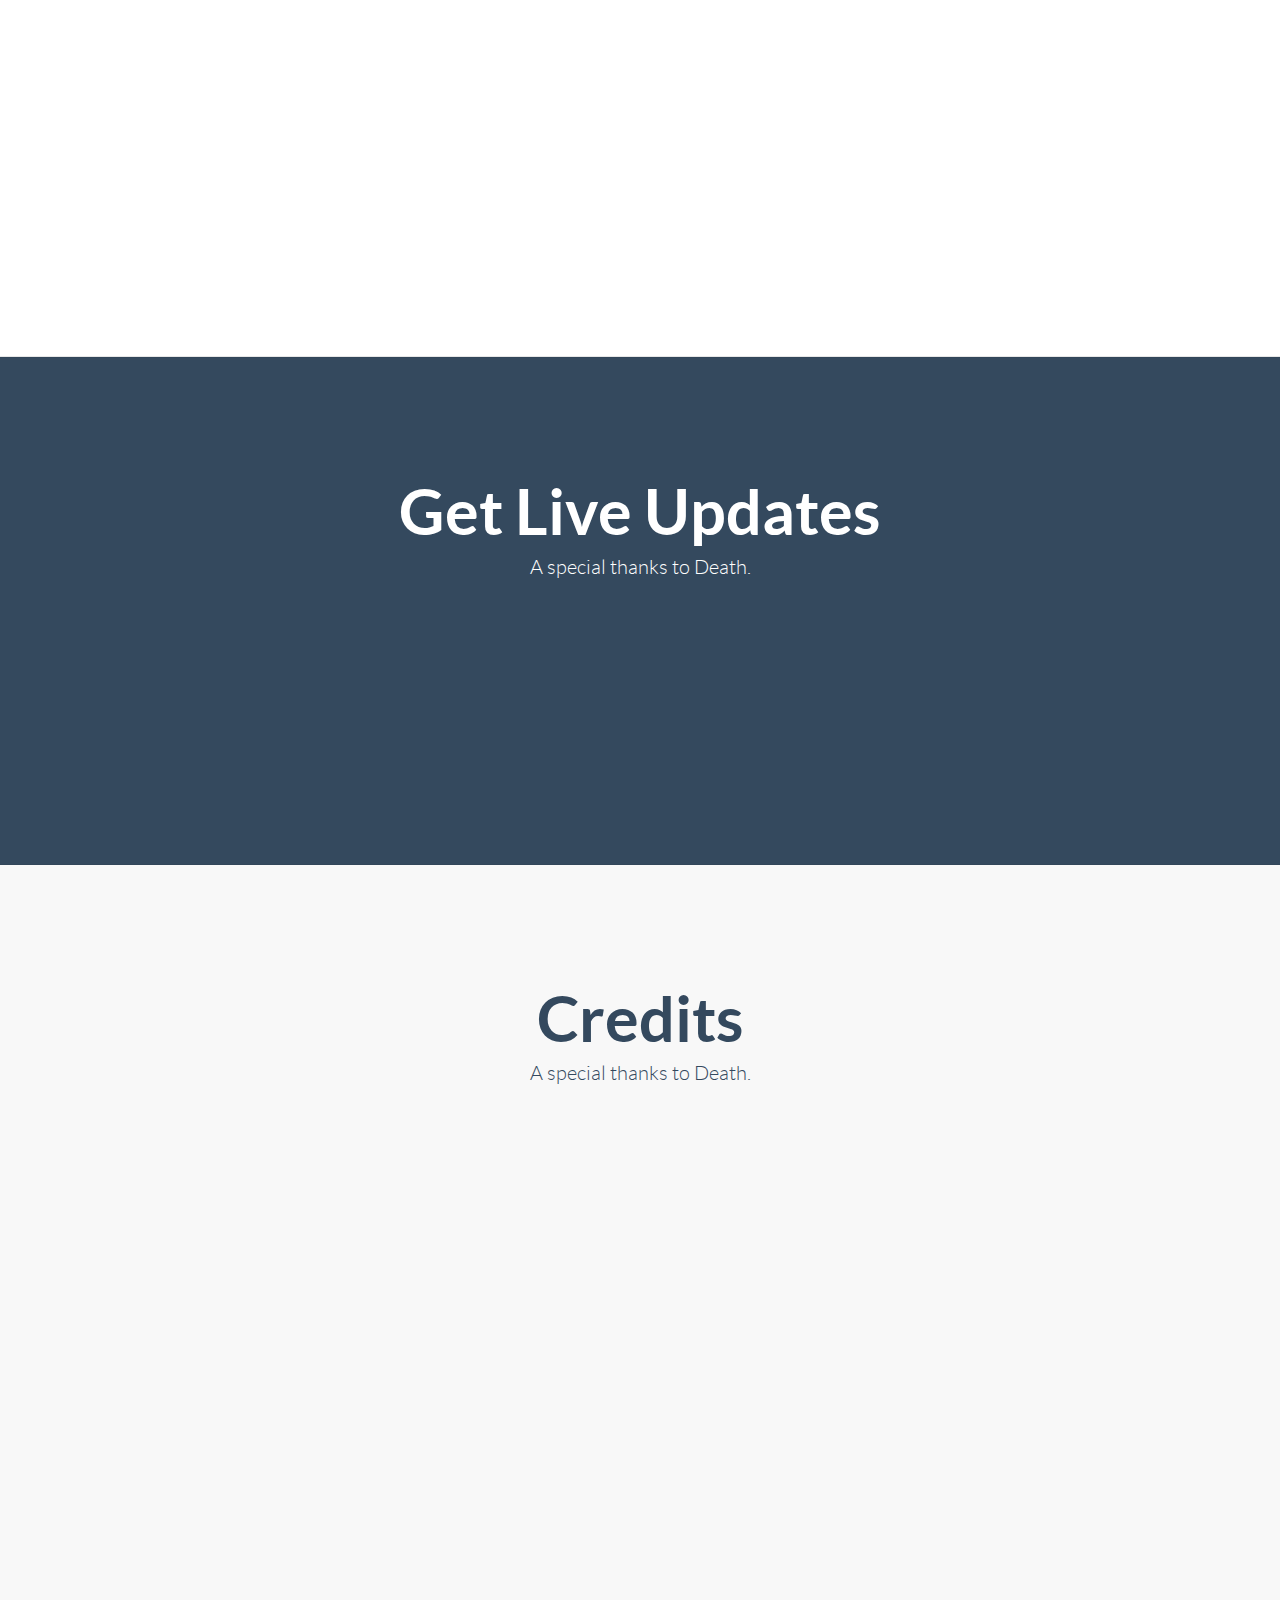
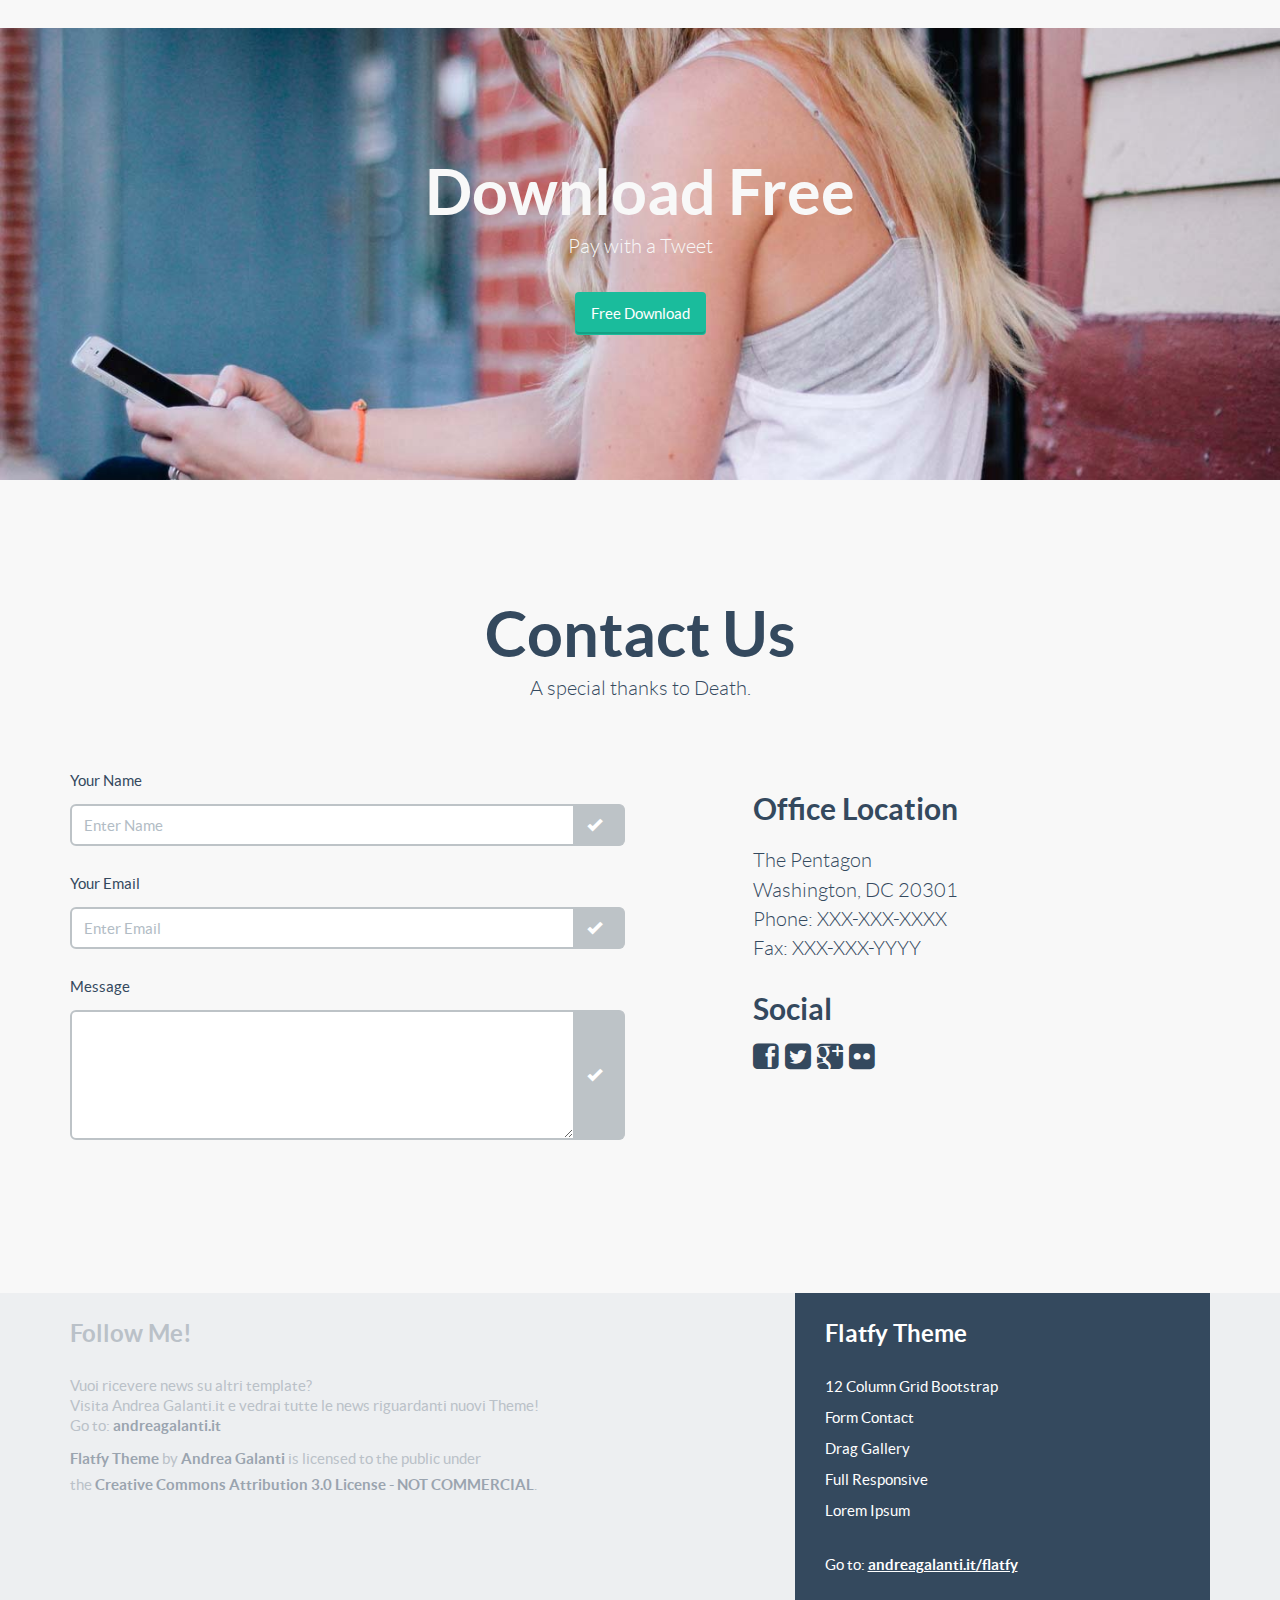
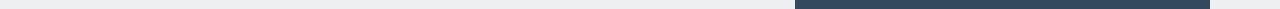
==== commit f4839f57: "Inicio da página inicial do projeto" ====
--- a/Flatfy/Flatfy V3/index.html
+++ b/Flatfy/Flatfy V3/index.html
@@ -58,10 +58,10 @@
 	<!-- FullScreen -->
     <div class="intro-header">
 		<div class="col-xs-12 text-center abcen1">
-			<h1 class="h1_home wow fadeIn" data-wow-delay="0.4s">Flatfy</h1>
-			<h3 class="h3_home wow fadeIn" data-wow-delay="0.6s">Clean & minimal Theme</h3>
+			<h1 class="h1_home wow fadeIn" data-wow-delay="0.4s">Major Foods & Critics</h1>
+			<h3 class="h3_home wow fadeIn" data-wow-delay="0.6s">Um novo jeito de ver e pedir sua comida</h3>
 			<ul class="list-inline intro-social-buttons">
-				<li><a href="https://twitter.com/galantiandrea" class="btn  btn-lg mybutton_cyano wow fadeIn" data-wow-delay="0.8s"><span class="network-name">Twitter</span></a>
+				<li><a href="https://twitter.com/galantiandrea" class="btn  btn-lg mybutton_cyano wow fadeIn" data-wow-delay="0.8s"><span class="network-name">Twitter <!--#958900--></span></a>
 				</li>
 				<li id="download" ><a href="#downloadlink" class="btn  btn-lg mybutton_standard wow swing wow fadeIn" data-wow-delay="1.2s"><span class="network-name">Free Download</span></a>
 				</li>
@@ -85,17 +85,17 @@
 					<span class="icon-bar"></span>
 					<span class="icon-bar"></span>
 				</button>
-				<a class="navbar-brand" href="#home">Flatfy</a>
+				<a class="navbar-brand" href="#home">Major F&C</a>
 			</div>
 
 			<div class="collapse navbar-collapse navbar-right navbar-ex1-collapse">
 				<ul class="nav navbar-nav">
 					
-					<li class="menuItem"><a href="#whatis">What is?</a></li>
-					<li class="menuItem"><a href="#useit">Use It</a></li>
-					<li class="menuItem"><a href="#screen">Screenshot</a></li>
-					<li class="menuItem"><a href="#credits">Credits</a></li>
-					<li class="menuItem"><a href="#contact">Contact</a></li>
+					<li class="menuItem"><a href="#whatis">O que é?</a></li>
+					<li class="menuItem"><a href="#useit">Como funciona?</a></li>
+					<li class="menuItem"><a href="#screen">Vazio</a></li>
+					<li class="menuItem"><a href="#credits">Vazio</a></li>
+					<li class="menuItem"><a href="#contact">Login</a></li>
 				</ul>
 			</div>
 		   
@@ -107,32 +107,32 @@
 		<div class="container">
 
 			<div class="col-md-6 col-md-offset-3 text-center wrap_title">
-				<h2>What is?</h2>
-				<p class="lead" style="margin-top:0">A special thanks to Death.</p>
+				<h2>O que é?</h2>
+				<p class="lead" style="margin-top:0">Uma revolução no universo alimentício</p>
 				
 			</div>
 			
 			<div class="row">
 			
 				<div class="col-sm-4 wow fadeInDown text-center">
-				  <img class="rotate" src="img/icon/tweet.svg" alt="Generic placeholder image">
-				  <h3>Follow Me</h3>
-				  <p class="lead">Epsum factorial non deposit quid pro quo hic escorol. Olypian quarrels et gorilla congolium sic ad nauseum. </p>
+				  <img class="rotate" src="img/icon/plate.png" alt="Generic placeholder image">
+				  <h3>Comidas Especiais</h3>
+				  <p class="lead">Monte seu prato e solicite sua comida do jeito que quiser, aonde quiser, pelo melhor preço possível</p>
 
 				  <!-- <p><a class="btn btn-embossed btn-primary view" role="button">View Details</a></p> -->
 				</div><!-- /.col-lg-4 -->
 				
 				<div class="col-sm-4 wow fadeInDown text-center">
-				  <img  class="rotate" src="img/icon/picture.svg" alt="Generic placeholder image">
-				   <h3>Gallery</h3>
-				   <p class="lead">Epsum factorial non deposit quid pro quo hic escorol. Olypian quarrels et gorilla congolium sic ad nauseum. </p>
+				  <img  class="rotate" src="img/icon/plateBetter.png" alt="Generic placeholder image">
+				   <h3>Comidas Tradicionais</h3>
+				   <p class="lead">Solicite qualquer opção sugerida pelo cardápio dos nossos inúmeros restaurantes ou lachonetes conveniadas</p>
 				   <!-- <p><a class="btn btn-embossed btn-primary view" role="button">View Details</a></p> -->
 				</div><!-- /.col-lg-4 -->
 				
 				<div class="col-sm-4 wow fadeInDown text-center">
-				  <img  class="rotate" src="img/icon/retina.svg" alt="Generic placeholder image">
-				   <h3>Retina</h3>
-					<p class="lead">Epsum factorial non deposit quid pro quo hic escorol. Olypian quarrels et gorilla congolium sic ad nauseum. </p>
+				  <img  class="rotate" src="img/icon/fries.png" alt="Generic placeholder image">
+				   <h3>Fast Food</h3>
+					<p class="lead">É possível também fazer apenas um simples pedido no MacDonald's, Habibs, ou qualquer outra lanchonete Fast Food que desejar</p>
 				  <!-- <p><a class="btn btn-embossed btn-primary view" role="button">View Details</a></p> -->
 				</div><!-- /.col-lg-4 -->
 				
@@ -141,23 +141,23 @@
 			<div class="row tworow">
 			
 				<div class="col-sm-4  wow fadeInDown text-center">
-				  <img class="rotate" src="img/icon/laptop.svg" alt="Generic placeholder image">
-				  <h3>Responsive</h3>
-				  <p class="lead">Epsum factorial non deposit quid pro quo hic escorol. Olypian quarrels et gorilla congolium sic ad nauseum. </p>
+				  <img class="rotate" src="img/icon/mouse.png" alt="Generic placeholder image">
+				  <h3>Facilidade</h3>
+				  <p class="lead">Faça todos os seus pedidos, compartilhamentos e agendamentos à apenas um click de distância</p>
 				 <!-- <p><a class="btn btn-embossed btn-primary view" role="button">View Details</a></p> -->
 				</div><!-- /.col-lg-4 -->
 				
 				<div class="col-sm-4 wow fadeInDown text-center">
-				  <img  class="rotate" src="img/icon/map.svg" alt="Generic placeholder image">
-				   <h3>Google</h3>
-				   <p class="lead">Epsum factorial non deposit quid pro quo hic escorol. Olypian quarrels et gorilla congolium sic ad nauseum. </p>
+				  <img  class="rotate" src="img/icon/maps.png" alt="Generic placeholder image">
+				   <h3>Localização</h3>
+				   <p class="lead">Encontre todos os restaurantes e lanchonetes perto de você, assim como seus menus e cardápios</p>
 				   <!-- <p><a class="btn btn-embossed btn-primary view" role="button">View Details</a></p> -->
 				</div><!-- /.col-lg-4 -->
 				
 				<div class="col-sm-4 wow fadeInDown text-center">
-				  <img  class="rotate" src="img/icon/browser.svg" alt="Generic placeholder image">
-				   <h3>Bootstrap</h3>
-				 <p class="lead">Epsum factorial non deposit quid pro quo hic escorol. Olypian quarrels et gorilla congolium sic ad nauseum. </p>
+				  <img  class="rotate" src="img/icon/share.png" alt="Generic placeholder image">
+				   <h3>Compartilhe</h3>
+				 <p class="lead">Todos os melhores pratos e pedidos feitos podem ser compartilhados por você na rede social do aplicativo</p>
 				  <!-- <p><a class="btn btn-embossed btn-primary view" role="button">View Details</a></p> -->
 				</div><!-- /.col-lg-4 -->
 				
--- a/Flatfy/Flatfy V3/css/general.css
+++ b/Flatfy/Flatfy V3/css/general.css
@@ -136,20 +136,26 @@
 
 /* Button */ 
 .mybutton_standard {
-	border: 1px solid #fff;
+	border: 1px solid white;
+	color: white;
+}
+ 
+.mybutton_standard:hover{
+	border: 1px solid white;
+	color: #958900 !important;
+	background-color: white;
+}
+
+.mybutton_cyano{
+	border: 1px solid #958900;
 	color: #fff;
-}
-
-.mybutton_cyano{
-	border: 1px solid #4A90BE;
-	color: #fff;
-	background-color:#4A90BE;
+	background-color: #958900;
 }
 
 .mybutton_cyano:hover{
-	border: 1px solid #4A90BE;
-	color: #4A90BE !important;
-	background: rgba(204, 204, 204, 0);
+	border: 1px solid white;
+	color: #958900 !important;
+	background-color: white;
 }
 
 .button_down img {
@@ -245,8 +251,8 @@
 	height: 100%; /* Full PAge */
 	padding-top: 50px; /* If you're making other pages, make sure there is 50px of padding to make sure the navbar doesn't overlap content! */
 	padding-bottom: 50px;
-	color: #f8f8f8;
-	background: url(../img/intro/intro5.jpg) no-repeat center center;
+	color: black;
+	background: url(../img/intro/Sanduba.png) no-repeat center center;
 	background-size: cover;
 	text-align: center;
 }
@@ -1251,4 +1257,4 @@
 		display: none;
 	}
 
-}+}
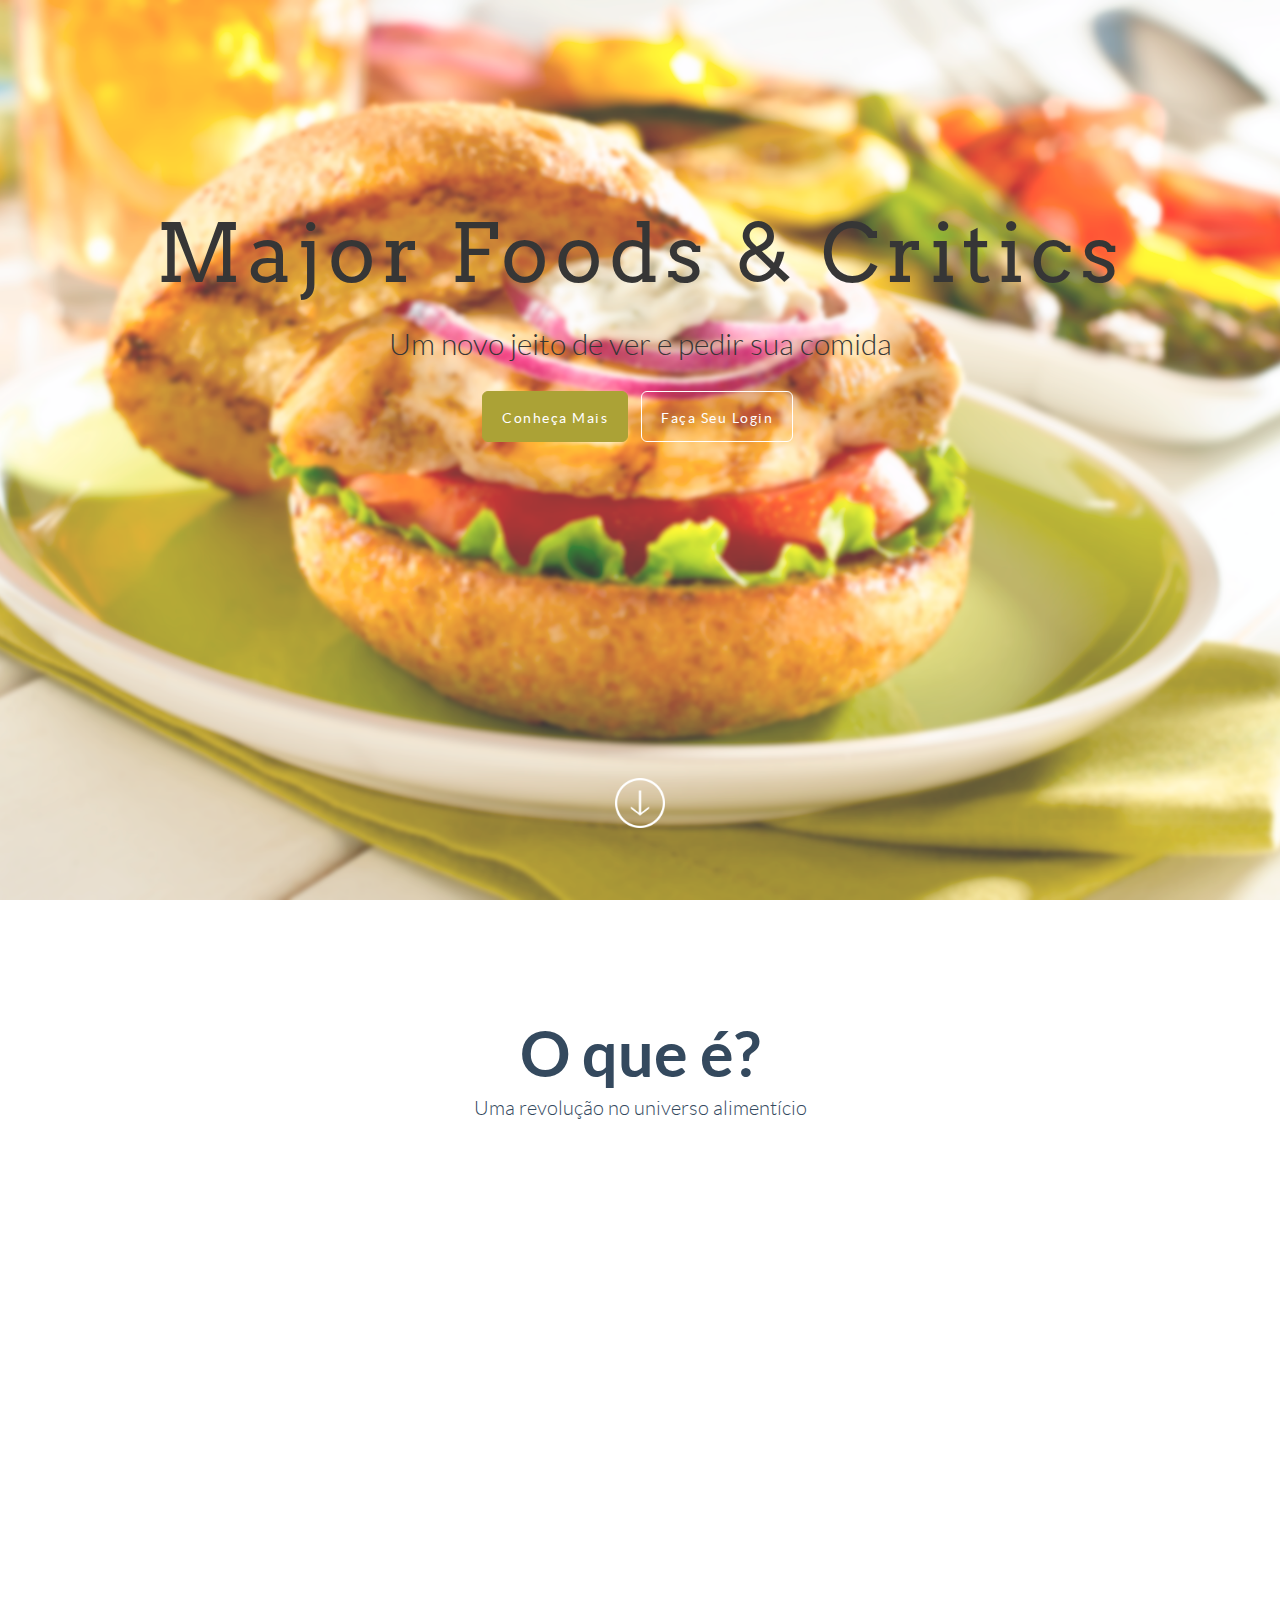
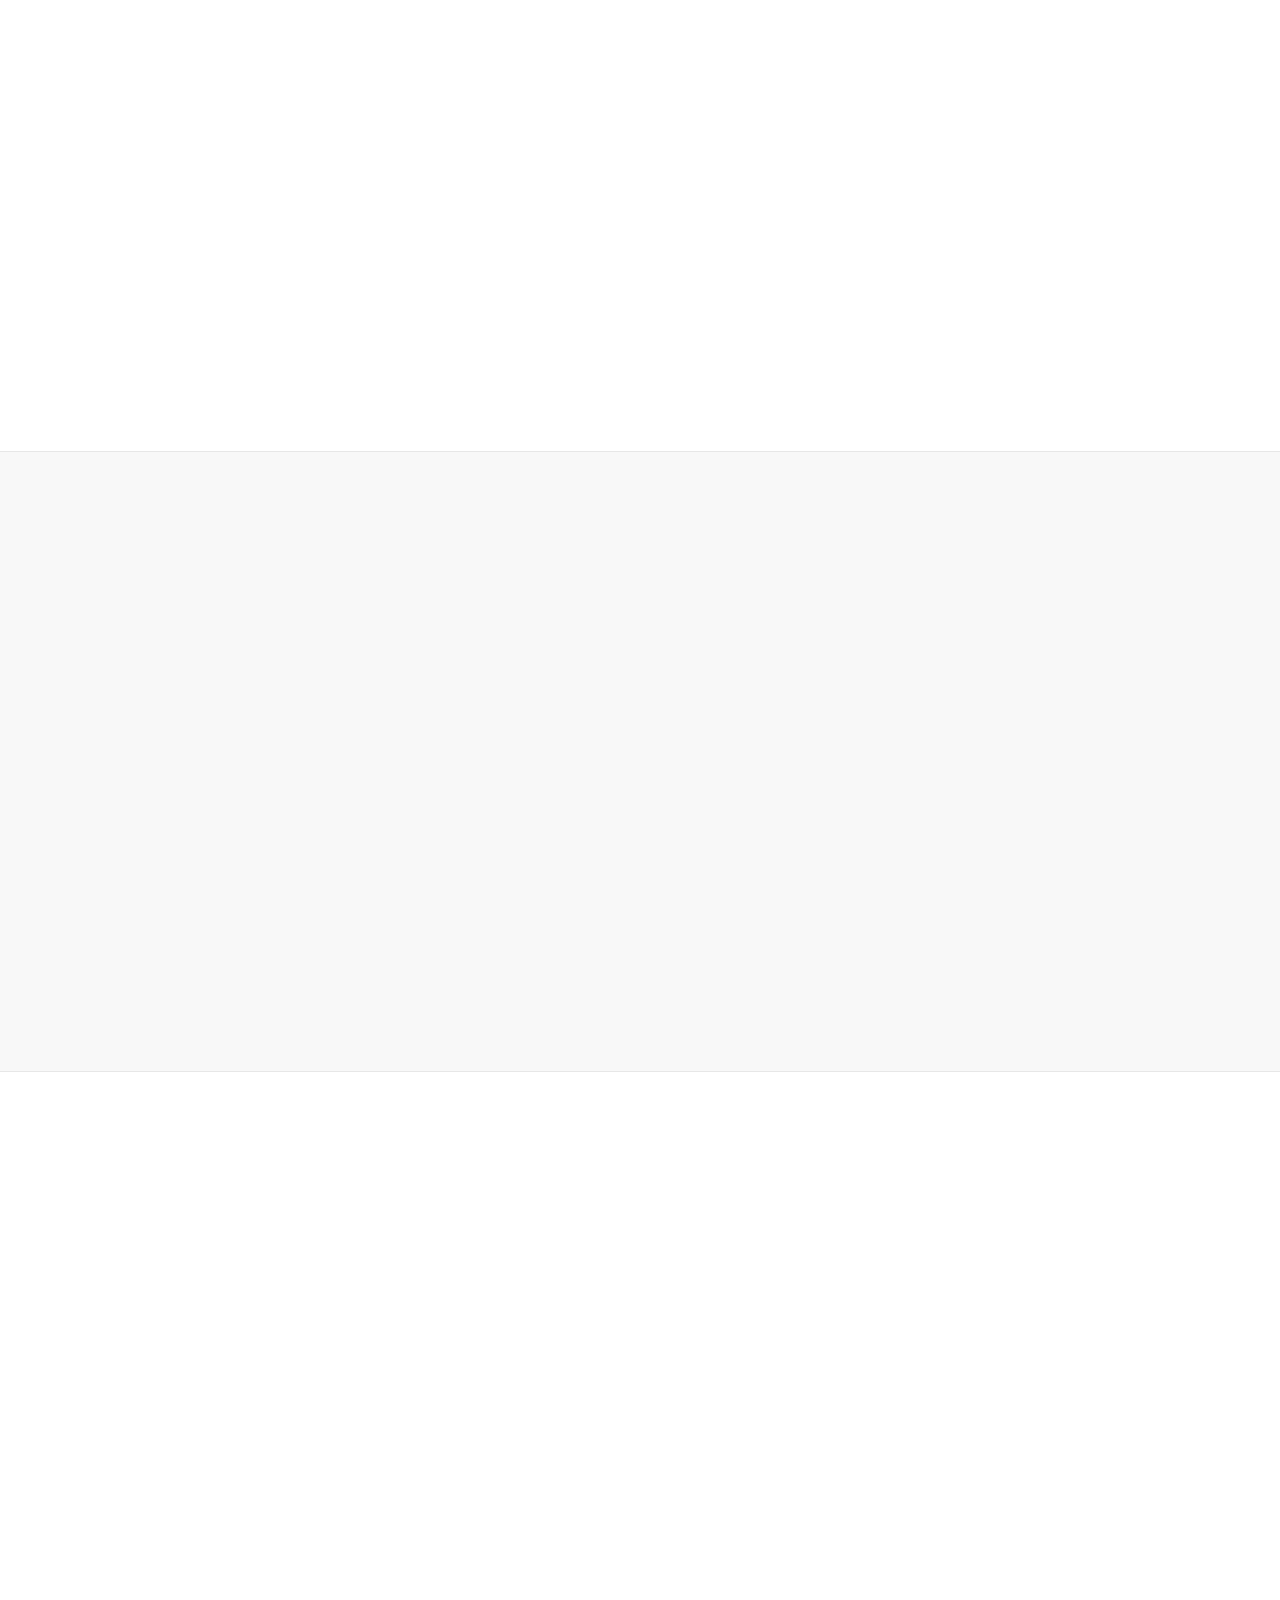
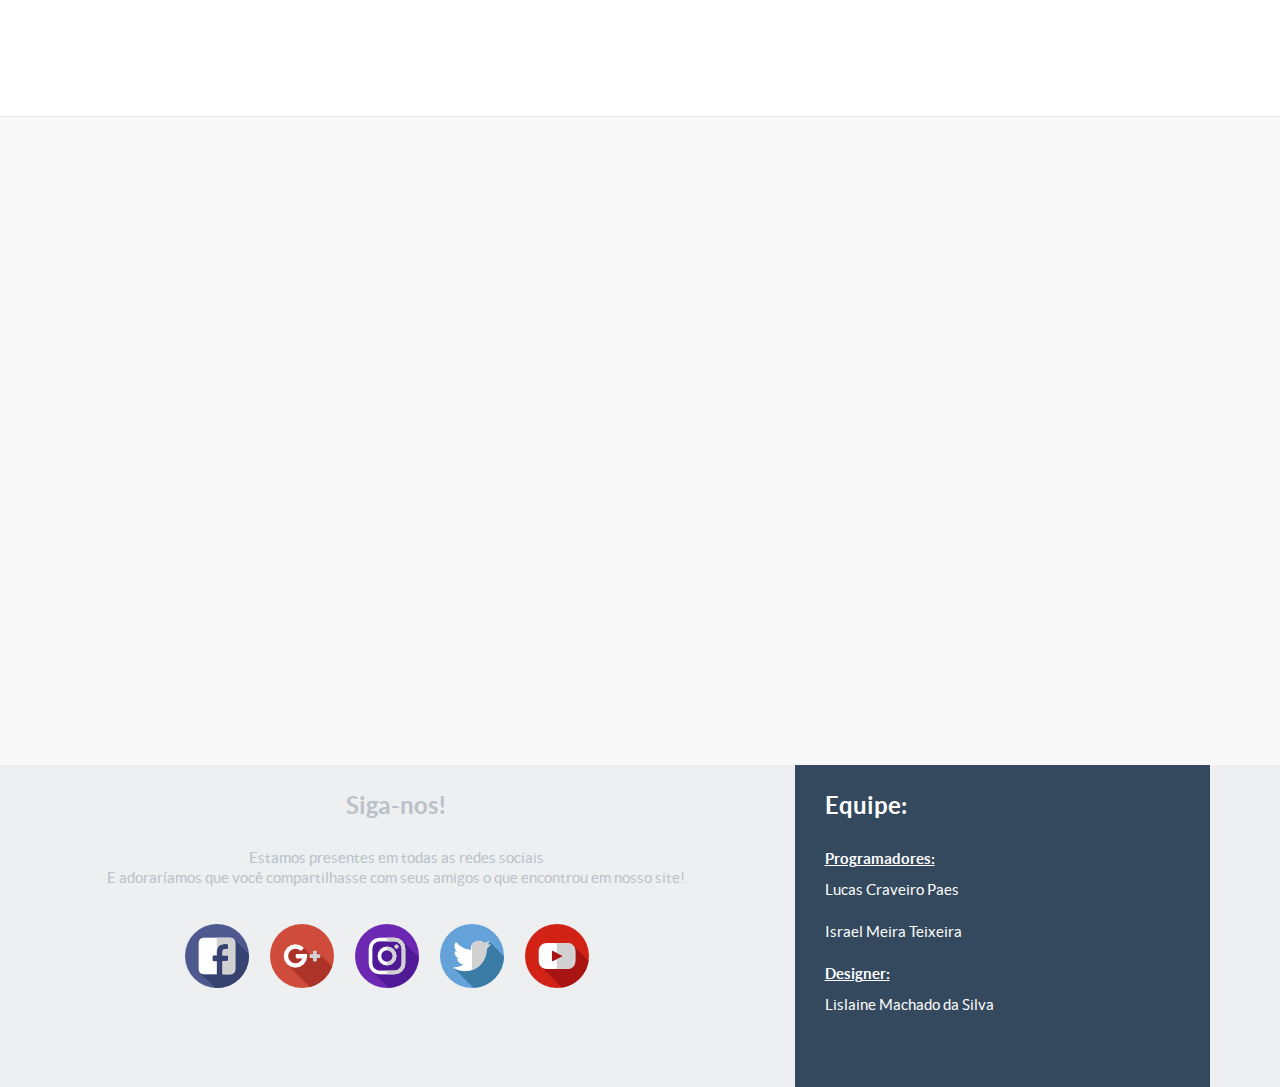
==== commit 18971d42: "Página Inicial finalizada. Adicionando templates de tabela de preços, login e pós-login" ====
--- a/Flatfy/Flatfy V3/index.html
+++ b/Flatfy/Flatfy V3/index.html
@@ -61,49 +61,22 @@
 			<h1 class="h1_home wow fadeIn" data-wow-delay="0.4s">Major Foods & Critics</h1>
 			<h3 class="h3_home wow fadeIn" data-wow-delay="0.6s">Um novo jeito de ver e pedir sua comida</h3>
 			<ul class="list-inline intro-social-buttons">
-				<li><a href="https://twitter.com/galantiandrea" class="btn  btn-lg mybutton_cyano wow fadeIn" data-wow-delay="0.8s"><span class="network-name">Twitter <!--#958900--></span></a>
+				<li><a href="#comoUsar" class="btn  btn-lg mybutton_cyano wow fadeIn" data-wow-delay="0.8s"><span class="network-name">Conheça Mais<!--#958900--></span></a>
 				</li>
-				<li id="download" ><a href="#downloadlink" class="btn  btn-lg mybutton_standard wow swing wow fadeIn" data-wow-delay="1.2s"><span class="network-name">Free Download</span></a>
+				<li id="download" ><a href="../../Login/index.html" class="btn  btn-lg mybutton_standard wow swing wow fadeIn" data-wow-delay="1.2s"><span class="network-name">Faça Seu Login</span></a>
 				</li>
 			</ul>
 		</div>    
         <!-- /.container -->
 		<div class="col-xs-12 text-center abcen wow fadeIn">
 			<div class="button_down "> 
-				<a class="imgcircle wow bounceInUp" data-wow-duration="1.5s"  href="#whatis"> <img class="img_scroll" src="img/icon/circle.png" alt=""> </a>
+				<a class="imgcircle wow bounceInUp" data-wow-duration="1.5s"  href="#oQue"> <img class="img_scroll" src="img/icon/circle.png" alt=""> </a>
 			</div>
 		</div>
     </div>
 	
-	<!-- NavBar-->
-	<nav class="navbar-default" role="navigation">
-		<div class="container">
-			<div class="navbar-header">
-				<button type="button" class="navbar-toggle" data-toggle="collapse" data-target=".navbar-ex1-collapse">
-					<span class="sr-only">Toggle navigation</span>
-					<span class="icon-bar"></span>
-					<span class="icon-bar"></span>
-					<span class="icon-bar"></span>
-				</button>
-				<a class="navbar-brand" href="#home">Major F&C</a>
-			</div>
-
-			<div class="collapse navbar-collapse navbar-right navbar-ex1-collapse">
-				<ul class="nav navbar-nav">
-					
-					<li class="menuItem"><a href="#whatis">O que é?</a></li>
-					<li class="menuItem"><a href="#useit">Como funciona?</a></li>
-					<li class="menuItem"><a href="#screen">Vazio</a></li>
-					<li class="menuItem"><a href="#credits">Vazio</a></li>
-					<li class="menuItem"><a href="#contact">Login</a></li>
-				</ul>
-			</div>
-		   
-		</div>
-	</nav> 
-	
-	<!-- What is -->
-	<div id="whatis" class="content-section-b" style="border-top: 0">
+	<!-- O que é -->
+	<div id="oQue" class="content-section-b" style="border-top: 0">
 		<div class="container">
 
 			<div class="col-md-6 col-md-offset-3 text-center wrap_title">
@@ -165,8 +138,8 @@
 		</div>
 	</div>
 	
-	<!-- Use it -->
-    <div id ="useit" class="content-section-a">
+	<!-- Como Usar -->
+    <div id ="comoUsar" class="content-section-a">
 
         <div class="container">
 			
@@ -177,17 +150,20 @@
                 </div>
 				
                 <div class="col-sm-6 wow fadeInLeftBig"  data-animation-delay="200">   
-                    <h3 class="section-heading">Full Responsive</h3>
-					<div class="sub-title lead3">Lorem ipsum dolor sit atmet sit dolor greand fdanrh<br> sdfs sit atmet sit dolor greand fdanrh sdfs</div>
+                    <h3 class="section-heading">Facilidade e Utilidade</h3>
+					<div class="sub-title lead3">
+						Conheça nosso catálogo com inúmeros produtos
+					</div>
                     <p class="lead">
-						In his igitur partibus duabus nihil erat, quod Zeno commuta rest gestiret. 
-						Sed virtutem ipsam inchoavit, nihil ampliusuma. Scien tiam pollicentur, 
-						uam non erat mirum sapientiae lorem cupido
-						patria esse cariorem. Quae qui non vident, nihilamane umquam magnum ac cognitione.
+						Monte seu prato a partir de todos os ingredientes disponíveis em nosso catálogo, desde grãos à massas. Clique no ingrediente, e ele será acrescentado no prato. Logo depois, sinta-se a vontade para escolher a quantidade do ingrediente.
 					</p>
-
-					 <p><a class="btn btn-embossed btn-primary" href="#" role="button">View Details</a> 
-					 <a class="btn btn-embossed btn-info" href="#" role="button">Visit Website</a></p>
+					<br>
+					<div class="images">
+						<img src="img/icon/foods/cenoura.png" alt="">
+						<img src="img/icon/foods/salada.png" alt="">
+						<img src="img/icon/foods/croissant.png" alt="">
+						<img src="img/icon/foods/salada2.png" alt="">
+					</div>
 				</div>   
             </div>
         </div>
@@ -199,37 +175,23 @@
 		<div class="container">
             <div class="row">
                 <div class="col-sm-6 wow fadeInLeftBig">
-                     <div id="owl-demo-1" class="owl-carousel">
-						<a href="img/iphone.png" class="image-link">
-							<div class="item">
-								<img  class="img-responsive img-rounded" src="img/iphone.png" alt="">
-							</div>
-						</a>
-						<a href="img/iphone.png" class="image-link">
-							<div class="item">
-								<img  class="img-responsive img-rounded" src="img/iphone.png" alt="">
-							</div>
-						</a>
-						<a href="img/iphone.png" class="image-link">
-							<div class="item">
-								<img  class="img-responsive img-rounded" src="img/iphone.png" alt="">
-							</div>
-						</a>
-					</div>       
+                    <img class="img-responsive " src="img/doge.png" alt="">   
                 </div>
 				
                 <div class="col-sm-6 wow fadeInRightBig"  data-animation-delay="200">   
-                    <h3 class="section-heading">Drag Gallery</h3>
-					<div class="sub-title lead3">Lorem ipsum dolor sit atmet sit dolor greand fdanrh<br> sdfs sit atmet sit dolor greand fdanrh sdfs</div>
+                    <h3 class="section-heading">Inúmeras Empresas Conveniadas</h3>
+					<div class="sub-title lead3">
+					</div>
                     <p class="lead">
-						In his igitur partibus duabus nihil erat, quod Zeno commuta rest gestiret. 
-						Sed virtutem ipsam inchoavit, nihil ampliusuma. Scien tiam pollicentur, 
-						uam non erat mirum sapientiae lorem cupido
-						patria esse cariorem. Quae qui non vident, nihilamane umquam magnum ac cognitione.
+						Depois de feito, o seu pedido será enviado para todas os estabelecimentos conveniados próximos da sua área. Em pouco tempo, essas empresas retornarão com os valores do seu pedido, que serão listados a partir do mais barato, e com todas as opções de pagamento. 
 					</p>
-
-					 <p><a class="btn btn-embossed btn-primary" href="#" role="button">View Details</a> 
-					 <a class="btn btn-embossed btn-info" href="#" role="button">Visit Website</a></p>
+					
+					<div class="images">
+						<img src="img/icon/others-png/list.png" alt="">&nbsp;&nbsp;&nbsp;&nbsp;&nbsp;
+						<img src="img/icon/others-png/agreement.png" alt="">&nbsp;&nbsp;&nbsp;&nbsp;&nbsp;
+						<img src="img/icon/others-png/credit-card.png" alt="">&nbsp;&nbsp;&nbsp;&nbsp;&nbsp;
+					</div>
+                    
 				</div>  			
 			</div>
         </div>
@@ -242,286 +204,83 @@
              <div class="row">
 			 
 				<div class="col-sm-6 pull-right wow fadeInRightBig">
-                    <img class="img-responsive " src="img/doge.png" alt="">
+	               	<img  class="img-responsive img-rounded" src="img/iPhones.png" alt="">
                 </div>
 			 
                 <div class="col-sm-6 wow fadeInLeftBig"  data-animation-delay="200">   
-                    <h3 class="section-heading">Font Awesome & Glyphicon</h3>
-                    <p class="lead">A special thanks to Death to the Stock Photo for 
-					providing the photographs that you see in this template. 
+                    <h3 class="section-heading">Localização</h3>
+					<div class="sub-title lead3">Acompanhe em tempo real o trajeto do seu pedido até você</div>
+                    <p class="lead">
+						Após montar o seu pedido e escolher o local da compra, você poderá ter o controle da comida no trajeto, assim como nos correios. Ou então, se decidir buscá-la, um mapa com o trajeto a partir da sua posição atual será traçado, indicando-lhe o caminho.
 					</p>
+					<br>
 					
-					<ul class="descp lead2">
-						<li><i class="glyphicon glyphicon-signal"></i> Reliable and Secure Platform</li>
-						<li><i class="glyphicon glyphicon-refresh"></i> Everything is perfectly orgainized for future</li>
-						<li><i class="glyphicon glyphicon-headphones"></i> Attach large file easily</li>
-					</ul>
+					<div class="images">
+						<img src="img/icon/others-png/maps_money.png" alt="">&nbsp;&nbsp;&nbsp;&nbsp;&nbsp;
+						<img src="img/icon/others-png/world.png" alt="">&nbsp;&nbsp;&nbsp;&nbsp;&nbsp;
+						<img src="img/icon/others-png/clock.png" alt="">
+					</div>					
+					
 				</div>           
             </div>
         </div>
 
     </div>
-
-	<!-- Screenshot -->
-	<div id="screen" class="content-section-b">
-        <div class="container">
-          <div class="row" >
-			 <div class="col-md-6 col-md-offset-3 text-center wrap_title ">
-				<h2>Screen App</h2>
-				<p class="lead" style="margin-top:0">A special thanks to Death.</p>
-			 </div>
-		  </div>
-		    <div class="row wow bounceInUp" >
-              <div id="owl-demo" class="owl-carousel">
-				
-				<a href="img/slide/1.png" class="image-link">
-					<div class="item">
-						<img  class="img-responsive img-rounded" src="img/slide/1.png" alt="Owl Image">
-					</div>
-				</a>
-				
-               <a href="img/slide/2.png" class="image-link">
-					<div class="item">
-						<img  class="img-responsive img-rounded" src="img/slide/2.png" alt="Owl Image">
-					</div>
-				</a>
-				
-				<a href="img/slide/3.png" class="image-link">
-					<div class="item">
-						<img  class="img-responsive img-rounded" src="img/slide/3.png" alt="Owl Image">
-					</div>
-				</a>
-				
-				<a href="img/slide/1.png" class="image-link">
-					<div class="item">
-						<img  class="img-responsive img-rounded" src="img/slide/1.png" alt="Owl Image">
-					</div>
-				</a>
-				
-               <a href="img/slide/2.png" class="image-link">
-					<div class="item">
-						<img  class="img-responsive img-rounded" src="img/slide/2.png" alt="Owl Image">
-					</div>
-				</a>
-				
-				<a href="img/slide/3.png" class="image-link">
-					<div class="item">
-						<img  class="img-responsive img-rounded" src="img/slide/3.png" alt="Owl Image">
-					</div>
-				</a>
-              </div>       
-          </div>
-        </div>
-
-
-	</div>
-	
-	<div  class="content-section-c ">
+	
+	<footer>
 		<div class="container">
 			<div class="row">
-			<div class="col-md-6 col-md-offset-3 text-center white">
-				<h2>Get Live Updates</h2>
-				<p class="lead" style="margin-top:0">A special thanks to Death.</p>
-			 </div>
-			<div class="col-md-6 col-md-offset-3 text-center">
-				<div class="mockup-content">
-						<div class="morph-button wow pulse morph-button-inflow morph-button-inflow-1">
-							<button type="button "><span>Subscribe to our Newsletter</span></button>
-							<div class="morph-content">
-								<div>
-									<div class="content-style-form content-style-form-4 ">
-										<h2 class="morph-clone">Subscribe to our Newsletter</h2>
-										<form>
-											<p><label>Your Email Address</label><input type="text"/></p>
-											<p><button>Subscribe me</button></p>
-										</form>
-									</div>
-								</div>
-							</div>
-						</div>
-				</div>
-			</div>	
-			</div>>
-		</div>
-	</div>	
-	
-	<!-- Credits -->
-	<div id="credits" class="content-section-a">
-		<div class="container">
-			<div class="row">
-			
-			<div class="col-md-6 col-md-offset-3 text-center wrap_title">
-				<h2>Credits</h2>
-				<p class="lead" style="margin-top:0">A special thanks to Death.</p>
-			 </div>
-			 
-				<div class="col-sm-6  block wow bounceIn">
-					<div class="row">
-						<div class="col-md-4 box-icon rotate"> 
-							<i class="fa fa-desktop fa-4x "> </i> 
-						</div>
-						<div class="col-md-8 box-ct">
-							<h3> Bootstrap </h3>
-							<p> Lorem ipsum dolor sit ametconsectetur adipiscing elit. Suspendisse orci quam. </p>
-						</div>
-				  </div>
-			  </div>
-			  <div class="col-sm-6 block wow bounceIn">
-					<div class="row">
-					  <div class="col-md-4 box-icon rotate"> 
-						<i class="fa fa-picture-o fa-4x "> </i> 
-					  </div>
-					  <div class="col-md-8 box-ct">
-						<h3> Owl-Carousel </h3>
-						<p> Nullam mo  arcu ac molestie scelerisqu vulputate, molestie ligula gravida, tempus ipsum.</p> 
-					  </div>
-					</div>
-			  </div>
-		  </div>
-		  
-		  <div class="row tworow">
-				<div class="col-sm-6  block wow bounceIn">
-					<div class="row">
-						<div class="col-md-4 box-icon rotate"> 
-							<i class="fa fa-magic fa-4x "> </i> 
-						</div>
-						<div class="col-md-8 box-ct">
-							<h3> Codrops </h3>
-							<p> Lorem ipsum dolor sit ametconsectetur adipiscing elit. Suspendisse orci quam. </p>
-						</div>
-				  </div>
-			  </div>
-			  <div class="col-sm-6 block wow bounceIn">
-					<div class="row">
-					  <div class="col-md-4 box-icon rotate"> 
-						<i class="fa fa-heart fa-4x "> </i> 
-					  </div>
-					  <div class="col-md-8 box-ct">
-						<h3> Lorem Ipsum</h3>
-						<p> Nullam mo  arcu ac molestie scelerisqu vulputate, molestie ligula gravida, tempus ipsum.</p> 
-					  </div>
-					</div>
-			  </div>
-		  </div>
-		</div>
-	</div>
-	
-	<!-- Banner Download -->
-	<div id="downloadlink" class="banner">
-		<div class="container">
-			<div class="row">
-				<div class="col-md-6 col-md-offset-3 text-center wrap_title">
-				<h2>Download Free</h2>
-				<p class="lead" style="margin-top:0">Pay with a Tweet</p>
-				<p><a class="btn btn-embossed btn-primary view" role="button">Free Download</a></p> 
-			 </div>
-			</div>
-		</div>
-	</div>
-	
-	<!-- Contact -->
-	<div id="contact" class="content-section-a">
-		<div class="container">
-			<div class="row">
-			
-			<div class="col-md-6 col-md-offset-3 text-center wrap_title">
-				<h2>Contact Us</h2>
-				<p class="lead" style="margin-top:0">A special thanks to Death.</p>
-			</div>
-			
-			<form role="form" action="" method="post" >
-				<div class="col-md-6">
-					<div class="form-group">
-						<label for="InputName">Your Name</label>
-						<div class="input-group">
-							<input type="text" class="form-control" name="InputName" id="InputName" placeholder="Enter Name" required>
-							<span class="input-group-addon"><i class="glyphicon glyphicon-ok form-control-feedback"></i></span>
-						</div>
-					</div>
-					
-					<div class="form-group">
-						<label for="InputEmail">Your Email</label>
-						<div class="input-group">
-							<input type="email" class="form-control" id="InputEmail" name="InputEmail" placeholder="Enter Email" required  >
-							<span class="input-group-addon"><i class="glyphicon glyphicon-ok form-control-feedback"></i></span>
-						</div>
-					</div>
-					
-					<div class="form-group">
-						<label for="InputMessage">Message</label>
-						<div class="input-group">
-							<textarea name="InputMessage" id="InputMessage" class="form-control" rows="5" required></textarea>
-							<span class="input-group-addon"><i class="glyphicon glyphicon-ok form-control-feedback"></i></span>
-						</div>
-					</div>
-
-					<input type="submit" name="submit" id="submit" value="Submit" class="btn wow tada btn-embossed btn-primary pull-right">
-				</div>
-			</form>
-			
-			<hr class="featurette-divider hidden-lg">
-				<div class="col-md-5 col-md-push-1 address">
-					<address>
-					<h3>Office Location</h3>
-					<p class="lead"><a href="https://www.google.com/maps/preview?ie=UTF-8&q=The+Pentagon&fb=1&gl=us&hq=1400+Defense+Pentagon+Washington,+DC+20301-1400&cid=12647181945379443503&ei=qmYfU4H8LoL2oATa0IHIBg&ved=0CKwBEPwSMAo&safe=on">The Pentagon<br>
-					Washington, DC 20301</a><br>
-					Phone: XXX-XXX-XXXX<br>
-					Fax: XXX-XXX-YYYY</p>
-					</address>
-
-					<h3>Social</h3>
-					<li class="social"> 
-					<a href="#"><i class="fa fa-facebook-square fa-size"> </i></a>
-					<a href="#"><i class="fa  fa-twitter-square fa-size"> </i> </a> 
-					<a href="#"><i class="fa fa-google-plus-square fa-size"> </i></a>
-					<a href="#"><i class="fa fa-flickr fa-size"> </i> </a>
-					</li>
+				<div class="col-md-7" style="text-align: center !important">
+					<h3 class="footer-title">Siga-nos!</h3>
+					<p>
+						Estamos presentes em todas as redes sociais<br/>
+						E adoraríamos que você compartilhasse com seus amigos o que encontrou em nosso site!
+					</p>
+					<br>
+					<div class="images">
+			
+						<a href="http://www.facebook.com/">
+							<img src="img/icon/social-media/facebook.png" alt="">
+						</a>
+						&nbsp;&nbsp;&nbsp;&nbsp;&nbsp;
+			
+						<a href="http://www.facebook.com/">
+							<img src="img/icon/social-media/google+.png" alt="">
+						</a>
+						&nbsp;&nbsp;&nbsp;&nbsp;&nbsp;
+			
+						<a href="http://www.facebook.com/">
+							<img src="img/icon/social-media/instagram.png" alt="">
+						</a>
+						&nbsp;&nbsp;&nbsp;&nbsp;&nbsp;
+			
+						<a href="http://www.facebook.com/">
+							<img src="img/icon/social-media/twitter.png" alt="">
+						</a>
+						&nbsp;&nbsp;&nbsp;&nbsp;&nbsp;
+			
+						<a href="http://www.facebook.com/">
+							<img src="img/icon/social-media/youtube.png" alt="">
+						</a>
+						&nbsp;&nbsp;&nbsp;&nbsp;&nbsp;   
+					</div>	   
+				</div> <!-- /col-xs-7 -->
+
+				<div class="col-md-5">
+					<div class="footer-banner">
+						<h3 class="footer-title">Equipe:</h3>
+						<ul>
+							<li><b><u>Programadores:</u></b></li>
+							<li><p>Lucas Craveiro Paes</p></li>
+							<li><p>Israel Meira Teixeira</p></li>
+							<li><b><u>Designer:</b></u></li>
+							<li><p>Lislaine Machado da Silva</p></li>
+						</ul>
+					</div>
 				</div>
 			</div>
 		</div>
-	</div>
-	
-	
-	
-    <footer>
-      <div class="container">
-        <div class="row">
-          <div class="col-md-7">
-            <h3 class="footer-title">Follow Me!</h3>
-            <p>Vuoi ricevere news su altri template?<br/>
-              Visita Andrea Galanti.it e vedrai tutte le news riguardanti nuovi Theme!<br/>
-              Go to: <a  href="http://andreagalanti.it" target="_blank">andreagalanti.it</a>
-            </p>
-			
-			<!-- LICENSE -->
-			<a rel="cc:attributionURL" href="http://www.andreagalanti.it/flatfy"
-		   property="dc:title">Flatfy Theme </a> by
-		   <a rel="dc:creator" href="http://www.andreagalanti.it"
-		   property="cc:attributionName">Andrea Galanti</a>
-		   is licensed to the public under 
-		   <BR>the <a rel="license"
-		   href="http://creativecommons.org/licenses/by-nc/3.0/it/deed.it">Creative
-		   Commons Attribution 3.0 License - NOT COMMERCIAL</a>.
-		   
-	   
-          </div> <!-- /col-xs-7 -->
-
-          <div class="col-md-5">
-            <div class="footer-banner">
-              <h3 class="footer-title">Flatfy Theme</h3>
-              <ul>
-                <li>12 Column Grid Bootstrap</li>
-                <li>Form Contact</li>
-                <li>Drag Gallery</li>
-                <li>Full Responsive</li>
-                <li>Lorem Ipsum</li>
-              </ul>
-              Go to: <a href="http://andreagalanti.it/flatfy" target="_blank">andreagalanti.it/flatfy</a>
-            </div>
-          </div>
-        </div>
-      </div>
-    </footer>
+	</footer>
 
     <!-- JavaScript -->
     <script src="js/jquery-1.10.2.js"></script>
--- a/Flatfy/Flatfy V3/css/general.css
+++ b/Flatfy/Flatfy V3/css/general.css
@@ -136,23 +136,27 @@
 
 /* Button */ 
 .mybutton_standard {
+	font-size: 20px !important;
 	border: 1px solid white;
 	color: white;
 }
  
 .mybutton_standard:hover{
+	font-size: 20px !important;
 	border: 1px solid white;
 	color: #958900 !important;
 	background-color: white;
 }
 
 .mybutton_cyano{
+	font-size: 20px !important;
 	border: 1px solid #958900;
 	color: #fff;
 	background-color: #958900;
 }
 
 .mybutton_cyano:hover{
+	font-size: 20px !important;
 	border: 1px solid white;
 	color: #958900 !important;
 	background-color: white;
@@ -252,9 +256,13 @@
 	padding-top: 50px; /* If you're making other pages, make sure there is 50px of padding to make sure the navbar doesn't overlap content! */
 	padding-bottom: 50px;
 	color: black;
-	background: url(../img/intro/Sanduba.png) no-repeat center center;
+	background: url(../img/intro/SandubaFaded.png) no-repeat center center;
 	background-size: cover;
 	text-align: center;
+	
+	
+  	filter: progid:DXImageTransform.Microsoft.Alpha(opacity=0.5);
+	
 }
 
 .intro-message {
@@ -1258,3 +1266,7 @@
 	}
 
 }
+
+.images {
+	text-align: center !important;
+}
